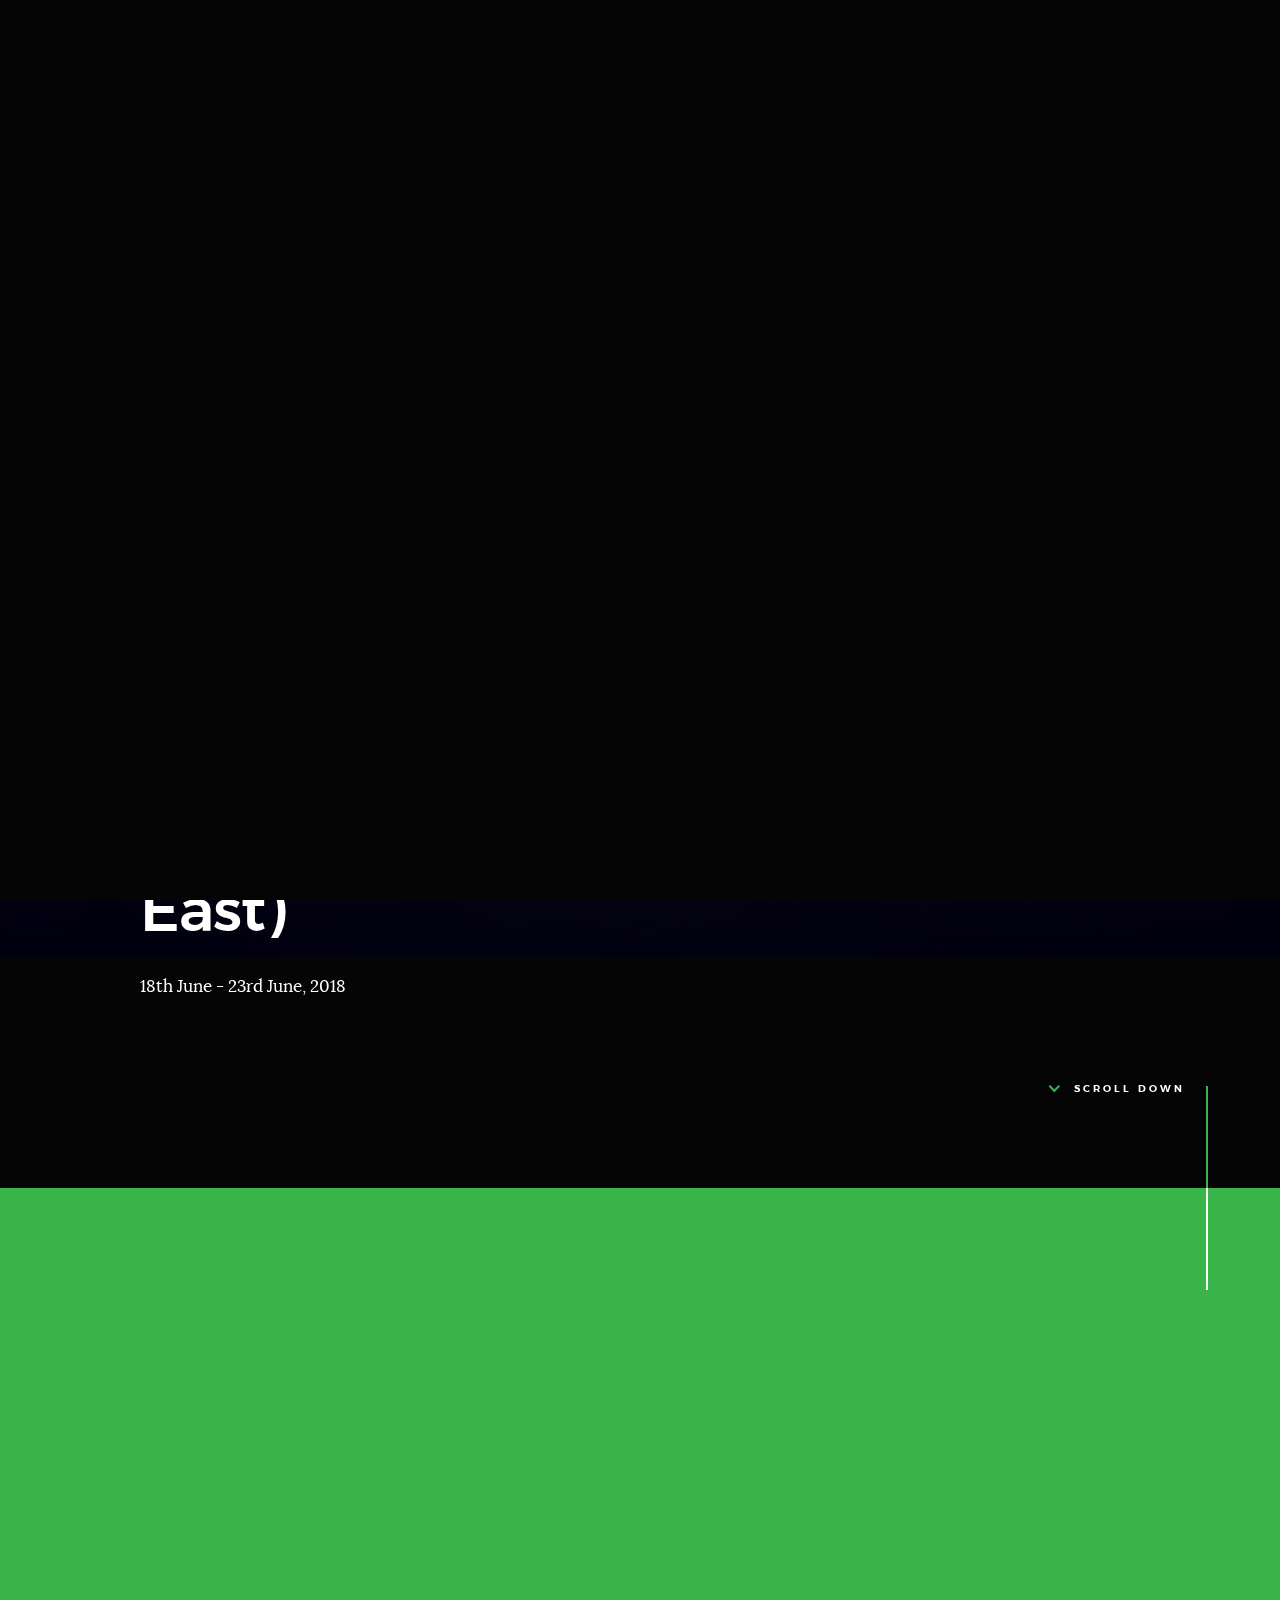
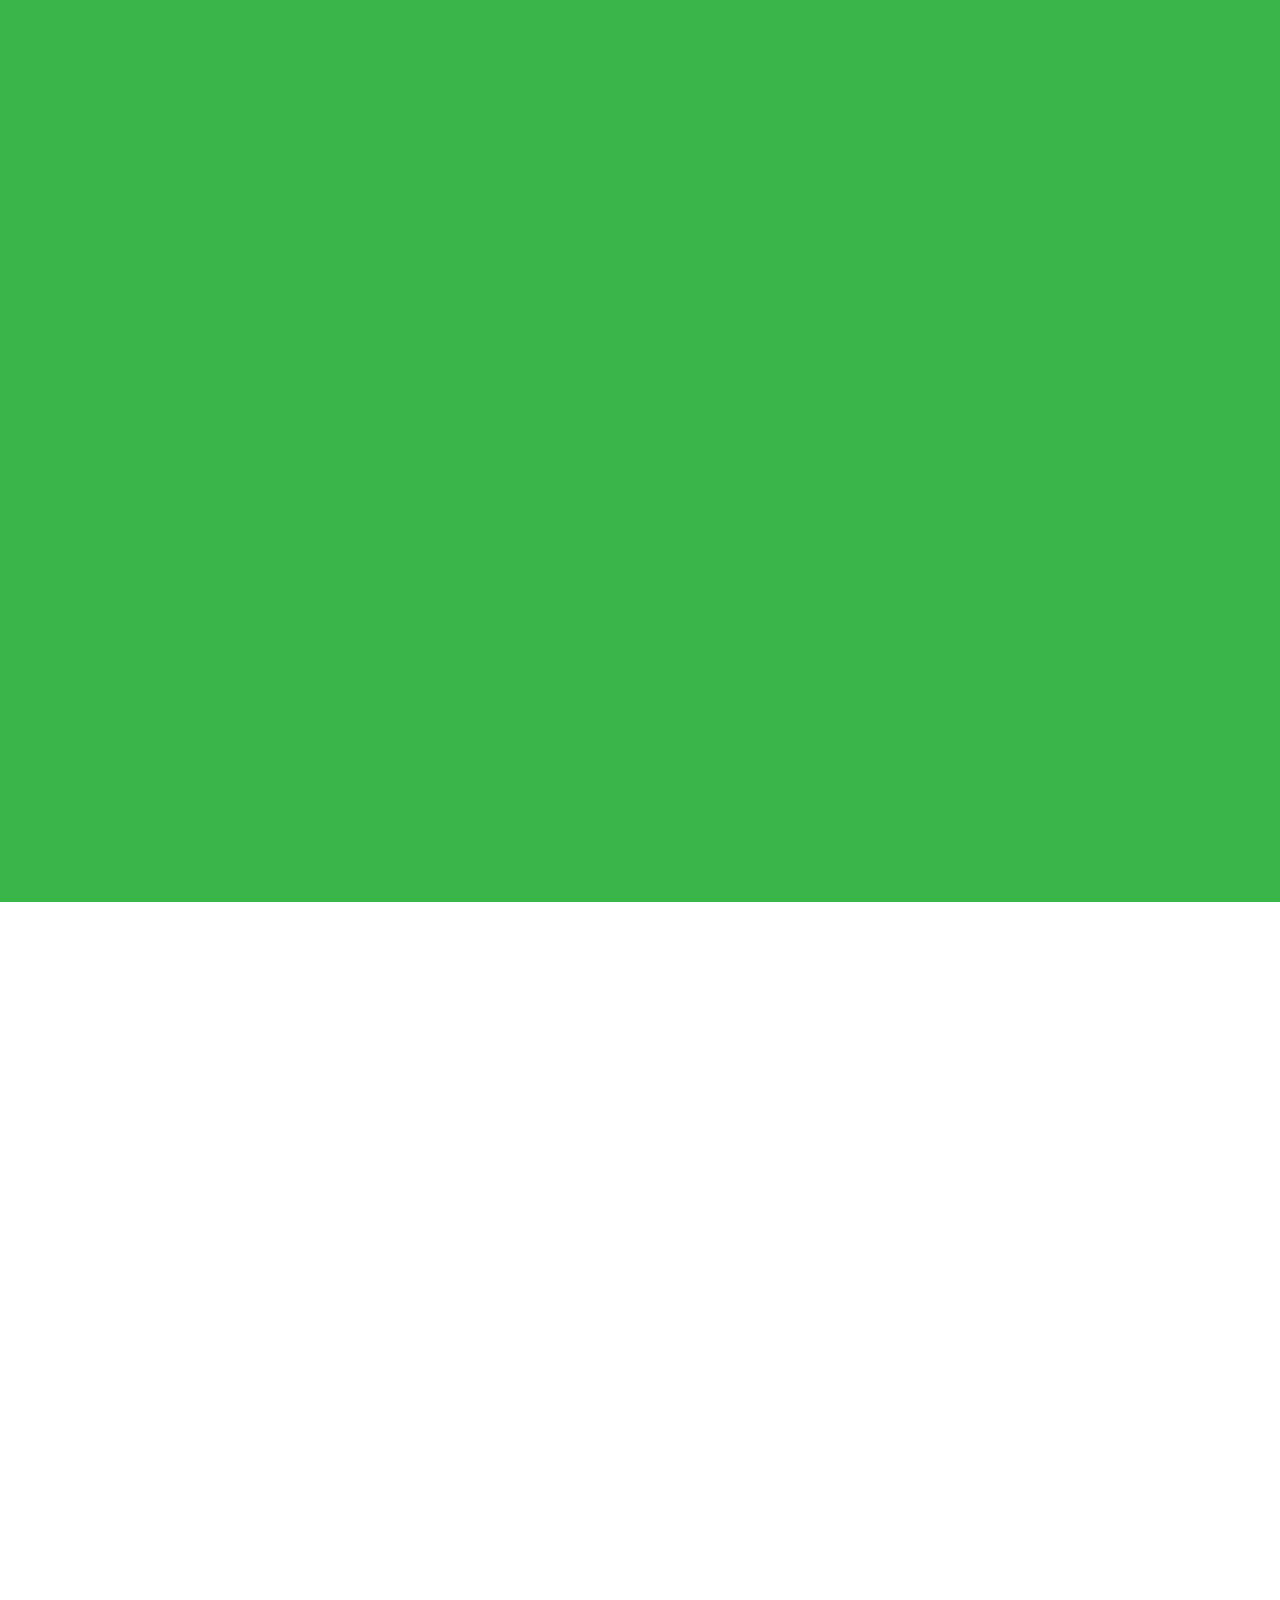
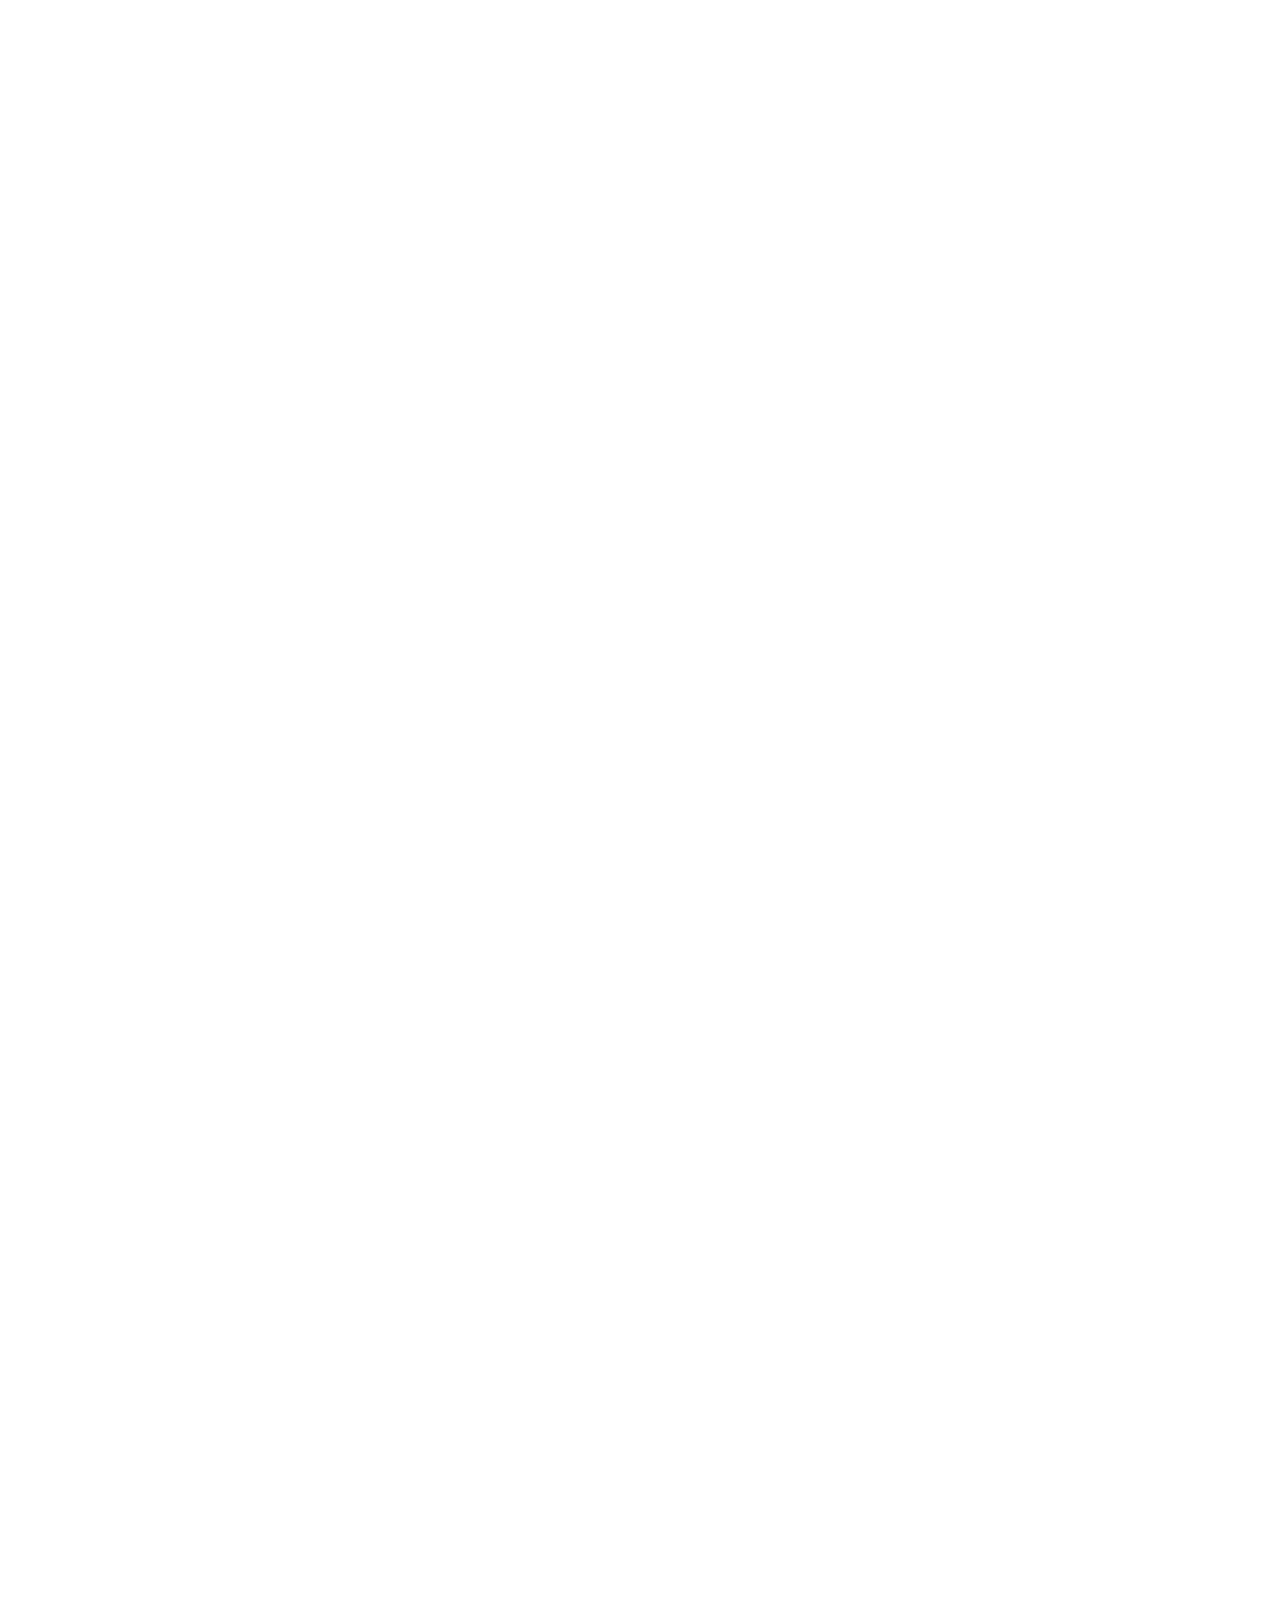
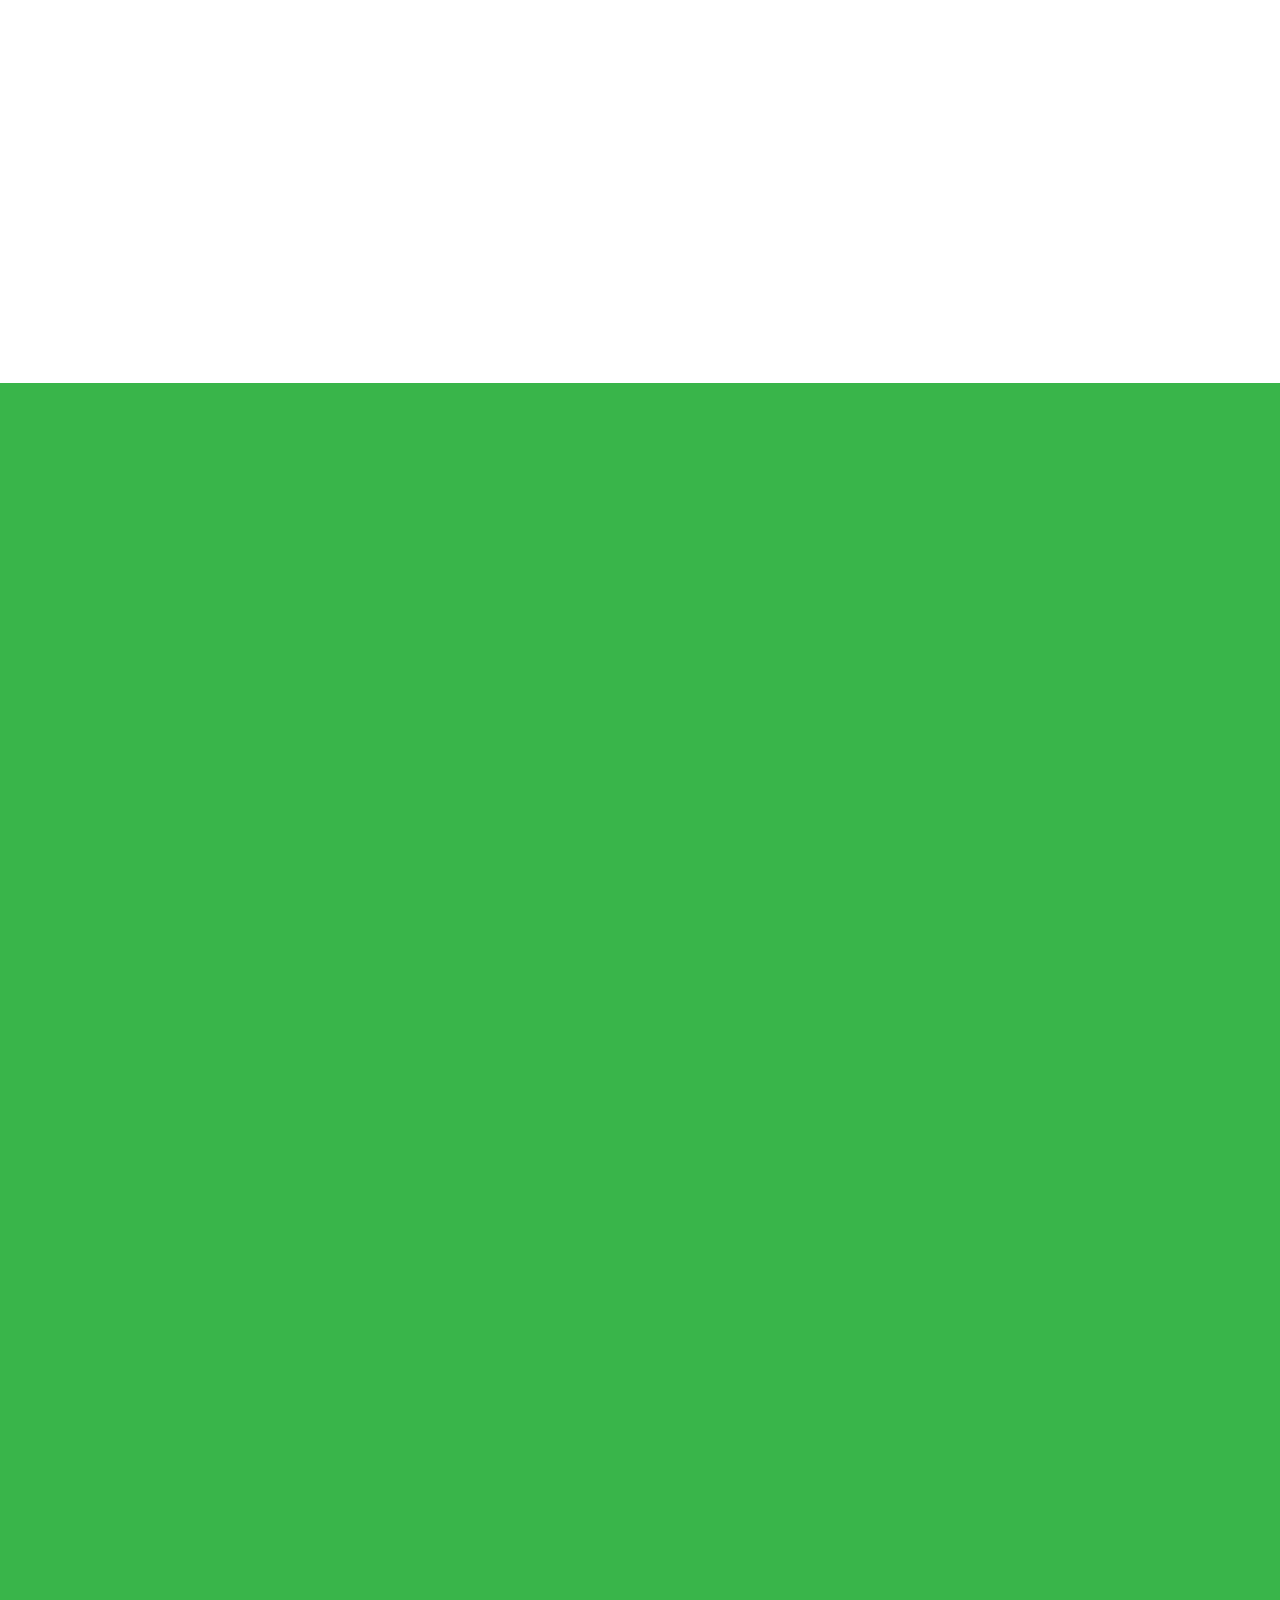
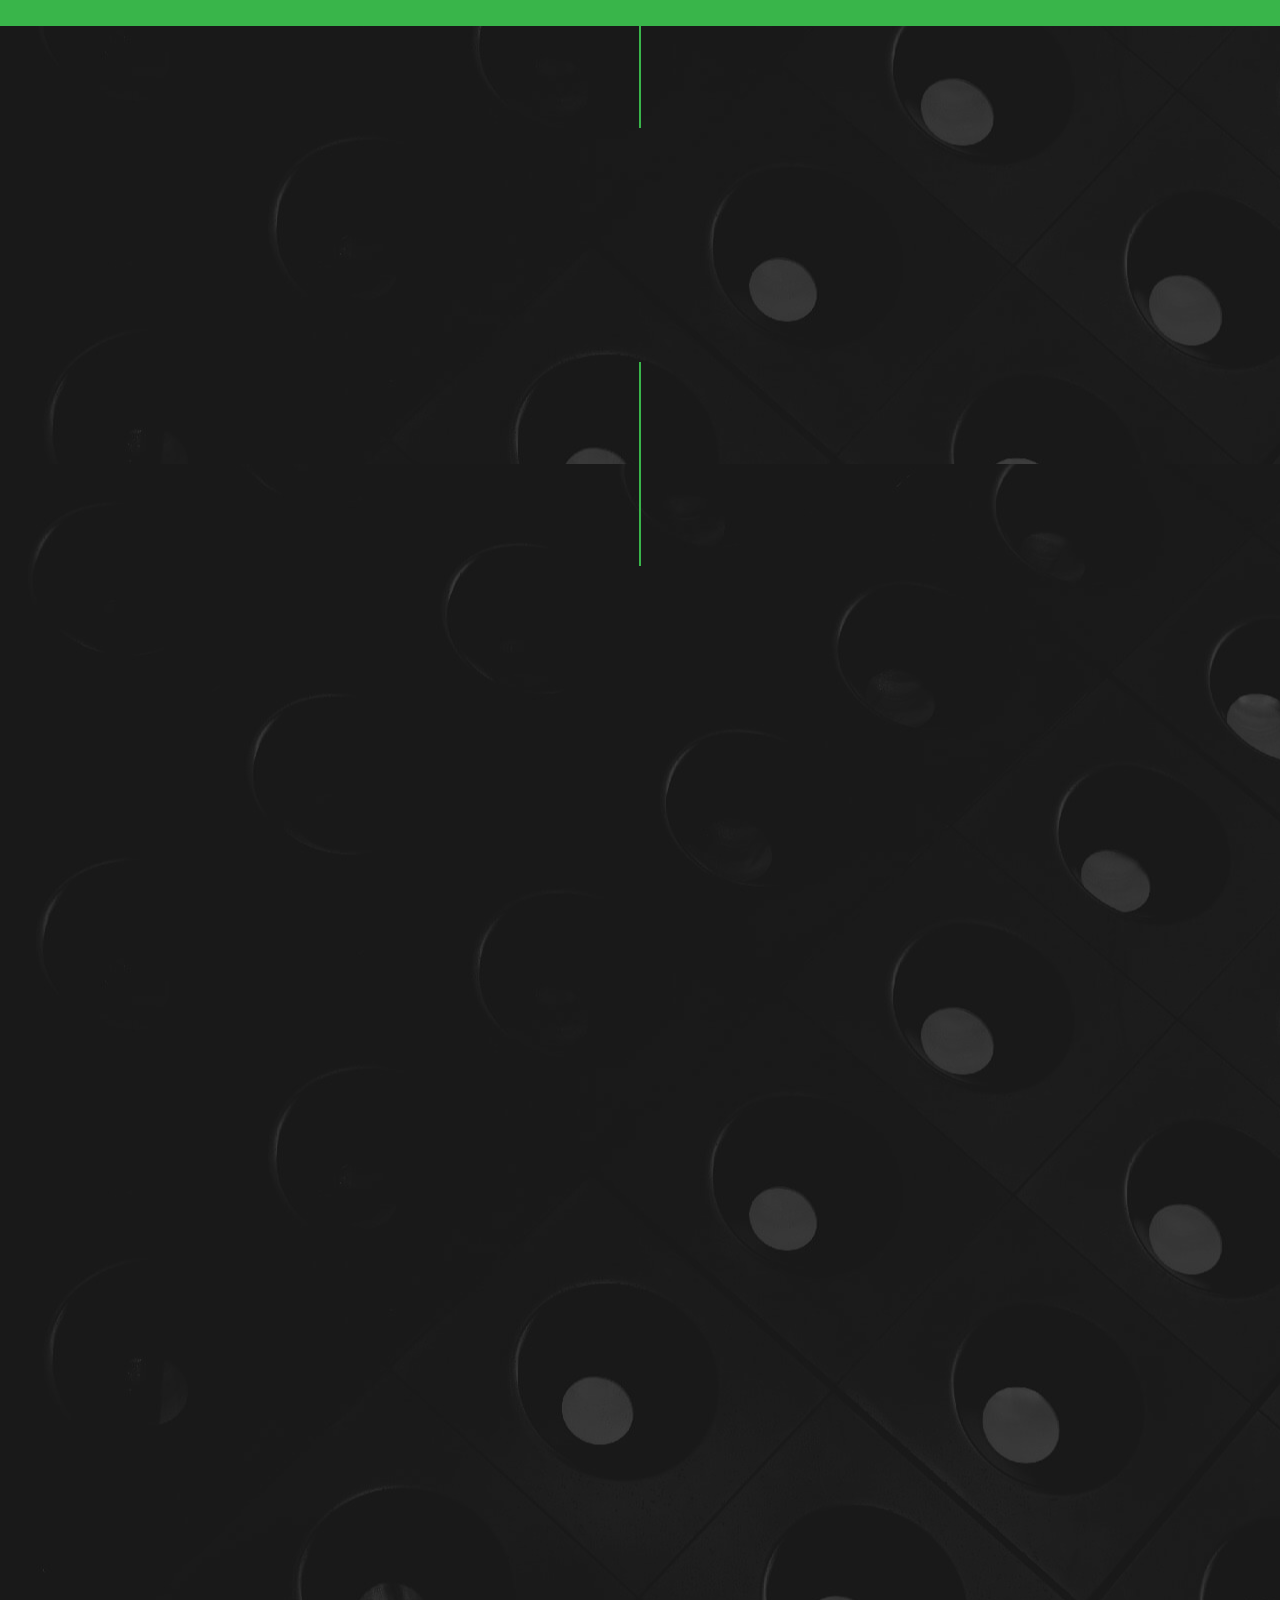
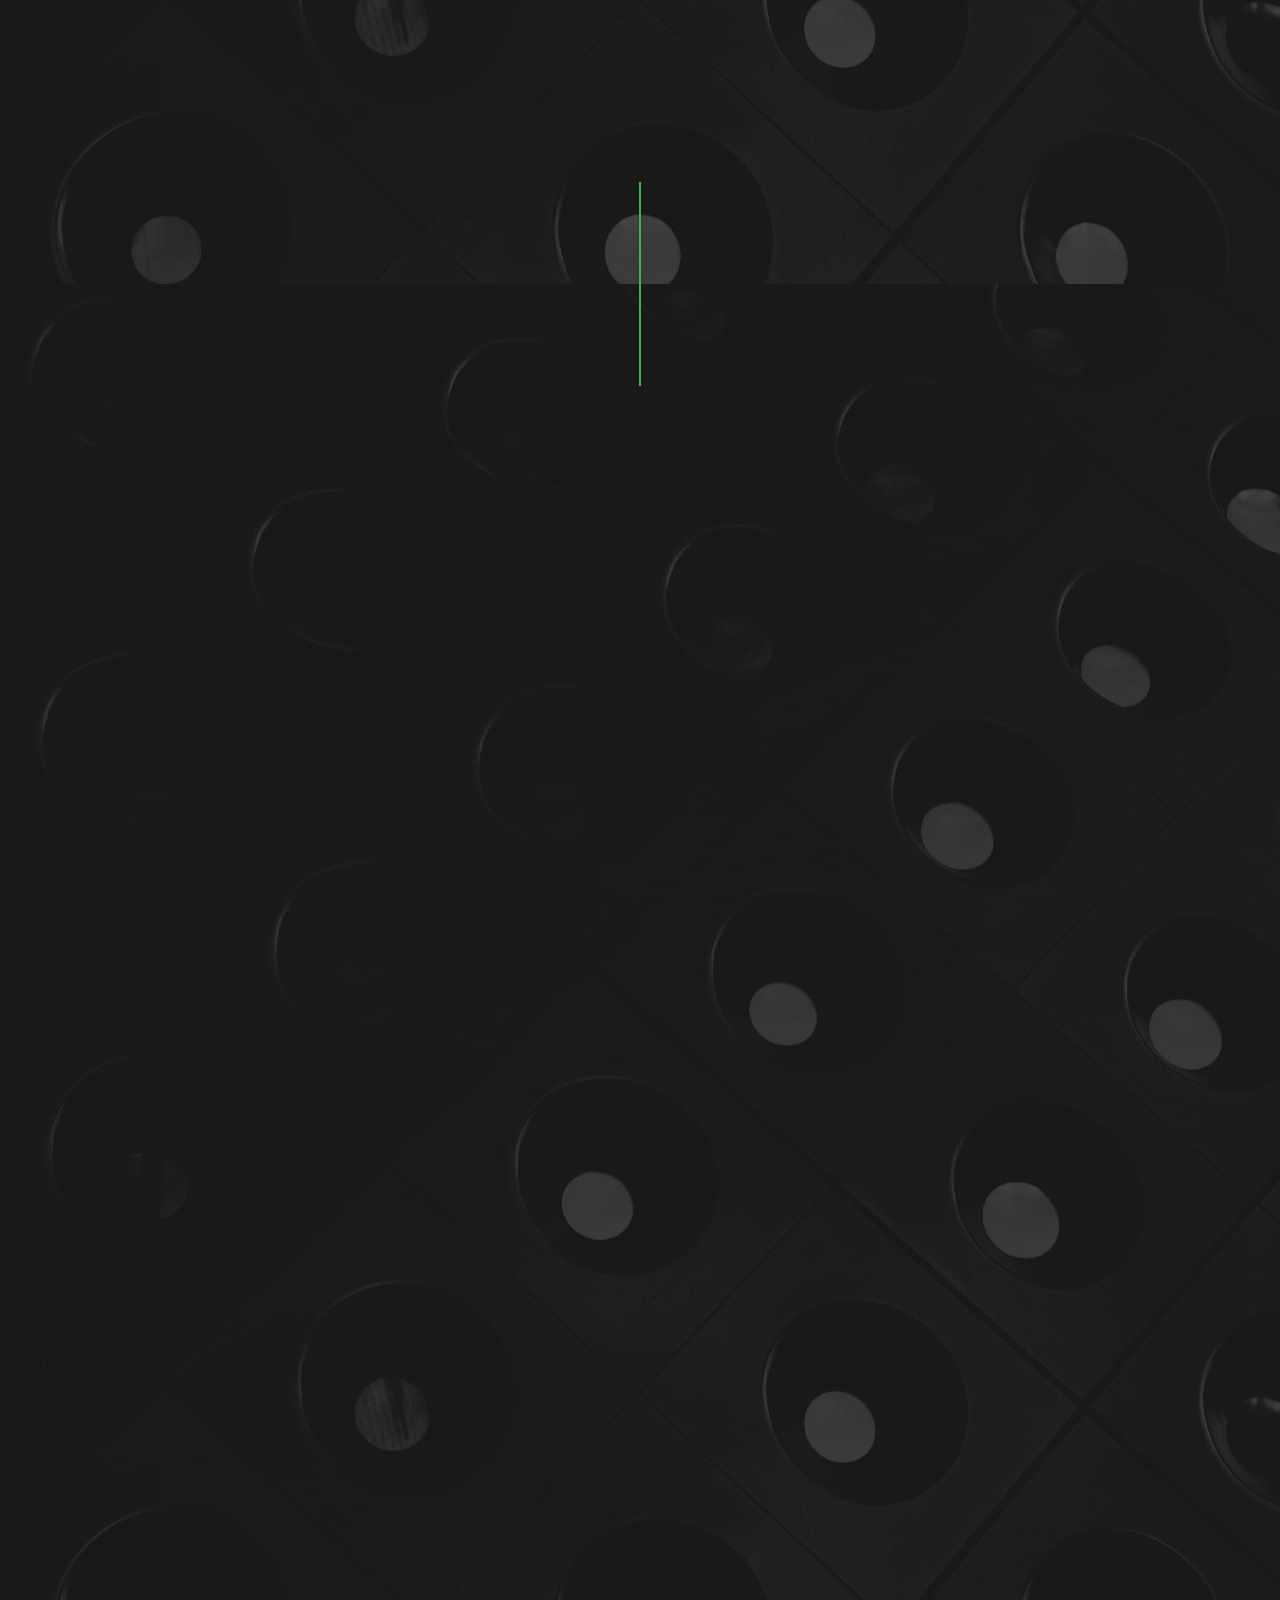
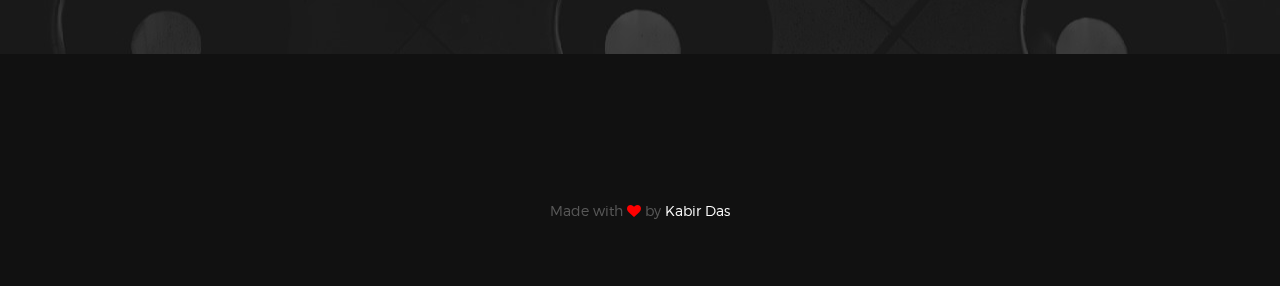
==== index.html @ 453ecef6 "date update #2" ====
<!DOCTYPE html>
<!--[if lt IE 9 ]><html class="no-js oldie" lang="en"> <![endif]-->
<!--[if IE 9 ]><html class="no-js oldie ie9" lang="en"> <![endif]-->
<!--[if (gte IE 9)|!(IE)]><!-->
<html class="no-js" lang="en">
<!--<![endif]-->

<head>

    <!--- basic page needs
    ================================================== -->
    <meta charset="utf-8">
    <title>FDP</title>
    <meta name="description" content="">
    <meta name="author" content="">

    <!-- mobile specific metas
    ================================================== -->
    <meta name="viewport" content="width=device-width, initial-scale=1">

    <!-- CSS
    ================================================== -->
    <link rel="stylesheet" href="css/base.css">
    <link rel="stylesheet" href="css/vendor.css">
    <link rel="stylesheet" href="css/main.css">

    <!-- script
    ================================================== -->
    <script src="js/modernizr.js"></script>
    <script src="js/pace.min.js"></script>

    <!-- favicons
    ================================================== -->
    <link rel="shortcut icon" href="favicon.ico" type="image/x-icon">
    <link rel="icon" href="favicon.ico" type="image/x-icon">

</head>

<body id="top">

    <!-- header
    ================================================== -->
    <header class="s-header">

        <div class="header-logo">
            <a class="site-logo" href="index.html">
                <!-- <img src="images/logo.png" alt="Homepage"> -->
            </a>
        </div>

        <nav class="header-nav">

            <a href="#0" class="header-nav__close" title="close"><span>Close</span></a>

            <div class="header-nav__content">
                <h3>Navigation</h3>
                
                <ul class="header-nav__list">
                    <li class="current"><a class="smoothscroll"  href="#home" title="home">Home</a></li>
                    <li><a class="smoothscroll"  href="#atp" title="about">About the programme</a></li>
                    <li><a class="smoothscroll"  href="#services" title="services"></a></li>
                    <li><a class="smoothscroll"  href="#progout" title="works">Programme Outcomes</a></li>
                    <li><a class="smoothscroll"  href="#download" title="download">Registration</a></li>
                    <li><a href="sched.pdf" target="_blank">Schedule</a></li>
                    <li><a class="smoothscroll"  href="#contact" title="contact">Contact</a></li>
                </ul>
    
                <p></p>
    
                <ul class="header-nav__social">
                    <li>
                        <a href="#"><i class="fa fa-facebook"></i></a>
                    </li>
                </ul>

            </div> <!-- end header-nav__content -->

        </nav>  <!-- end header-nav -->

        <a class="header-menu-toggle" href="#0">
            <span class="header-menu-text">Menu</span>
            <span class="header-menu-icon"></span>
        </a>

    </header> <!-- end s-header -->


    <!-- home
    ================================================== -->
    <section id="home" class="s-home target-section" data-parallax="scroll" data-image-src="images/hero.jpg" data-natural-width=3000 data-natural-height=2000 data-position-y=center>

        <div class="overlay"></div>
        <div class="shadow-overlay"></div>

        <div class="home-content">

            <div class="row home-content__main">

                <!-- <div class="row section-header" data-aos="fade-up">
                    <div class="col-full">
                        <h3 class="subhead">Our Sponsors</h3>
                        <h1 class="display-2"></h1>
                    </div>
                </div>  --><!-- end section-header -->

                <!-- <div class="row clients-outer" data-aos="fade-up"> -->
                    <!-- <div class="col-full"> -->
                         <!-- end clients -->
                    <!-- </div>  -->
                    <!-- end col-full -->
                <!-- </div> -->

                <div class="test">

                            <a href="#0" title="" class="clients__slide"><img src="images/sponsors/s1.png" width="200" /></a>
                            <a href="#0" title="" class="clients__slide"><img src="images/sponsors/s2.png" width="200" /></a>
                             
                </div>

                <div class="test">
                     <h2 style="color: #BDBDBD">AICTE - ISTE Sponsored</h2>
                </div>

                <h2 style="color: grey">Faculty Development Programme</h2>
                <h1>
                    Recent Trends in Energy Sector <br> (with special emphasis on North-East)
                </h1>

                <p style="color: white"> 
                    18th June - 23rd June, 2018
                </p>

                <!-- <div class="home-content__buttons">
                    <a href="#" class="smoothscroll btn btn--stroke">
                        18th June - 23rd June, 2018
                    </a>
                </div> -->

            </div>

            <div class="home-content__scroll">
                <a href="#about" class="scroll-link smoothscroll">
                    <span>Scroll Down</span>
                </a>
            </div>

            <div class="home-content__line"></div>

        </div> <!-- end home-content -->


        <ul class="home-social">
            <li>
                <a href="#0"><i class="fa fa-facebook" aria-hidden="true"></i><span>Facebook</span></a>
            </li>
        </ul> 
        <!-- end home-social -->

    </section> <!-- end s-home -->


    <!-- about
    ================================================== -->
    <section id='about' class="s-about">

        <div class="row section-header has-bottom-sep" data-aos="fade-up">
            <div class="col-full">
                <h3 class="subhead subhead--dark">Hello There</h3>
                <h1 class="display-1 display-1--light">Introduction</h1>
            </div>
        </div> <!-- end section-header -->

        <div class="row about-desc" data-aos="fade-up">
            <div class="col-full">
                <p>
                    India is an emerging economy. It is already an IT hub and is striving to become the manufacturing hub of the world as well. Besides, it is also
                    rapidly improving its infrastructure by building up a lot of new roads,
                    bridges, hospitals etc. All these activities are making India an energy
                    hungry nation. For long, the country has relied on Conventional
                    Sources of energy but those sources are drying up fast. To
                    address all these issues, India needs to nurture a new breed of
                    engineers, technologists who would be able to develop new
                    technologies to reduce dependency on Conventional Sources of
                    Energy and utilize the vast reserve of Non Conventional Sources which
                    have not yet been successfully tapped in plenty. To nurture the
                    engineers of tomorrow, the teachers of today need to be fully aware of
                    such activities that are happening all around the world. Hence, a
                    Faculty Development Programme (FDP), has to be conducted to
                    acquaint the teachers with the latest in the field of energy so that they
                    can carry the same to the students. The knowledge thus transferred
                    will render the world of education richer and wiser.
                </p>
            </div>
        </div> <!-- end about-desc -->

        <div class="row about-stats stats block-1-4 block-m-1-2 block-mob-full" data-aos="fade-up">
                
            <div class="col-block stats__col ">
                <div class="stats__count">6</div>
                <h5>Days of Event</h5>
            </div>

        </div> <!-- end about-stats -->

        <div class="about__line"></div>

    </section> <!-- end s-about -->


    <!-- services
    ================================================== -->
    <section id='services' class="s-services">

        <div class="row section-header has-bottom-sep" data-aos="fade-up">
            <div class="col-full">
                <h3 class="subhead">What Is It ?</h3>
               <!--  <h1 class="display-2">We’ve got everything you need to launch and grow your business</h1> -->
            </div>
        </div> <!-- end section-header -->

        <div class="row services-list block-1-2 block-tab-full">

            <div class="col-block service-item" data-aos="fade-up">
                <div class="service-icon">
                    <i class="icon-paint-brush"></i>
                </div>
                <div class="service-text" id="atp">
                    <h3 class="h2">About AICTE and ISTE Refresher Programme</h3>
                    <p>The Induction/Refresher Programmes of AICTE-ISTE are for profes-
                        sional reﬁnement of the teachers of technical institutes.
                        Other aims for the conduct of these Programmes are:

                        <ul>
                            <li>Updating knowledge and improving organizational and pedagogical
                        skills of teachers through opportunities for interaction and mutual
                        exchange of ideas among teachers interested and/or working in
                        particular areas of specialization
                            </li>
                            <li>
                        Providing the teachers enough scopes to familiarize themselves with modern engineering practices, including the latest technological
                        advances adopted by industry keeping in view the national needs,
                        priorities and relevant technologies.
                            </li>
                        </ul>
                    </p>
                </div>
            </div>

            <div class="col-block service-item" data-aos="fade-up">
                <div class="service-icon">
                    <i class="icon-paint-brush"></i>
                </div>
                <div class="service-text">
                    <h3 class="h2">About RGU</h3>
                    <p>Royal Global University stands high with its virtues of excellence and a humble contribution to the society at large. The campus has more than 27 acres of land and about 12 lakh square feet built-up centrally air-conditioned area. RGU offers a unique educational experience that prepares the next generation of global citizens to lead and make a difference in the world. It is a leading educational hub in the North-East that maintains a particular commitment to exceptional under-graduate and post-graduate instructions.
                    </p>
                </div>
            </div>

            <div class="col-block service-item" data-aos="fade-up">
                <div class="service-icon">
                    <i class="icon-group"></i>
                </div>
                <div class="service-text">
                    <h3 class="h2">About RSET</h3>
                    <p>Engineers have forged most of the great developments in modern society. Royal Global University is a leader in engineering education, attracting outstanding academicians and featuring innovative research facilities. At RSET, we are dedicated to pursuing new ideas and pushing them to levels as high as we can.
                    </p>
                </div>
            </div>

            <div class="col-block service-item" data-aos="fade-up">
                <div class="service-icon">
                    <i class="icon-megaphone"></i>
                </div>  
                <div class="service-text">
                    <h3 class="h2">Objectives</h3>
                    <p>
                        <ul>
                            <li>
                                To nurture the engineers of tomorrow, the teachers of today need to be fully aware of such activities that are happening all around the globe.
                            </li>
                            <li>
                                The goal of this FDP is to acquaint the teachers with the latest in the ﬁeld of energy so that they can carry the same to the students.
                            </li>
                            <li>
                                The knowledge. thus transferred, will render the world of education richer and wiser.
                            </li>
                        </ul>
                    </p>
                </div>
            </div>

            <div class="col-block service-item" data-aos="fade-up">
                <div class="service-icon">
                    <i class="icon-earth"></i>
                </div>
                <div class="service-text" id="progout">
                    <h3 class="h2">Programme Outcomes</h3>
                    <p>
                        <ul>
                            <li>
                                With an aim to meet the never-ending demands of the current world in an eco-friendly manner, this faculty development programme will provide a forum for exchange of views, ideas and the latest innova- tions in the field of energy between the industrial and academic sector.
                            </li>
                            <li>
                                It will also provide a platform for the participants to learn about the emerging trends and challenges in the field of renewable energy from some of the experts of the country and thus, expose the faculty members to the concepts of Recent Advances in Energy Technology with special reference to North-East India.
                            </li>
                        </ul>
                    </p>
                </div>
            </div>

            <div class="col-block service-item" data-aos="fade-up">
                <div class="service-icon">
                    <i class="icon-cube"></i>
                </div>
                <div class="service-text">
                    <h3 class="h2">Course Content</h3>
                    <p>
                        Smart Grid Technologies; Renewable Energy Technologies; Gas Turbine
                        and Power Generation; Microgrid; Grid Integration Issues; Solar Photo-
                        voltaics in India; Wind Energy; Energy Storage; Bio-Energy; Distributed
                        Generation; Intelligent Techniques in Control of Energy; Protection Issues
                        and Relay Coordinaton Problems; Electro-chemomechanical Energy
                        Conversion; Global Energy Perspective; Future of Energy in Assam; High
                        Voltage DC Power Evacuation; CDM Project Development.
                    </p>
                </div>
            </div>

            <div class="col-block service-item" data-aos="fade-up">
                <div class="service-icon">
                    <i class="icon-cube"></i>
                </div>
                <div class="service-text">
                    <h3 class="h2">Who Can Register</h3>
                    <p>
                        The program is open to all the faculties of Engineering colleges, Polytechnics, Science colleges and Universities approved by UGC/ AICTE. The selection of the participants will be on first come basis. Limited number of seats are available.
                        <br>
                        <h5>Attendance in all the sessions is mandatory to receive the participation certificate.</h5>
                    </p>
                </div>
            </div>
    
            <div class="col-block service-item" data-aos="fade-up">
                <div class="service-icon"><i class="icon-lego-block"></i></div>
                <div class="service-text">
                    <h3 class="h2">Registration</h3>
                    <p>
                        Duly signed and scanned copy of the registration form should be sent to
                        <a href="mailto:fdp@rgu.ac"> fdp@rgu.ac</a>
                        on or before 30th May, 2018.

                        <h5>NOTE : No Registration FEE for the participants</h5>


                    </p>
                </div>
            </div>

            <div class="col-block service-item" data-aos="fade-up">
                <div class="service-icon"><i class="icon-lego-block"></i></div>
                <div class="service-text">
                    <h3 class="h2">Accomodation</h3>
                    <p>Free accomodation shall be provided for the registered outstation participants on twin sharing basis in the RGU hostels.</p>
                </div>
            </div>

            <div class="col-block service-item" data-aos="fade-up">
                <div class="service-icon"><i class="icon-lego-block"></i></div>
                <div class="service-text">
                    <h3 class="h2">Contact Details</h3>
                    <p>
                        Mrs. Vanita Agrawal, +91-9435100009
                        <br>
                        <a href="mailto:vanita.agrawal@rgi.edu.in">
                        vanita.agrawal@rgi.edu.in</a>

                        <br>
                        <br>

                        Mr. Soumyabrata Bhattacharjee, +91-8876296441
                        <br>
                        <a href="mailto:s.bhattacharjee@rgi.edu.in">
                        s.bhattacharjee@rgi.edu.in
                        </a>

                    </p>
                </div>
            </div>

            <div class="col-block service-item" data-aos="fade-up">
                <div class="service-icon"><i class="icon-lego-block"></i></div>
                <div class="service-text">
                    <h3 class="h2">Important Dates</h3>
                    <p>
                        Dates of the FDP : 18th - 23rd June, 2018
                       <br>
                       Last date of uploading the registration form : 30th May, 2018
                       <br>


                       List of selected participants will be uploaded on : 5th June, 2018<br>
                       <a href="#">List of selected participants</a>
                    </p>
                </div>
            </div>

        </div> <!-- end services-list -->

    </section> <!-- end s-services -->

    <section id='about' class="s-about">

        <div class="row section-header has-bottom-sep" data-aos="fade-up">
            <div class="col-full">
                <h3 class="subhead subhead--dark">Invited Speakers</h3>
            </div>
        </div> <!-- end section-header -->

        <div class="row about-desc" data-aos="fade-up">
            <div class="col-full">
                <p>
                    <br> Mr. B. P. Das, Former General Manager, IOCL

                    <br> Mr. Barun Barpujari, Former Executive Director, IOCL

                    <br> Prof. Biswajit Banerjee, Royal Global University

                    <br> Prof. DamodarAgarwal, Assam Engineering College

                    <br> Prof. Debendra C. Baruah,Tezpur University

                    <br> Prof. Debopriya Das, IIT Kharagpur

                    <br> Prof. Dimbendra Kumar Mahanta, Assam Engineering College
                    <br> Prof. Kalyan Das, Assam Engineering College

                    <br> Mr. Kaustoov Gopal Goswami, Founder, Firolite Company

                    <br> Mr. Manash Jyoti Baishya, Senior Engineer, Power Grid Corporation Ltd.
                    <br> Prof. Nidul Sinha, NIT Silchar

                    <br> Dr. Pankaj Kalita, IIT Guwahati

                    <br> Prof. Pradyut Kumar Goswami, Royal Global University

                    <br> Dr. Pranab Kumar Mondal, IIT Guwahati

                    <br> Prof. Sarita Zele, IIT Bombay

                    <br> Prof. Sashindra Kumar Kakoty, IIT Guwahati

                    <br> Prof. Shreevandan A. Soman, IIT Bombay

                    <br> Mr. S.P. Baruah, Chief General Manager, IOCL

                    <br> Prof. Sukumar Mishra, IIT Delhi

                    <br> Mr. Tridip K. Goswami, Head of Compliance, C Quest Capital Company
                </p>
            </div>
        </div> <!-- end about-desc -->

    </section> 

    <section id="download" class="s-contact">

        <div class="overlay"></div>
        <div class="contact__line"></div>

        <div class="row section-header" data-aos="fade-up">
            <div class="col-full">
                <div class="form-field">
                        <a href="broc.pdf" download="brochure.pdf"><button class="full-width btn--primary">Download Brochure</button></a>
                        <div class="submit-loader">
                            <div class="text-loader">Sending...</div>
                            <div class="s-loader">
                                <div class="bounce1"></div>
                                <div class="bounce2"></div>
                                <div class="bounce3"></div>
                            </div>
                        </div>
                    </div>
            </div>

            <div class="col-full">
                <div class="form-field">
                        <a href="form.pdf" download="form.pdf"><button class="full-width btn--primary">Download Form</button></a>
                        <div class="submit-loader">
                            <div class="text-loader">Sending...</div>
                            <div class="s-loader">
                                <div class="bounce1"></div>
                                <div class="bounce2"></div>
                                <div class="bounce3"></div>
                            </div>
                        </div>
                    </div>
            </div>
        </div>

    </section>

    <section id="download" class="s-contact">

        <div class="overlay"></div>
        <div class="contact__line"></div>

        <div class="row section-header" data-aos="fade-up">
            <div class="col-full">
                <h2 style="color: #31ab39">Organising Committee</h2>
                <p>
                    <br>
                    <br>
                    <b>Chief Patron:</b> Prof. (Dr.) S.P. Singh, Vice-Chancellor, RGU
                    <br>
                    <br>
                    <b>Patron:</b> Mr. Ankur Pansari (Executive Vice President, RGU)
                    <br>
                    Ms. Angira Mimani, Registrar, RGU
                    <br>
                    Prof. (Dr.) B. Banerjee, Principal, RSET
                    <br>
                    <br>
                    <b>Advisory Committee :</b>
                    <br>
                    Prof. (Dr.) P.K. Goswami, EE
                    <br>
                    Prof. (Dr.) P.H. Talukdar, CSE
                    <br>
                    Mr. Zunaid Ahmed, HOD, ME
                    <br>
                    Mr. Ananya R. Pathak, HOD, ECE
                    <br>
                    Mr. Aniruddha Deka, HOD, CSE
                    <br>
                    <br>
                    <b>Co-ordinator:</b> Prof. (Dr.) Bibha Das Saikia, Advisor, CE
                    <br>
                    <br>
                    <b>Co-Coordinators:</b> Prof. (Dr.) Arnab Sarma, HOD, CE
                    <br>
                    Dr. Israﬁl Hussain, HOD, EE
                    <br>
                    <br>
                    <b>Conveners :</b>
                    <br>
                    Ms. Vanita Agrawal, Assistant Professor; Advisor, EE
                    <br>
                    Mr. Soumyabrata Bhattacharjee, Assistant Professor, ME
                    <br>
                    <br>
                    <b>Co-Conveners:</b>
                    <br>
                    Mr. Debashis Dev Misra, Assistant Professor, CSE
                    <br>
                    Mr. Abhijit Deka, Assistant Professor, ME
                    <br>
                    Mr. Sivaramakrishnan N. , Assistant Professor, ME
                    <br>
                    Mr. Nayan Jyoti Pathak, Assistant Professor, EE
                    <br>
                    Ms. Nilakshi Deka, Assistant Professor, EE
                    <br>
                    Ms. Jury Sonowal , Assistant Professor, ME
                    <br>
                    Ms. Silpa Hazarika , Assistant Professor, CE
                </p>
            </div>
        </div>

    </section>


    <!-- contact
    ================================================== -->
    <section id="contact" class="s-contact">

        <div class="overlay"></div>
        <div class="contact__line"></div>

        <div class="row section-header" data-aos="fade-up">
            <div class="col-full">
                <h3 class="subhead">Contact Us</h3>
                <h1 class="display-2 display-2--light">Reach out if you have any queries</h1>
            </div>
        </div>

        <div class="row contact-content" data-aos="fade-up">
            
            <div class="contact-primary">
                

                <!-- contact-warning -->
                <div class="message-warning">
                    Something went wrong. Please try again.
                </div> 
            
                <!-- contact-success -->
                <div class="message-success">
                    Your message was sent, thank you!<br>
                </div>

            </div> <!-- end contact-primary -->

            <div class="contact-secondary">
                <div class="contact-info">

                    <h3 class="h6 hide-on-fullwidth">Contact Info</h3>

                    <div class="cinfo">
                        <h5>Where to Find Us</h5>
                        <p>Royal Global University
                            <br>Betkuchi Opp. Tirupati Balaji Temple 
                            <br>NH 37 Guwahati 781035
                        </p>

                        <p>
                            From ISBT, GUWAHATI
                            <br>Via NH 37 : 8 minutes
                            <br>
                            <br>
                            FROM LGB INTERNATIONAL AIRPORT
                            <br>Via NH 37 : 40 MINUTES
                        </p>
                    </div>

                    <div class="cinfo">
                        <h5>Contact Us :</h5>
                        <p>
                            
                        Mrs. Vanita Agrawal
                        <br> +91-9435100009
                        <a href="mailto:vanita.agrawal@rgi.edu.in">
                        vanita.agrawal@rgi.edu.in</a>
                        <br>
                        <br>

                        Mr. Soumyabrata Bhattacharjee +91-8876296441
                        <br>
                        <a href="mailto:s.bhattacharjee@rgi.edu.in">
                        s.bhattacharjee@rgi.edu.in
                        </a>
                        </p>
                    </div>

                    <!-- <div class="cinfo">
                        <h5>Call Us At</h5>
                        <p>
                            Phone: 9435100009<br>
                        </p>
                    </div> -->

                    <ul class="contact-social">
                        <li>
                            <a href="#"><i class="fa fa-facebook" aria-hidden="true"></i></a>
                        </li>
                    </ul> <!-- end contact-social -->

                </div> <!-- end contact-info -->
            </div> <!-- end contact-secondary -->

        </div> <!-- end contact-content -->

    </section> <!-- end s-contact -->


    <!-- footer
    ================================================== -->
    <footer>

        <!-- <div class="row footer-main">

            <div class="col-six tab-full left footer-desc">

                <div class="footer-logo"></div>
                Proin eget tortor risus. Mauris blandit aliquet elit, eget tincidunt nibh pulvinar a. Praesent sapien massa, convallis a pellentesque nec, egestas non nisi. Mauris blandit aliquet elit, eget tincidunt nibh pulvinar a. Nulla porttitor accumsan tincidunt. Nulla porttitor accumsan tincidunt. Quaerat voluptas autem necessitatibus vitae aut.

            </div>

            <div class="col-six tab-full right footer-subscribe">

                <h4>Get Notified</h4>
                <p>Quia quo qui sed odit. Quaerat voluptas autem necessitatibus vitae aut non alias sed quia. Ut itaque enim optio ut excepturi deserunt iusto porro.</p>

                <div class="subscribe-form">
                    <form id="mc-form" class="group" novalidate="true">
                        <input type="email" value="" name="EMAIL" class="email" id="mc-email" placeholder="Email Address" required="">
                        <input type="submit" name="subscribe" value="Subscribe">
                        <label for="mc-email" class="subscribe-message"></label>
                    </form>
                </div>

            </div>

        </div> --> <!-- end footer-main -->

        <div class="row footer-bottom">

            <div class="col-twelve">
                <div class="copyright">
                    <span>Made with <i class="fa fa-heart" style="color: red"></i> by <a href="http://www.kabirdas.xyz">Kabir Das</a> </span> 
                </div>

                <div class="go-top">
                    <a class="smoothscroll" title="Back to Top" href="#top"><i class="icon-arrow-up" aria-hidden="true"></i></a>
                </div>
            </div>

        </div> <!-- end footer-bottom -->

    </footer> <!-- end footer -->


    <!-- photoswipe background
    ================================================== -->
    <div aria-hidden="true" class="pswp" role="dialog" tabindex="-1">

        <div class="pswp__bg"></div>
        <div class="pswp__scroll-wrap">

            <div class="pswp__container">
                <div class="pswp__item"></div>
                <div class="pswp__item"></div>
                <div class="pswp__item"></div>
            </div>

            <div class="pswp__ui pswp__ui--hidden">
                <div class="pswp__top-bar">
                    <div class="pswp__counter"></div><button class="pswp__button pswp__button--close" title="Close (Esc)"></button> <button class="pswp__button pswp__button--share" title=
                    "Share"></button> <button class="pswp__button pswp__button--fs" title="Toggle fullscreen"></button> <button class="pswp__button pswp__button--zoom" title=
                    "Zoom in/out"></button>
                    <div class="pswp__preloader">
                        <div class="pswp__preloader__icn">
                            <div class="pswp__preloader__cut">
                                <div class="pswp__preloader__donut"></div>
                            </div>
                        </div>
                    </div>
                </div>
                <div class="pswp__share-modal pswp__share-modal--hidden pswp__single-tap">
                    <div class="pswp__share-tooltip"></div>
                </div><button class="pswp__button pswp__button--arrow--left" title="Previous (arrow left)"></button> <button class="pswp__button pswp__button--arrow--right" title=
                "Next (arrow right)"></button>
                <div class="pswp__caption">
                    <div class="pswp__caption__center"></div>
                </div>
            </div>

        </div>

    </div> <!-- end photoSwipe background -->


    <!-- preloader
    ================================================== -->
    <div id="preloader">
        <div id="loader">
            <div class="line-scale-pulse-out">
                <div></div>
                <div></div>
                <div></div>
                <div></div>
                <div></div>
            </div>
        </div>
    </div>


    <!-- Java Script
    ================================================== -->
    <script src="js/jquery-3.2.1.min.js"></script>
    <script src="js/plugins.js"></script>
    <script src="js/main.js"></script>

</body>

</html>
---- css/base.css ----
/* =================================================================== 
 *
 *  Glint v1.0 Base Stylesheet
 *  11-20-2017
 *  ------------------------------------------------------------------
 *
 *  TOC:
 *  # imports 
 *  # normalize
 *  # basic/base setup styles
 *      ## Media
 *      ## Typography resets 
 *      ## links
 *      ## inputs
 *  # grid
 *      ## medium size devices
 *      ## tablets
 *      ## mobile devices
 *      ## small mobile devices
 *  # block grids
 *      ## medium size devices
 *      ## tablets
 *      ## mobile devices
 *      ## small mobile devices
 *  # MISC
 *
 * =================================================================== */


/* ===================================================================
 * # imports 
 *
 * ------------------------------------------------------------------- */
@import url("font-awesome/css/font-awesome.min.css");
@import url("micons/micons.css");
@import url("fonts.css");


/* ===================================================================
 * # normalize
 * normalize.css v5.0.0 | MIT License | 
 * github.com/necolas/normalize.css
 *
 * ------------------------------------------------------------------- */
html {
    font-family: sans-serif;
    line-height: 1.15;
    -ms-text-size-adjust: 100%;
    -webkit-text-size-adjust: 100%;
}

body {
    margin: 0;
}

article,
aside,
footer,
header,
nav,
section {
    display: block;
}

h1 {
    font-size: 2em;
    margin: 0.67em 0;
}

figcaption,
figure,
main {
    display: block;
}

figure {
    margin: 1em 40px;
}

hr {
    box-sizing: content-box;
    height: 0;
    overflow: visible;
}

pre {
    font-family: monospace, monospace;
    font-size: 1em;
}

a {
    background-color: transparent;
    -webkit-text-decoration-skip: objects;
}

a:active,
a:hover {
    outline-width: 0;
}

abbr[title] {
    border-bottom: none;
    text-decoration: underline;
    text-decoration: underline dotted;
}

b,
strong {
    font-weight: inherit;
}

b,
strong {
    font-weight: bolder;
}

code,
kbd,
samp {
    font-family: monospace, monospace;
    font-size: 1em;
}

dfn {
    font-style: italic;
}

mark {
    background-color: #ff0;
    color: #000;
}

small {
    font-size: 80%;
}

sub,
sup {
    font-size: 75%;
    line-height: 0;
    position: relative;
    vertical-align: baseline;
}

sub {
    bottom: -0.25em;
}

sup {
    top: -0.5em;
}

audio,
video {
    display: inline-block;
}

audio:not([controls]) {
    display: none;
    height: 0;
}

img {
    border-style: none;
}

svg:not(:root) {
    overflow: hidden;
}

button,
input,
optgroup,
select,
textarea {
    font-family: sans-serif;
    font-size: 100%;
    line-height: 1.15;
    margin: 0;
}

button,
input {
    overflow: visible;
}

button,
select {
    text-transform: none;
}

button,
html [type="button"],
[type="reset"],
[type="submit"] {
    -webkit-appearance: button;
}

button::-moz-focus-inner,
[type="button"]::-moz-focus-inner,
[type="reset"]::-moz-focus-inner,
[type="submit"]::-moz-focus-inner {
    border-style: none;
    padding: 0;
}

button:-moz-focusring,
[type="button"]:-moz-focusring,
[type="reset"]:-moz-focusring,
[type="submit"]:-moz-focusring {
    outline: 1px dotted ButtonText;
}

fieldset {
    border: 1px solid #c0c0c0;
    margin: 0 2px;
    padding: 0.35em 0.625em 0.75em;
}

legend {
    box-sizing: border-box;
    color: inherit;
    display: table;
    max-width: 100%;
    padding: 0;
    white-space: normal;
}

progress {
    display: inline-block;
    vertical-align: baseline;
}

textarea {
    overflow: auto;
}

[type="checkbox"],
[type="radio"] {
    box-sizing: border-box;
    padding: 0;
}

[type="number"]::-webkit-inner-spin-button,
[type="number"]::-webkit-outer-spin-button {
    height: auto;
}

[type="search"] {
    -webkit-appearance: textfield;
    outline-offset: -2px;
}

[type="search"]::-webkit-search-cancel-button,
[type="search"]::-webkit-search-decoration {
    -webkit-appearance: none;
}

::-webkit-file-upload-button {
    -webkit-appearance: button;
    font: inherit;
}

details,
menu {
    display: block;
}

summary {
    display: list-item;
}

canvas {
    display: inline-block;
}

template {
    display: none;
}

[hidden] {
    display: none;
}


/* ===================================================================
 * # basic/base setup styles
 *
 * ------------------------------------------------------------------- */
html {
    font-size: 62.5%;
    box-sizing: border-box;
}

*,
*::before,
*::after {
    box-sizing: inherit;
}

body {
    font-weight: normal;
    line-height: 1;
    word-wrap: break-word;
    text-rendering: optimizeLegibility;
    -webkit-overflow-scrolling: touch;
    -webkit-text-size-adjust: none;
}

body,
input,
button {
    -moz-osx-font-smoothing: grayscale;
    -webkit-font-smoothing: antialiased;
}


/* ------------------------------------------------------------------- 
 * ## Media
 * ------------------------------------------------------------------- */
img,
video {
    max-width: 100%;
    height: auto;
}


/* ------------------------------------------------------------------- 
 * ## Typography resets 
 * ------------------------------------------------------------------- */
div,
dl,
dt,
dd,
ul,
ol,
li,
h1,
h2,
h3,
h4,
h5,
h6,
pre,
form,
p,
blockquote,
th,
td {
    margin: 0;
    padding: 0;
}

h1,
h2,
h3,
h4,
h5,
h6 {
    -webkit-font-smoothing: auto;
    -webkit-font-smoothing: antialiased;
    -webkit-font-variant-ligatures: common-ligatures;
    -moz-font-variant-ligatures: common-ligatures;
    font-variant-ligatures: common-ligatures;
    text-rendering: optimizeLegibility;
}

em,
i {
    font-style: italic;
    line-height: inherit;
}

strong,
b {
    font-weight: bold;
    line-height: inherit;
}

small {
    font-size: 60%;
    line-height: inherit;
}

ol,
ul {
    list-style: none;
}

li {
    display: block;
}


/* ------------------------------------------------------------------- 
 * ## links 
 * ------------------------------------------------------------------- */
a {
    text-decoration: none;
    line-height: inherit;
}

a img {
    border: none;
}


/* ------------------------------------------------------------------- 
 * ## inputs 
 * ------------------------------------------------------------------- */
fieldset {
    margin: 0;
    padding: 0;
}

input[type="email"],
input[type="number"],
input[type="search"],
input[type="text"],
input[type="tel"],
input[type="url"],
input[type="password"],
textarea {
    -webkit-appearance: none;
    -moz-appearance: none;
    -ms-appearance: none;
    -o-appearance: none;
    appearance: none;
}


/* ===================================================================
 * # grid
 *
 * ------------------------------------------------------------------- */
.row {
    width: 94%;
    max-width: 1200px;
    margin: 0 auto;
}

.row:after {
    content: "";
    display: table;
    clear: both;
}

.row .row {
    width: auto;
    max-width: none;
    margin-left: -20px;
    margin-right: -20px;
}


/* column blocks
 * -------------------------------------- */
[class*="col-"] {
    float: left;
    padding: 0 20px;
}

[class*="col-"]+[class*="col-"].end {
    float: right;
}


/* column width classes 
 * -------------------------------------- */
.col-one {
    width: 8.33333%;
}

.col-two,
.col-1-6 {
    width: 16.66667%;
}

.col-three,
.col-1-4 {
    width: 25%;
}

.col-four,
.col-1-3 {
    width: 33.33333%;
}

.col-five {
    width: 41.66667%;
}

.col-six,
.col-1-2 {
    width: 50%;
}

.col-seven {
    width: 58.33333%;
}

.col-eight,
.col-2-3 {
    width: 66.66667%;
}

.col-nine,
.col-3-4 {
    width: 75%;
}

.col-ten,
.col-5-6 {
    width: 83.33333%;
}

.col-eleven {
    width: 91.66667%;
}

.col-twelve,
.col-full {
    width: 100%;
}


/* ------------------------------------------------------------------- 
 * ## medium size devices
 * ------------------------------------------------------------------- */
@media only screen and (max-width: 1200px) {
    .row .row {
        margin-left: -15px;
        margin-right: -15px;
    }
    [class*="col-"] {
        padding: 0 15px;
    }
    .md-two,
    .md-1-6 {
        width: 16.66667%;
    }
    .md-one {
        width: 8.33333%;
    }
    .md-three,
    .md-1-4 {
        width: 25%;
    }
    .md-four,
    .md-1-3 {
        width: 33.33333%;
    }
    .md-five {
        width: 41.66667%;
    }
    .md-six,
    .md-1-2 {
        width: 50%;
    }
    .md-seven {
        width: 58.33333%;
    }
    .md-eight,
    .md-2-3 {
        width: 66.66667%;
    }
    .md-nine,
    .md-3-4 {
        width: 75%;
    }
    .md-ten,
    .md-5-6 {
        width: 83.33333%;
    }
    .md-eleven {
        width: 91.66667%;
    }
    .md-twelve,
    .md-full {
        width: 100%;
    }
}


/* ------------------------------------------------------------------- 
 * ## tablets
 * ------------------------------------------------------------------- */
@media only screen and (max-width: 800px) {
    .row {
        width: 90%;
    }
    .tab-1-4 {
        width: 25%;
    }
    .tab-1-3 {
        width: 33.33333%;
    }
    .tab-1-2 {
        width: 50%;
    }
    .tab-2-3 {
        width: 66.66667%;
    }
    .tab-3-4 {
        width: 75%;
    }
    .tab-full {
        width: 100%;
    }
}


/* ------------------------------------------------------------------- 
 * ## mobile devices
 * ------------------------------------------------------------------- */
@media only screen and (max-width: 600px) {
    .row {
        width: auto;
        padding-left: 25px;
        padding-right: 25px;
    }
    .row .row {
        margin-left: -10px;
        margin-right: -10px;
    }
    [class*="col-"] {
        padding: 0 10px;
    }
    .mob-1-4 {
        width: 25%;
    }
    .mob-1-3 {
        width: 33.33333%;
    }
    .mob-1-2 {
        width: 50%;
    }
    .mob-2-3 {
        width: 66.66667%;
    }
    .mob-3-4 {
        width: 75%;
    }
    .mob-full {
        width: 100%;
    }
}


/* ------------------------------------------------------------------- 
 * ## small mobile devices
 * ------------------------------------------------------------------- */

/* stack columns on small mobile devices
 * ------------------------------------------------------------------- */

@media only screen and (max-width: 400px) {
    .row .row {
        padding-left: 0;
        padding-right: 0;
        margin-left: 0;
        margin-right: 0;
    }
    [class*="col-"] {
        width: 100% !important;
        float: none !important;
        clear: both !important;
        margin-left: 0;
        margin-right: 0;
        padding: 0;
    }
    [class*="col-"]+[class*="col-"].end {
        float: none;
    }
}


/* ===================================================================
 * # block grids
 * ------------------------------------------------------------------- */

/*   Equally-sized columns define at row level
 * ------------------------------------------------------------------- */
[class*="block-"]:after {
    content: "";
    display: table;
    clear: both;
}

.block-1-6 .col-block {
    width: 16.66667%;
}

.block-1-5 .col-block {
    width: 20%;
}

.block-1-4 .col-block {
    width: 25%;
}

.block-1-3 .col-block {
    width: 33.33333%;
}

.block-1-2 .col-block {
    width: 50%;
}


/**
 * Clearing for block grid columns. Allow columns with 
 * different heights to align properly.
 */

.block-1-6 .col-block:nth-child(6n+1),
.block-1-5 .col-block:nth-child(5n+1),
.block-1-4 .col-block:nth-child(4n+1),
.block-1-3 .col-block:nth-child(3n+1),
.block-1-2 .col-block:nth-child(2n+1) {
    clear: both;
}


/* ------------------------------------------------------------------- 
 * ## medium size devices
 * ------------------------------------------------------------------- */
@media only screen and (max-width: 1200px) {
    .block-m-1-6 .col-block {
        width: 16.66667%;
    }
    .block-m-1-5 .col-block {
        width: 20%;
    }
    .block-m-1-4 .col-block {
        width: 25%;
    }
    .block-m-1-3 .col-block {
        width: 33.33333%;
    }
    .block-m-1-2 .col-block {
        width: 50%;
    }
    .block-m-full .col-block {
        width: 100%;
        clear: both;
    }
    [class*="block-m-"] .col-block:nth-child(n) {
        clear: none;
    }
    .block-m-1-6 .col-block:nth-child(6n+1),
    .block-m-1-5 .col-block:nth-child(5n+1),
    .block-m-1-4 .col-block:nth-child(4n+1),
    .block-m-1-3 .col-block:nth-child(3n+1),
    .block-m-1-2 .col-block:nth-child(2n+1) {
        clear: both;
    }
}


/* ------------------------------------------------------------------- 
 * ## tablets
 * ------------------------------------------------------------------- */
@media only screen and (max-width: 800px) {
    .block-tab-1-6 .col-block {
        width: 16.66667%;
    }
    .block-tab-1-5 .col-block {
        width: 20%;
    }
    .block-tab-1-4 .col-block {
        width: 25%;
    }
    .block-tab-1-3 .col-block {
        width: 33.33333%;
    }
    .block-tab-1-2 .col-block {
        width: 50%;
    }
    .block-tab-full .col-block {
        width: 100%;
        clear: both;
    }
    [class*="block-tab-"] .col-block:nth-child(n) {
        clear: none;
    }
    .block-tab-1-6 .col-block:nth-child(6n+1),
    .block-tab-1-6 .col-block:nth-child(5n+1),
    .block-tab-1-4 .col-block:nth-child(4n+1),
    .block-tab-1-3 .col-block:nth-child(3n+1),
    .block-tab-1-2 .col-block:nth-child(2n+1) {
        clear: both;
    }
}


/* ------------------------------------------------------------------- 
 * ## mobile devices
 * ------------------------------------------------------------------- */
@media only screen and (max-width: 600px) {
    .block-mob-1-6 .col-block {
        width: 16.66667%;
    }
    .block-mob-1-5 .col-block {
        width: 20%;
    }
    .block-mob-1-4 .col-block {
        width: 25%;
    }
    .block-mob-1-3 .col-block {
        width: 33.33333%;
    }
    .block-mob-1-2 .col-block {
        width: 50%;
    }
    .block-mob-full .col-block {
        width: 100%;
        clear: both;
    }
    [class*="block-mob-"] .col-block:nth-child(n) {
        clear: none;
    }
    .block-mob-1-6 .col-block:nth-child(6n+1),
    .block-mob-1-5 .col-block:nth-child(5n+1),
    .block-mob-1-4 .col-block:nth-child(4n+1),
    .block-mob-1-3 .col-block:nth-child(3n+1),
    .block-mob-1-2 .col-block:nth-child(2n+1) {
        clear: both;
    }
}


/* ------------------------------------------------------------------- 
 * ## small mobile devices
 * ------------------------------------------------------------------- */

/* stack columns on small mobile devices
 * ------------------------------------------------------------------- */

@media only screen and (max-width: 400px) {
    .stack .col-block {
        width: 100% !important;
        float: none !important;
        clear: both !important;
        margin-left: 0;
        margin-right: 0;
    }
}


/* ===================================================================
 * # MISC
 *
 * ------------------------------------------------------------------- */
.group:after {
    content: "";
    display: table;
    clear: both;
}


/* Misc Helper Styles
 * -------------------------------------- */
.is-hidden {
    display: none;
}

.is-invisible {
    visibility: hidden;
}

.antialiased {
    -webkit-font-smoothing: antialiased;
    -moz-osx-font-smoothing: grayscale;
}

.overflow-hidden {
    overflow: hidden;
}

.remove-bottom {
    margin-bottom: 0;
}

.half-bottom {
    margin-bottom: 1.5rem !important;
}

.add-bottom {
    margin-bottom: 3rem !important;
}

.no-border {
    border: none;
}

.full-width {
    width: 100%;
}

.text-center {
    text-align: center;
}

.text-left {
    text-align: left;
}

.text-right {
    text-align: right;
}

.pull-left {
    float: left;
}

.pull-right {
    float: right;
}

.align-center {
    margin-left: auto;
    margin-right: auto;
    text-align: center;
}


/*# sourceMappingURL=base.css.map */
---- css/vendor.css ----
/* =================================================================== 
 *
 *  Glint v1.0 Vendor/Third Party CSS 
 *  11-20-2017
 *  ------------------------------------------------------------------
 *
 *  TOC:
 *  # animate on scroll
 *  # slick slider
 *  # photoswipe
 *  # photoSwipe skin
 *
 * =================================================================== */


/* ===================================================================
 * # animate on scroll 
 * https://michalsnik.github.io/aos/
 *
 * ------------------------------------------------------------------- */
[data-aos][data-aos][data-aos-duration='50'], body[data-aos-duration='50'] [data-aos] {
    transition-duration: 50ms;
}

[data-aos][data-aos][data-aos-delay='50'], body[data-aos-delay='50'] [data-aos] {
    transition-delay: 0;
}

[data-aos][data-aos][data-aos-delay='50'].aos-animate, body[data-aos-delay='50'] [data-aos].aos-animate {
    transition-delay: 50ms;
}

[data-aos][data-aos][data-aos-duration='100'], body[data-aos-duration='100'] [data-aos] {
    transition-duration: .1s;
}

[data-aos][data-aos][data-aos-delay='100'], body[data-aos-delay='100'] [data-aos] {
    transition-delay: 0;
}

[data-aos][data-aos][data-aos-delay='100'].aos-animate, body[data-aos-delay='100'] [data-aos].aos-animate {
    transition-delay: .1s;
}

[data-aos][data-aos][data-aos-duration='150'], body[data-aos-duration='150'] [data-aos] {
    transition-duration: .15s;
}

[data-aos][data-aos][data-aos-delay='150'], body[data-aos-delay='150'] [data-aos] {
    transition-delay: 0;
}

[data-aos][data-aos][data-aos-delay='150'].aos-animate, body[data-aos-delay='150'] [data-aos].aos-animate {
    transition-delay: .15s;
}

[data-aos][data-aos][data-aos-duration='200'], body[data-aos-duration='200'] [data-aos] {
    transition-duration: .2s;
}

[data-aos][data-aos][data-aos-delay='200'], body[data-aos-delay='200'] [data-aos] {
    transition-delay: 0;
}

[data-aos][data-aos][data-aos-delay='200'].aos-animate, body[data-aos-delay='200'] [data-aos].aos-animate {
    transition-delay: .2s;
}

[data-aos][data-aos][data-aos-duration='250'], body[data-aos-duration='250'] [data-aos] {
    transition-duration: .25s;
}

[data-aos][data-aos][data-aos-delay='250'], body[data-aos-delay='250'] [data-aos] {
    transition-delay: 0;
}

[data-aos][data-aos][data-aos-delay='250'].aos-animate, body[data-aos-delay='250'] [data-aos].aos-animate {
    transition-delay: .25s;
}

[data-aos][data-aos][data-aos-duration='300'], body[data-aos-duration='300'] [data-aos] {
    transition-duration: .3s;
}

[data-aos][data-aos][data-aos-delay='300'], body[data-aos-delay='300'] [data-aos] {
    transition-delay: 0;
}

[data-aos][data-aos][data-aos-delay='300'].aos-animate, body[data-aos-delay='300'] [data-aos].aos-animate {
    transition-delay: .3s;
}

[data-aos][data-aos][data-aos-duration='350'], body[data-aos-duration='350'] [data-aos] {
    transition-duration: .35s;
}

[data-aos][data-aos][data-aos-delay='350'], body[data-aos-delay='350'] [data-aos] {
    transition-delay: 0;
}

[data-aos][data-aos][data-aos-delay='350'].aos-animate, body[data-aos-delay='350'] [data-aos].aos-animate {
    transition-delay: .35s;
}

[data-aos][data-aos][data-aos-duration='400'], body[data-aos-duration='400'] [data-aos] {
    transition-duration: .4s;
}

[data-aos][data-aos][data-aos-delay='400'], body[data-aos-delay='400'] [data-aos] {
    transition-delay: 0;
}

[data-aos][data-aos][data-aos-delay='400'].aos-animate, body[data-aos-delay='400'] [data-aos].aos-animate {
    transition-delay: .4s;
}

[data-aos][data-aos][data-aos-duration='450'], body[data-aos-duration='450'] [data-aos] {
    transition-duration: .45s;
}

[data-aos][data-aos][data-aos-delay='450'], body[data-aos-delay='450'] [data-aos] {
    transition-delay: 0;
}

[data-aos][data-aos][data-aos-delay='450'].aos-animate, body[data-aos-delay='450'] [data-aos].aos-animate {
    transition-delay: .45s;
}

[data-aos][data-aos][data-aos-duration='500'], body[data-aos-duration='500'] [data-aos] {
    transition-duration: .5s;
}

[data-aos][data-aos][data-aos-delay='500'], body[data-aos-delay='500'] [data-aos] {
    transition-delay: 0;
}

[data-aos][data-aos][data-aos-delay='500'].aos-animate, body[data-aos-delay='500'] [data-aos].aos-animate {
    transition-delay: .5s;
}

[data-aos][data-aos][data-aos-duration='550'], body[data-aos-duration='550'] [data-aos] {
    transition-duration: .55s;
}

[data-aos][data-aos][data-aos-delay='550'], body[data-aos-delay='550'] [data-aos] {
    transition-delay: 0;
}

[data-aos][data-aos][data-aos-delay='550'].aos-animate, body[data-aos-delay='550'] [data-aos].aos-animate {
    transition-delay: .55s;
}

[data-aos][data-aos][data-aos-duration='600'], body[data-aos-duration='600'] [data-aos] {
    transition-duration: .6s;
}

[data-aos][data-aos][data-aos-delay='600'], body[data-aos-delay='600'] [data-aos] {
    transition-delay: 0;
}

[data-aos][data-aos][data-aos-delay='600'].aos-animate, body[data-aos-delay='600'] [data-aos].aos-animate {
    transition-delay: .6s;
}

[data-aos][data-aos][data-aos-duration='650'], body[data-aos-duration='650'] [data-aos] {
    transition-duration: .65s;
}

[data-aos][data-aos][data-aos-delay='650'], body[data-aos-delay='650'] [data-aos] {
    transition-delay: 0;
}

[data-aos][data-aos][data-aos-delay='650'].aos-animate, body[data-aos-delay='650'] [data-aos].aos-animate {
    transition-delay: .65s;
}

[data-aos][data-aos][data-aos-duration='700'], body[data-aos-duration='700'] [data-aos] {
    transition-duration: .7s;
}

[data-aos][data-aos][data-aos-delay='700'], body[data-aos-delay='700'] [data-aos] {
    transition-delay: 0;
}

[data-aos][data-aos][data-aos-delay='700'].aos-animate, body[data-aos-delay='700'] [data-aos].aos-animate {
    transition-delay: .7s;
}

[data-aos][data-aos][data-aos-duration='750'], body[data-aos-duration='750'] [data-aos] {
    transition-duration: .75s;
}

[data-aos][data-aos][data-aos-delay='750'], body[data-aos-delay='750'] [data-aos] {
    transition-delay: 0;
}

[data-aos][data-aos][data-aos-delay='750'].aos-animate, body[data-aos-delay='750'] [data-aos].aos-animate {
    transition-delay: .75s;
}

[data-aos][data-aos][data-aos-duration='800'], body[data-aos-duration='800'] [data-aos] {
    transition-duration: .8s;
}

[data-aos][data-aos][data-aos-delay='800'], body[data-aos-delay='800'] [data-aos] {
    transition-delay: 0;
}

[data-aos][data-aos][data-aos-delay='800'].aos-animate, body[data-aos-delay='800'] [data-aos].aos-animate {
    transition-delay: .8s;
}

[data-aos][data-aos][data-aos-duration='850'], body[data-aos-duration='850'] [data-aos] {
    transition-duration: .85s;
}

[data-aos][data-aos][data-aos-delay='850'], body[data-aos-delay='850'] [data-aos] {
    transition-delay: 0;
}

[data-aos][data-aos][data-aos-delay='850'].aos-animate, body[data-aos-delay='850'] [data-aos].aos-animate {
    transition-delay: .85s;
}

[data-aos][data-aos][data-aos-duration='900'], body[data-aos-duration='900'] [data-aos] {
    transition-duration: .9s;
}

[data-aos][data-aos][data-aos-delay='900'], body[data-aos-delay='900'] [data-aos] {
    transition-delay: 0;
}

[data-aos][data-aos][data-aos-delay='900'].aos-animate, body[data-aos-delay='900'] [data-aos].aos-animate {
    transition-delay: .9s;
}

[data-aos][data-aos][data-aos-duration='950'], body[data-aos-duration='950'] [data-aos] {
    transition-duration: .95s;
}

[data-aos][data-aos][data-aos-delay='950'], body[data-aos-delay='950'] [data-aos] {
    transition-delay: 0;
}

[data-aos][data-aos][data-aos-delay='950'].aos-animate, body[data-aos-delay='950'] [data-aos].aos-animate {
    transition-delay: .95s;
}

[data-aos][data-aos][data-aos-duration='1000'], body[data-aos-duration='1000'] [data-aos] {
    transition-duration: 1s;
}

[data-aos][data-aos][data-aos-delay='1000'], body[data-aos-delay='1000'] [data-aos] {
    transition-delay: 0;
}

[data-aos][data-aos][data-aos-delay='1000'].aos-animate, body[data-aos-delay='1000'] [data-aos].aos-animate {
    transition-delay: 1s;
}

[data-aos][data-aos][data-aos-duration='1050'], body[data-aos-duration='1050'] [data-aos] {
    transition-duration: 1.05s;
}

[data-aos][data-aos][data-aos-delay='1050'], body[data-aos-delay='1050'] [data-aos] {
    transition-delay: 0;
}

[data-aos][data-aos][data-aos-delay='1050'].aos-animate, body[data-aos-delay='1050'] [data-aos].aos-animate {
    transition-delay: 1.05s;
}

[data-aos][data-aos][data-aos-duration='1100'], body[data-aos-duration='1100'] [data-aos] {
    transition-duration: 1.1s;
}

[data-aos][data-aos][data-aos-delay='1100'], body[data-aos-delay='1100'] [data-aos] {
    transition-delay: 0;
}

[data-aos][data-aos][data-aos-delay='1100'].aos-animate, body[data-aos-delay='1100'] [data-aos].aos-animate {
    transition-delay: 1.1s;
}

[data-aos][data-aos][data-aos-duration='1150'], body[data-aos-duration='1150'] [data-aos] {
    transition-duration: 1.15s;
}

[data-aos][data-aos][data-aos-delay='1150'], body[data-aos-delay='1150'] [data-aos] {
    transition-delay: 0;
}

[data-aos][data-aos][data-aos-delay='1150'].aos-animate, body[data-aos-delay='1150'] [data-aos].aos-animate {
    transition-delay: 1.15s;
}

[data-aos][data-aos][data-aos-duration='1200'], body[data-aos-duration='1200'] [data-aos] {
    transition-duration: 1.2s;
}

[data-aos][data-aos][data-aos-delay='1200'], body[data-aos-delay='1200'] [data-aos] {
    transition-delay: 0;
}

[data-aos][data-aos][data-aos-delay='1200'].aos-animate, body[data-aos-delay='1200'] [data-aos].aos-animate {
    transition-delay: 1.2s;
}

[data-aos][data-aos][data-aos-duration='1250'], body[data-aos-duration='1250'] [data-aos] {
    transition-duration: 1.25s;
}

[data-aos][data-aos][data-aos-delay='1250'], body[data-aos-delay='1250'] [data-aos] {
    transition-delay: 0;
}

[data-aos][data-aos][data-aos-delay='1250'].aos-animate, body[data-aos-delay='1250'] [data-aos].aos-animate {
    transition-delay: 1.25s;
}

[data-aos][data-aos][data-aos-duration='1300'], body[data-aos-duration='1300'] [data-aos] {
    transition-duration: 1.3s;
}

[data-aos][data-aos][data-aos-delay='1300'], body[data-aos-delay='1300'] [data-aos] {
    transition-delay: 0;
}

[data-aos][data-aos][data-aos-delay='1300'].aos-animate, body[data-aos-delay='1300'] [data-aos].aos-animate {
    transition-delay: 1.3s;
}

[data-aos][data-aos][data-aos-duration='1350'], body[data-aos-duration='1350'] [data-aos] {
    transition-duration: 1.35s;
}

[data-aos][data-aos][data-aos-delay='1350'], body[data-aos-delay='1350'] [data-aos] {
    transition-delay: 0;
}

[data-aos][data-aos][data-aos-delay='1350'].aos-animate, body[data-aos-delay='1350'] [data-aos].aos-animate {
    transition-delay: 1.35s;
}

[data-aos][data-aos][data-aos-duration='1400'], body[data-aos-duration='1400'] [data-aos] {
    transition-duration: 1.4s;
}

[data-aos][data-aos][data-aos-delay='1400'], body[data-aos-delay='1400'] [data-aos] {
    transition-delay: 0;
}

[data-aos][data-aos][data-aos-delay='1400'].aos-animate, body[data-aos-delay='1400'] [data-aos].aos-animate {
    transition-delay: 1.4s;
}

[data-aos][data-aos][data-aos-duration='1450'], body[data-aos-duration='1450'] [data-aos] {
    transition-duration: 1.45s;
}

[data-aos][data-aos][data-aos-delay='1450'], body[data-aos-delay='1450'] [data-aos] {
    transition-delay: 0;
}

[data-aos][data-aos][data-aos-delay='1450'].aos-animate, body[data-aos-delay='1450'] [data-aos].aos-animate {
    transition-delay: 1.45s;
}

[data-aos][data-aos][data-aos-duration='1500'], body[data-aos-duration='1500'] [data-aos] {
    transition-duration: 1.5s;
}

[data-aos][data-aos][data-aos-delay='1500'], body[data-aos-delay='1500'] [data-aos] {
    transition-delay: 0;
}

[data-aos][data-aos][data-aos-delay='1500'].aos-animate, body[data-aos-delay='1500'] [data-aos].aos-animate {
    transition-delay: 1.5s;
}

[data-aos][data-aos][data-aos-duration='1550'], body[data-aos-duration='1550'] [data-aos] {
    transition-duration: 1.55s;
}

[data-aos][data-aos][data-aos-delay='1550'], body[data-aos-delay='1550'] [data-aos] {
    transition-delay: 0;
}

[data-aos][data-aos][data-aos-delay='1550'].aos-animate, body[data-aos-delay='1550'] [data-aos].aos-animate {
    transition-delay: 1.55s;
}

[data-aos][data-aos][data-aos-duration='1600'], body[data-aos-duration='1600'] [data-aos] {
    transition-duration: 1.6s;
}

[data-aos][data-aos][data-aos-delay='1600'], body[data-aos-delay='1600'] [data-aos] {
    transition-delay: 0;
}

[data-aos][data-aos][data-aos-delay='1600'].aos-animate, body[data-aos-delay='1600'] [data-aos].aos-animate {
    transition-delay: 1.6s;
}

[data-aos][data-aos][data-aos-duration='1650'], body[data-aos-duration='1650'] [data-aos] {
    transition-duration: 1.65s;
}

[data-aos][data-aos][data-aos-delay='1650'], body[data-aos-delay='1650'] [data-aos] {
    transition-delay: 0;
}

[data-aos][data-aos][data-aos-delay='1650'].aos-animate, body[data-aos-delay='1650'] [data-aos].aos-animate {
    transition-delay: 1.65s;
}

[data-aos][data-aos][data-aos-duration='1700'], body[data-aos-duration='1700'] [data-aos] {
    transition-duration: 1.7s;
}

[data-aos][data-aos][data-aos-delay='1700'], body[data-aos-delay='1700'] [data-aos] {
    transition-delay: 0;
}

[data-aos][data-aos][data-aos-delay='1700'].aos-animate, body[data-aos-delay='1700'] [data-aos].aos-animate {
    transition-delay: 1.7s;
}

[data-aos][data-aos][data-aos-duration='1750'], body[data-aos-duration='1750'] [data-aos] {
    transition-duration: 1.75s;
}

[data-aos][data-aos][data-aos-delay='1750'], body[data-aos-delay='1750'] [data-aos] {
    transition-delay: 0;
}

[data-aos][data-aos][data-aos-delay='1750'].aos-animate, body[data-aos-delay='1750'] [data-aos].aos-animate {
    transition-delay: 1.75s;
}

[data-aos][data-aos][data-aos-duration='1800'], body[data-aos-duration='1800'] [data-aos] {
    transition-duration: 1.8s;
}

[data-aos][data-aos][data-aos-delay='1800'], body[data-aos-delay='1800'] [data-aos] {
    transition-delay: 0;
}

[data-aos][data-aos][data-aos-delay='1800'].aos-animate, body[data-aos-delay='1800'] [data-aos].aos-animate {
    transition-delay: 1.8s;
}

[data-aos][data-aos][data-aos-duration='1850'], body[data-aos-duration='1850'] [data-aos] {
    transition-duration: 1.85s;
}

[data-aos][data-aos][data-aos-delay='1850'], body[data-aos-delay='1850'] [data-aos] {
    transition-delay: 0;
}

[data-aos][data-aos][data-aos-delay='1850'].aos-animate, body[data-aos-delay='1850'] [data-aos].aos-animate {
    transition-delay: 1.85s;
}

[data-aos][data-aos][data-aos-duration='1900'], body[data-aos-duration='1900'] [data-aos] {
    transition-duration: 1.9s;
}

[data-aos][data-aos][data-aos-delay='1900'], body[data-aos-delay='1900'] [data-aos] {
    transition-delay: 0;
}

[data-aos][data-aos][data-aos-delay='1900'].aos-animate, body[data-aos-delay='1900'] [data-aos].aos-animate {
    transition-delay: 1.9s;
}

[data-aos][data-aos][data-aos-duration='1950'], body[data-aos-duration='1950'] [data-aos] {
    transition-duration: 1.95s;
}

[data-aos][data-aos][data-aos-delay='1950'], body[data-aos-delay='1950'] [data-aos] {
    transition-delay: 0;
}

[data-aos][data-aos][data-aos-delay='1950'].aos-animate, body[data-aos-delay='1950'] [data-aos].aos-animate {
    transition-delay: 1.95s;
}

[data-aos][data-aos][data-aos-duration='2000'], body[data-aos-duration='2000'] [data-aos] {
    transition-duration: 2s;
}

[data-aos][data-aos][data-aos-delay='2000'], body[data-aos-delay='2000'] [data-aos] {
    transition-delay: 0;
}

[data-aos][data-aos][data-aos-delay='2000'].aos-animate, body[data-aos-delay='2000'] [data-aos].aos-animate {
    transition-delay: 2s;
}

[data-aos][data-aos][data-aos-duration='2050'], body[data-aos-duration='2050'] [data-aos] {
    transition-duration: 2.05s;
}

[data-aos][data-aos][data-aos-delay='2050'], body[data-aos-delay='2050'] [data-aos] {
    transition-delay: 0;
}

[data-aos][data-aos][data-aos-delay='2050'].aos-animate, body[data-aos-delay='2050'] [data-aos].aos-animate {
    transition-delay: 2.05s;
}

[data-aos][data-aos][data-aos-duration='2100'], body[data-aos-duration='2100'] [data-aos] {
    transition-duration: 2.1s;
}

[data-aos][data-aos][data-aos-delay='2100'], body[data-aos-delay='2100'] [data-aos] {
    transition-delay: 0;
}

[data-aos][data-aos][data-aos-delay='2100'].aos-animate, body[data-aos-delay='2100'] [data-aos].aos-animate {
    transition-delay: 2.1s;
}

[data-aos][data-aos][data-aos-duration='2150'], body[data-aos-duration='2150'] [data-aos] {
    transition-duration: 2.15s;
}

[data-aos][data-aos][data-aos-delay='2150'], body[data-aos-delay='2150'] [data-aos] {
    transition-delay: 0;
}

[data-aos][data-aos][data-aos-delay='2150'].aos-animate, body[data-aos-delay='2150'] [data-aos].aos-animate {
    transition-delay: 2.15s;
}

[data-aos][data-aos][data-aos-duration='2200'], body[data-aos-duration='2200'] [data-aos] {
    transition-duration: 2.2s;
}

[data-aos][data-aos][data-aos-delay='2200'], body[data-aos-delay='2200'] [data-aos] {
    transition-delay: 0;
}

[data-aos][data-aos][data-aos-delay='2200'].aos-animate, body[data-aos-delay='2200'] [data-aos].aos-animate {
    transition-delay: 2.2s;
}

[data-aos][data-aos][data-aos-duration='2250'], body[data-aos-duration='2250'] [data-aos] {
    transition-duration: 2.25s;
}

[data-aos][data-aos][data-aos-delay='2250'], body[data-aos-delay='2250'] [data-aos] {
    transition-delay: 0;
}

[data-aos][data-aos][data-aos-delay='2250'].aos-animate, body[data-aos-delay='2250'] [data-aos].aos-animate {
    transition-delay: 2.25s;
}

[data-aos][data-aos][data-aos-duration='2300'], body[data-aos-duration='2300'] [data-aos] {
    transition-duration: 2.3s;
}

[data-aos][data-aos][data-aos-delay='2300'], body[data-aos-delay='2300'] [data-aos] {
    transition-delay: 0;
}

[data-aos][data-aos][data-aos-delay='2300'].aos-animate, body[data-aos-delay='2300'] [data-aos].aos-animate {
    transition-delay: 2.3s;
}

[data-aos][data-aos][data-aos-duration='2350'], body[data-aos-duration='2350'] [data-aos] {
    transition-duration: 2.35s;
}

[data-aos][data-aos][data-aos-delay='2350'], body[data-aos-delay='2350'] [data-aos] {
    transition-delay: 0;
}

[data-aos][data-aos][data-aos-delay='2350'].aos-animate, body[data-aos-delay='2350'] [data-aos].aos-animate {
    transition-delay: 2.35s;
}

[data-aos][data-aos][data-aos-duration='2400'], body[data-aos-duration='2400'] [data-aos] {
    transition-duration: 2.4s;
}

[data-aos][data-aos][data-aos-delay='2400'], body[data-aos-delay='2400'] [data-aos] {
    transition-delay: 0;
}

[data-aos][data-aos][data-aos-delay='2400'].aos-animate, body[data-aos-delay='2400'] [data-aos].aos-animate {
    transition-delay: 2.4s;
}

[data-aos][data-aos][data-aos-duration='2450'], body[data-aos-duration='2450'] [data-aos] {
    transition-duration: 2.45s;
}

[data-aos][data-aos][data-aos-delay='2450'], body[data-aos-delay='2450'] [data-aos] {
    transition-delay: 0;
}

[data-aos][data-aos][data-aos-delay='2450'].aos-animate, body[data-aos-delay='2450'] [data-aos].aos-animate {
    transition-delay: 2.45s;
}

[data-aos][data-aos][data-aos-duration='2500'], body[data-aos-duration='2500'] [data-aos] {
    transition-duration: 2.5s;
}

[data-aos][data-aos][data-aos-delay='2500'], body[data-aos-delay='2500'] [data-aos] {
    transition-delay: 0;
}

[data-aos][data-aos][data-aos-delay='2500'].aos-animate, body[data-aos-delay='2500'] [data-aos].aos-animate {
    transition-delay: 2.5s;
}

[data-aos][data-aos][data-aos-duration='2550'], body[data-aos-duration='2550'] [data-aos] {
    transition-duration: 2.55s;
}

[data-aos][data-aos][data-aos-delay='2550'], body[data-aos-delay='2550'] [data-aos] {
    transition-delay: 0;
}

[data-aos][data-aos][data-aos-delay='2550'].aos-animate, body[data-aos-delay='2550'] [data-aos].aos-animate {
    transition-delay: 2.55s;
}

[data-aos][data-aos][data-aos-duration='2600'], body[data-aos-duration='2600'] [data-aos] {
    transition-duration: 2.6s;
}

[data-aos][data-aos][data-aos-delay='2600'], body[data-aos-delay='2600'] [data-aos] {
    transition-delay: 0;
}

[data-aos][data-aos][data-aos-delay='2600'].aos-animate, body[data-aos-delay='2600'] [data-aos].aos-animate {
    transition-delay: 2.6s;
}

[data-aos][data-aos][data-aos-duration='2650'], body[data-aos-duration='2650'] [data-aos] {
    transition-duration: 2.65s;
}

[data-aos][data-aos][data-aos-delay='2650'], body[data-aos-delay='2650'] [data-aos] {
    transition-delay: 0;
}

[data-aos][data-aos][data-aos-delay='2650'].aos-animate, body[data-aos-delay='2650'] [data-aos].aos-animate {
    transition-delay: 2.65s;
}

[data-aos][data-aos][data-aos-duration='2700'], body[data-aos-duration='2700'] [data-aos] {
    transition-duration: 2.7s;
}

[data-aos][data-aos][data-aos-delay='2700'], body[data-aos-delay='2700'] [data-aos] {
    transition-delay: 0;
}

[data-aos][data-aos][data-aos-delay='2700'].aos-animate, body[data-aos-delay='2700'] [data-aos].aos-animate {
    transition-delay: 2.7s;
}

[data-aos][data-aos][data-aos-duration='2750'], body[data-aos-duration='2750'] [data-aos] {
    transition-duration: 2.75s;
}

[data-aos][data-aos][data-aos-delay='2750'], body[data-aos-delay='2750'] [data-aos] {
    transition-delay: 0;
}

[data-aos][data-aos][data-aos-delay='2750'].aos-animate, body[data-aos-delay='2750'] [data-aos].aos-animate {
    transition-delay: 2.75s;
}

[data-aos][data-aos][data-aos-duration='2800'], body[data-aos-duration='2800'] [data-aos] {
    transition-duration: 2.8s;
}

[data-aos][data-aos][data-aos-delay='2800'], body[data-aos-delay='2800'] [data-aos] {
    transition-delay: 0;
}

[data-aos][data-aos][data-aos-delay='2800'].aos-animate, body[data-aos-delay='2800'] [data-aos].aos-animate {
    transition-delay: 2.8s;
}

[data-aos][data-aos][data-aos-duration='2850'], body[data-aos-duration='2850'] [data-aos] {
    transition-duration: 2.85s;
}

[data-aos][data-aos][data-aos-delay='2850'], body[data-aos-delay='2850'] [data-aos] {
    transition-delay: 0;
}

[data-aos][data-aos][data-aos-delay='2850'].aos-animate, body[data-aos-delay='2850'] [data-aos].aos-animate {
    transition-delay: 2.85s;
}

[data-aos][data-aos][data-aos-duration='2900'], body[data-aos-duration='2900'] [data-aos] {
    transition-duration: 2.9s;
}

[data-aos][data-aos][data-aos-delay='2900'], body[data-aos-delay='2900'] [data-aos] {
    transition-delay: 0;
}

[data-aos][data-aos][data-aos-delay='2900'].aos-animate, body[data-aos-delay='2900'] [data-aos].aos-animate {
    transition-delay: 2.9s;
}

[data-aos][data-aos][data-aos-duration='2950'], body[data-aos-duration='2950'] [data-aos] {
    transition-duration: 2.95s;
}

[data-aos][data-aos][data-aos-delay='2950'], body[data-aos-delay='2950'] [data-aos] {
    transition-delay: 0;
}

[data-aos][data-aos][data-aos-delay='2950'].aos-animate, body[data-aos-delay='2950'] [data-aos].aos-animate {
    transition-delay: 2.95s;
}

[data-aos][data-aos][data-aos-duration='3000'], body[data-aos-duration='3000'] [data-aos] {
    transition-duration: 3s;
}

[data-aos][data-aos][data-aos-delay='3000'], body[data-aos-delay='3000'] [data-aos] {
    transition-delay: 0;
}

[data-aos][data-aos][data-aos-delay='3000'].aos-animate, body[data-aos-delay='3000'] [data-aos].aos-animate {
    transition-delay: 3s;
}

[data-aos][data-aos][data-aos-easing=linear], body[data-aos-easing=linear] [data-aos] {
    transition-timing-function: cubic-bezier(0.25, 0.25, 0.75, 0.75);
}

[data-aos][data-aos][data-aos-easing=ease], body[data-aos-easing=ease] [data-aos] {
    transition-timing-function: ease;
}

[data-aos][data-aos][data-aos-easing=ease-in], body[data-aos-easing=ease-in] [data-aos] {
    transition-timing-function: ease-in;
}

[data-aos][data-aos][data-aos-easing=ease-out], body[data-aos-easing=ease-out] [data-aos] {
    transition-timing-function: ease-out;
}

[data-aos][data-aos][data-aos-easing=ease-in-out], body[data-aos-easing=ease-in-out] [data-aos] {
    transition-timing-function: ease-in-out;
}

[data-aos][data-aos][data-aos-easing=ease-in-back], body[data-aos-easing=ease-in-back] [data-aos] {
    transition-timing-function: cubic-bezier(0.6, -0.28, 0.735, 0.045);
}

[data-aos][data-aos][data-aos-easing=ease-out-back], body[data-aos-easing=ease-out-back] [data-aos] {
    transition-timing-function: cubic-bezier(0.175, 0.885, 0.32, 1.275);
}

[data-aos][data-aos][data-aos-easing=ease-in-out-back], body[data-aos-easing=ease-in-out-back] [data-aos] {
    transition-timing-function: cubic-bezier(0.68, -0.55, 0.265, 1.55);
}

[data-aos][data-aos][data-aos-easing=ease-in-sine], body[data-aos-easing=ease-in-sine] [data-aos] {
    transition-timing-function: cubic-bezier(0.47, 0, 0.745, 0.715);
}

[data-aos][data-aos][data-aos-easing=ease-out-sine], body[data-aos-easing=ease-out-sine] [data-aos] {
    transition-timing-function: cubic-bezier(0.39, 0.575, 0.565, 1);
}

[data-aos][data-aos][data-aos-easing=ease-in-out-sine], body[data-aos-easing=ease-in-out-sine] [data-aos] {
    transition-timing-function: cubic-bezier(0.445, 0.05, 0.55, 0.95);
}

[data-aos][data-aos][data-aos-easing=ease-in-quad], body[data-aos-easing=ease-in-quad] [data-aos] {
    transition-timing-function: cubic-bezier(0.55, 0.085, 0.68, 0.53);
}

[data-aos][data-aos][data-aos-easing=ease-out-quad], body[data-aos-easing=ease-out-quad] [data-aos] {
    transition-timing-function: cubic-bezier(0.25, 0.46, 0.45, 0.94);
}

[data-aos][data-aos][data-aos-easing=ease-in-out-quad], body[data-aos-easing=ease-in-out-quad] [data-aos] {
    transition-timing-function: cubic-bezier(0.455, 0.03, 0.515, 0.955);
}

[data-aos][data-aos][data-aos-easing=ease-in-cubic], body[data-aos-easing=ease-in-cubic] [data-aos] {
    transition-timing-function: cubic-bezier(0.55, 0.085, 0.68, 0.53);
}

[data-aos][data-aos][data-aos-easing=ease-out-cubic], body[data-aos-easing=ease-out-cubic] [data-aos] {
    transition-timing-function: cubic-bezier(0.25, 0.46, 0.45, 0.94);
}

[data-aos][data-aos][data-aos-easing=ease-in-out-cubic], body[data-aos-easing=ease-in-out-cubic] [data-aos] {
    transition-timing-function: cubic-bezier(0.455, 0.03, 0.515, 0.955);
}

[data-aos][data-aos][data-aos-easing=ease-in-quart], body[data-aos-easing=ease-in-quart] [data-aos] {
    transition-timing-function: cubic-bezier(0.55, 0.085, 0.68, 0.53);
}

[data-aos][data-aos][data-aos-easing=ease-out-quart], body[data-aos-easing=ease-out-quart] [data-aos] {
    transition-timing-function: cubic-bezier(0.25, 0.46, 0.45, 0.94);
}

[data-aos][data-aos][data-aos-easing=ease-in-out-quart], body[data-aos-easing=ease-in-out-quart] [data-aos] {
    transition-timing-function: cubic-bezier(0.455, 0.03, 0.515, 0.955);
}

[data-aos^=fade][data-aos^=fade] {
    opacity: 0;
    transition-property: opacity, transform;
}

[data-aos^=fade][data-aos^=fade].aos-animate {
    opacity: 1;
    transform: translate(0);
}

[data-aos=fade-up] {
    transform: translateY(100px);
}

[data-aos=fade-down] {
    transform: translateY(-100px);
}

[data-aos=fade-right] {
    transform: translate(-100px);
}

[data-aos=fade-left] {
    transform: translate(100px);
}

[data-aos=fade-up-right] {
    transform: translate(-100px, 100px);
}

[data-aos=fade-up-left] {
    transform: translate(100px, 100px);
}

[data-aos=fade-down-right] {
    transform: translate(-100px, -100px);
}

[data-aos=fade-down-left] {
    transform: translate(100px, -100px);
}

[data-aos^=zoom][data-aos^=zoom] {
    opacity: 0;
    transition-property: opacity, transform;
}

[data-aos^=zoom][data-aos^=zoom].aos-animate {
    opacity: 1;
    transform: translate(0) scale(1);
}

[data-aos=zoom-in] {
    transform: scale(0.6);
}

[data-aos=zoom-in-up] {
    transform: translateY(100px) scale(0.6);
}

[data-aos=zoom-in-down] {
    transform: translateY(-100px) scale(0.6);
}

[data-aos=zoom-in-right] {
    transform: translate(-100px) scale(0.6);
}

[data-aos=zoom-in-left] {
    transform: translate(100px) scale(0.6);
}

[data-aos=zoom-out] {
    transform: scale(1.2);
}

[data-aos=zoom-out-up] {
    transform: translateY(100px) scale(1.2);
}

[data-aos=zoom-out-down] {
    transform: translateY(-100px) scale(1.2);
}

[data-aos=zoom-out-right] {
    transform: translate(-100px) scale(1.2);
}

[data-aos=zoom-out-left] {
    transform: translate(100px) scale(1.2);
}

[data-aos^=slide][data-aos^=slide] {
    transition-property: transform;
}

[data-aos^=slide][data-aos^=slide].aos-animate {
    transform: translate(0);
}

[data-aos=slide-up] {
    transform: translateY(100%);
}

[data-aos=slide-down] {
    transform: translateY(-100%);
}

[data-aos=slide-right] {
    transform: translateX(-100%);
}

[data-aos=slide-left] {
    transform: translateX(100%);
}

[data-aos^=flip][data-aos^=flip] {
    backface-visibility: hidden;
    transition-property: transform;
}

[data-aos=flip-left] {
    transform: perspective(2500px) rotateY(-100deg);
}

[data-aos=flip-left].aos-animate {
    transform: perspective(2500px) rotateY(0);
}

[data-aos=flip-right] {
    transform: perspective(2500px) rotateY(100deg);
}

[data-aos=flip-right].aos-animate {
    transform: perspective(2500px) rotateY(0);
}

[data-aos=flip-up] {
    transform: perspective(2500px) rotateX(-100deg);
}

[data-aos=flip-up].aos-animate {
    transform: perspective(2500px) rotateX(0);
}

[data-aos=flip-down] {
    transform: perspective(2500px) rotateX(100deg);
}

[data-aos=flip-down].aos-animate {
    transform: perspective(2500px) rotateX(0);
}


/*# sourceMappingURL=aos.css.map*/



/* ===================================================================
 * # slick slider
 *
 * ------------------------------------------------------------------- */
.slick-slider {
    position: relative;
    display: block;
    box-sizing: border-box;
    -webkit-touch-callout: none;
    -webkit-user-select: none;
    -khtml-user-select: none;
    -moz-user-select: none;
    -ms-user-select: none;
    user-select: none;
    -ms-touch-action: pan-y;
    touch-action: pan-y;
    -webkit-tap-highlight-color: transparent;
}

.slick-list {
    position: relative;
    overflow: hidden;
    display: block;
    margin: 0;
    padding: 0;
}

.slick-list:focus {
    outline: none;
}

.slick-list.dragging {
    cursor: pointer;
    cursor: hand;
}

.slick-slider .slick-track, .slick-slider .slick-list {
    -webkit-transform: translate3d(0, 0, 0);
    -moz-transform: translate3d(0, 0, 0);
    -ms-transform: translate3d(0, 0, 0);
    -o-transform: translate3d(0, 0, 0);
    transform: translate3d(0, 0, 0);
}

.slick-track {
    position: relative;
    left: 0;
    top: 0;
    display: block;
}

.slick-track:before, .slick-track:after {
    content: "";
    display: table;
}

.slick-track:after {
    clear: both;
}

.slick-loading .slick-track {
    visibility: hidden;
}

.slick-slide {
    float: left;
    height: 100%;
    min-height: 1px;
    display: none;
}

[dir="rtl"] .slick-slide {
    float: right;
}

.slick-slide img {
    display: block;
}

.slick-slide.slick-loading img {
    display: none;
}

.slick-slide.dragging img {
    pointer-events: none;
}

.slick-initialized .slick-slide {
    display: block;
}

.slick-loading .slick-slide {
    visibility: hidden;
}

.slick-vertical .slick-slide {
    display: block;
    height: auto;
    border: 1px solid transparent;
}

.slick-arrow.slick-hidden {
    display: none;
}



/* ===================================================================
 * # photoswipe
 *   PhotoSwipe main CSS by Dmitry Semenov 
 *   photoswipe.com | MIT license
 *
 * ------------------------------------------------------------------- */
/*! 
  # photoswipe
  PhotoSwipe main CSS by Dmitry Semenov | photoswipe.com | MIT license */

/*
	Styles for basic PhotoSwipe functionality (sliding area, open/close transitions)
*/

/* pswp = photoswipe */

.pswp {
    display: none;
    position: absolute;
    width: 100%;
    height: 100%;
    left: 0;
    top: 0;
    overflow: hidden;
    -ms-touch-action: none;
    touch-action: none;
    z-index: 1500;
    -webkit-text-size-adjust: 100%;
    /* create separate layer, to avoid paint on window.onscroll in webkit/blink */
    -webkit-backface-visibility: hidden;
    outline: none;
}

.pswp * {
    -webkit-box-sizing: border-box;
    box-sizing: border-box;
}

.pswp img {
    max-width: none;
}


/* style is added when JS option showHideOpacity is set to true */

.pswp--animate_opacity {
    /* 0.001, because opacity:0 doesn't trigger Paint action, which causes lag at start of transition */
    opacity: 0.001;
    will-change: opacity;
    /* for open/close transition */
    -webkit-transition: opacity 333ms cubic-bezier(0.4, 0, 0.22, 1);
    transition: opacity 333ms cubic-bezier(0.4, 0, 0.22, 1);
}

.pswp--open {
    display: block;
}

.pswp--zoom-allowed .pswp__img {
    /* autoprefixer: off */
    cursor: -webkit-zoom-in;
    cursor: -moz-zoom-in;
    cursor: zoom-in;
}

.pswp--zoomed-in .pswp__img {
    /* autoprefixer: off */
    cursor: -webkit-grab;
    cursor: -moz-grab;
    cursor: grab;
}

.pswp--dragging .pswp__img {
    /* autoprefixer: off */
    cursor: -webkit-grabbing;
    cursor: -moz-grabbing;
    cursor: grabbing;
}


/*
	Background is added as a separate element.
	As animating opacity is much faster than animating rgba() background-color.
*/

.pswp__bg {
    position: absolute;
    left: 0;
    top: 0;
    width: 100%;
    height: 100%;
    background: #000;
    opacity: 0;
    -webkit-transform: translateZ(0);
    transform: translateZ(0);
    -webkit-backface-visibility: hidden;
    will-change: opacity;
}

.pswp__scroll-wrap {
    position: absolute;
    left: 0;
    top: 0;
    width: 100%;
    height: 100%;
    overflow: hidden;
}

.pswp__container, .pswp__zoom-wrap {
    -ms-touch-action: none;
    touch-action: none;
    position: absolute;
    left: 0;
    right: 0;
    top: 0;
    bottom: 0;
}


/* Prevent selection and tap highlights */

.pswp__container, .pswp__img {
    -webkit-user-select: none;
    -moz-user-select: none;
    -ms-user-select: none;
    user-select: none;
    -webkit-tap-highlight-color: transparent;
    -webkit-touch-callout: none;
}

.pswp__zoom-wrap {
    position: absolute;
    width: 100%;
    -webkit-transform-origin: left top;
    -ms-transform-origin: left top;
    transform-origin: left top;
    /* for open/close transition */
    -webkit-transition: -webkit-transform 333ms cubic-bezier(0.4, 0, 0.22, 1);
    transition: transform 333ms cubic-bezier(0.4, 0, 0.22, 1);
}

.pswp__bg {
    will-change: opacity;
    /* for open/close transition */
    -webkit-transition: opacity 333ms cubic-bezier(0.4, 0, 0.22, 1);
    transition: opacity 333ms cubic-bezier(0.4, 0, 0.22, 1);
}

.pswp--animated-in .pswp__bg, .pswp--animated-in .pswp__zoom-wrap {
    -webkit-transition: none;
    transition: none;
}

.pswp__container, .pswp__zoom-wrap {
    -webkit-backface-visibility: hidden;
}

.pswp__item {
    position: absolute;
    left: 0;
    right: 0;
    top: 0;
    bottom: 0;
    overflow: hidden;
}

.pswp__img {
    position: absolute;
    width: auto;
    height: auto;
    top: 0;
    left: 0;
}


/*
	stretched thumbnail or div placeholder element (see below)
	style is added to avoid flickering in webkit/blink when layers overlap
*/

.pswp__img--placeholder {
    -webkit-backface-visibility: hidden;
}


/*
	div element that matches size of large image
	large image loads on top of it
*/

.pswp__img--placeholder--blank {
    background: #222;
}

.pswp--ie .pswp__img {
    width: 100% !important;
    height: auto !important;
    left: 0;
    top: 0;
}


/*
	Error message appears when image is not loaded
	(JS option errorMsg controls markup)
*/

.pswp__error-msg {
    position: absolute;
    left: 0;
    top: 50%;
    width: 100%;
    text-align: center;
    font-size: 14px;
    line-height: 16px;
    margin-top: -8px;
    color: #CCC;
}

.pswp__error-msg a {
    color: #CCC;
    text-decoration: underline;
}


/* ===================================================================
 * # photoSwipe skin
 *
 * ------------------------------------------------------------------- */

/*
    Contents:

    1. Buttons
    2. Share modal and links
    3. Index indicator ("1 of X" counter)
    4. Caption
    5. Loading indicator
    6. Additional styles (root element, top bar, idle state, hidden state, etc.)
*/


/* -------------------------------------------------------------------
 * ## 1. buttons
 * ------------------------------------------------------------------- */


/* <button> css reset */

.pswp__button {
    width: 44px;
    height: 44px;
    line-height: 1;
    position: relative;
    background: none;
    cursor: pointer;
    overflow: visible;
    -webkit-appearance: none;
    display: block;
    border: 0;
    padding: 0;
    margin: 0;
    float: right;
    opacity: 0.6;
    -webkit-transition: opacity 0.2s;
    transition: opacity 0.2s;
    -webkit-box-shadow: none;
    box-shadow: none;
}

.pswp__button:focus, .pswp__button:hover {
    opacity: 1;
    background-color: transparent;
}

.pswp__button:active {
    outline: none;
    opacity: 0.9;
}

.pswp__button::-moz-focus-inner {
    padding: 0;
    border: 0;
}


/* 
pswp__ui--over-close class it added when mouse is 
over element that should close gallery 
*/

.pswp__ui--over-close .pswp__button--close {
    opacity: 1;
}

.pswp__button, .pswp__button--arrow--left:before, .pswp__button--arrow--right:before {
    background: url(../images/photoswipe/default-skin.png) 0 0 no-repeat;
    background-size: 264px 88px;
    width: 44px;
    height: 44px;
}

@media (-webkit-min-device-pixel-ratio: 1.1), (-webkit-min-device-pixel-ratio: 1.09375), (min-resolution: 105dpi), (min-resolution: 1.1dppx) {
    /* Serve SVG sprite if browser supports SVG and resolution is more than 105dpi */
    .pswp--svg .pswp__button, .pswp--svg .pswp__button--arrow--left:before, .pswp--svg .pswp__button--arrow--right:before {
        background-image: url(images/photoswipe/default-skin.svg);
    }
    .pswp--svg .pswp__button--arrow--left, .pswp--svg .pswp__button--arrow--right {
        background: none;
    }
}

.pswp__button--close {
    background-position: 0 -44px;
}

.pswp__button--share {
    background-position: -44px -44px;
}

.pswp__button--fs {
    display: none;
}

.pswp--supports-fs .pswp__button--fs {
    display: block;
}

.pswp--fs .pswp__button--fs {
    background-position: -44px 0;
}

.pswp__button--zoom {
    display: none;
    background-position: -88px 0;
}

.pswp--zoom-allowed .pswp__button--zoom {
    display: block;
}

.pswp--zoomed-in .pswp__button--zoom {
    background-position: -132px 0;
}


/* no arrows on touch screens */

.pswp--touch .pswp__button--arrow--left, .pswp--touch .pswp__button--arrow--right {
    visibility: hidden;
}


/*
Arrow buttons hit area
(icon is added to :before pseudo-element)
*/

.pswp__button--arrow--left, .pswp__button--arrow--right {
    background: none;
    top: 50%;
    margin-top: -22px;
    width: 30px;
    height: 32px;
    position: absolute;
}

.pswp__button--arrow--left {
    left: 12px;
}

.pswp__button--arrow--right {
    right: 12px;
}

.pswp__button--arrow--left:before, .pswp__button--arrow--right:before {
    content: '';
    top: 0;
    background-color: rgba(0, 0, 0, 0.3);
    height: 30px;
    width: 32px;
    position: absolute;
    border-radius: 3px;
}

.pswp__button--arrow--left:before {
    left: 6px;
    background-position: -138px -44px;
}

.pswp__button--arrow--right:before {
    right: 6px;
    background-position: -94px -44px;
}


/* -------------------------------------------------------------------
 * ## 2. Share modal/popup and links
 * ------------------------------------------------------------------- */

.pswp__counter, .pswp__share-modal {
    -webkit-user-select: none;
    -moz-user-select: none;
    -ms-user-select: none;
    user-select: none;
}

.pswp__share-modal {
    display: block;
    background: rgba(0, 0, 0, 0.5);
    width: 100%;
    height: 100%;
    top: 0;
    left: 0;
    padding: 10px;
    position: absolute;
    z-index: 1600;
    opacity: 0;
    -webkit-transition: opacity 0.25s ease-out;
    transition: opacity 0.25s ease-out;
    -webkit-backface-visibility: hidden;
    will-change: opacity;
}

.pswp__share-modal--hidden {
    display: none;
}

.pswp__share-tooltip {
    z-index: 1620;
    position: absolute;
    background: #FFF;
    top: 56px;
    border-radius: 3px;
    display: block;
    width: auto;
    right: 44px;
    -webkit-box-shadow: 0 2px 5px rgba(0, 0, 0, 0.25);
    box-shadow: 0 2px 5px rgba(0, 0, 0, 0.25);
    -webkit-transform: translateY(6px);
    -ms-transform: translateY(6px);
    transform: translateY(6px);
    -webkit-transition: -webkit-transform 0.25s;
    transition: transform 0.25s;
    -webkit-backface-visibility: hidden;
    will-change: transform;
}

.pswp__share-tooltip a {
    display: block;
    padding: 9px 15px;
    color: #000;
    text-decoration: none;
    font-size: 13px;
    line-height: 18px;
}

.pswp__share-tooltip a:hover {
    text-decoration: none;
    color: #000;
}

.pswp__share-tooltip a:first-child {
    /* round corners on the first/last list item */
    border-radius: 3px 3px 0 0;
}

.pswp__share-tooltip a:last-child {
    border-radius: 0 0 3px 3px;
}

.pswp__share-modal--fade-in {
    opacity: 1;
}

.pswp__share-modal--fade-in .pswp__share-tooltip {
    -webkit-transform: translateY(0);
    -ms-transform: translateY(0);
    transform: translateY(0);
}


/* increase size of share links on touch devices */

.pswp--touch .pswp__share-tooltip a {
    padding: 16px 12px;
}

a.pswp__share--facebook:before {
    content: '';
    display: block;
    width: 0;
    height: 0;
    position: absolute;
    top: -12px;
    right: 15px;
    border: 6px solid transparent;
    border-bottom-color: #FFF;
    -webkit-pointer-events: none;
    -moz-pointer-events: none;
    pointer-events: none;
}

a.pswp__share--facebook:hover {
    background: #3E5C9A;
    color: #FFF;
}

a.pswp__share--facebook:hover:before {
    border-bottom-color: #3E5C9A;
}

a.pswp__share--twitter:hover {
    background: #55ACEE;
    color: #FFF;
}

a.pswp__share--pinterest:hover {
    background: #CCC;
    color: #CE272D;
}

a.pswp__share--download:hover {
    background: #DDD;
}


/* -------------------------------------------------------------------
 * ## 3. Index indicator ("1 of X" counter)
 * ------------------------------------------------------------------- */

.pswp__counter {
    position: absolute;
    left: 6px;
    top: 0;
    height: 44px;
    font-size: 13px;
    line-height: 44px;
    color: #FFF;
    opacity: 0.75;
    padding: 0 10px;
}


/* -------------------------------------------------------------------
 * ## 4. Caption
 * ------------------------------------------------------------------- */

.pswp__caption {
    position: absolute;
    left: 0;
    bottom: 0;
    width: 100%;
    min-height: 45px;
}

.pswp__caption h4 {
    font-size: 1.8rem;
    line-height: 1.333;
    margin: 0 0 .6rem;
    color: #FFFFFF;
}

.pswp__caption small {
    font-size: 11px;
    color: rgba(255, 255, 255, 0.5);
}

.pswp__caption__center {
    text-align: center;
    max-width: 900px;
    margin: 0 auto;
    font-size: 13px;
    padding: 10px;
    line-height: 20px;
    color: rgba(255, 255, 255, 0.5);
}

.pswp__caption--empty {
    display: none;
}


/* Fake caption element, used to calculate height of next/prev image */

.pswp__caption--fake {
    visibility: hidden;
}


/* -------------------------------------------------------------------
 * ## 5. Loading indicator (preloader)
 * You can play with it here - http://codepen.io/dimsemenov/pen/yyBWoR
 * ------------------------------------------------------------------- */

.pswp__preloader {
    width: 44px;
    height: 44px;
    position: absolute;
    top: 0;
    left: 50%;
    margin-left: -22px;
    opacity: 0;
    -webkit-transition: opacity 0.25s ease-out;
    transition: opacity 0.25s ease-out;
    will-change: opacity;
    direction: ltr;
}

.pswp__preloader__icn {
    width: 20px;
    height: 20px;
    margin: 12px;
}

.pswp__preloader--active {
    opacity: 1;
}

.pswp__preloader--active .pswp__preloader__icn {
    /* We use .gif in browsers that don't support CSS animation */
    background: url(..images/photoswipe/preloader.gif) 0 0 no-repeat;
}

.pswp--css_animation .pswp__preloader--active {
    opacity: 1;
}

.pswp--css_animation .pswp__preloader--active .pswp__preloader__icn {
    -webkit-animation: clockwise 500ms linear infinite;
    animation: clockwise 500ms linear infinite;
}

.pswp--css_animation .pswp__preloader--active .pswp__preloader__donut {
    -webkit-animation: donut-rotate 1000ms cubic-bezier(0.4, 0, 0.22, 1) infinite;
    animation: donut-rotate 1000ms cubic-bezier(0.4, 0, 0.22, 1) infinite;
}

.pswp--css_animation .pswp__preloader__icn {
    background: none;
    opacity: 0.75;
    width: 14px;
    height: 14px;
    position: absolute;
    left: 15px;
    top: 15px;
    margin: 0;
}

.pswp--css_animation .pswp__preloader__cut {
    /* 
			The idea of animating inner circle is based on Polymer ("material") loading indicator 
			 by Keanu Lee https://blog.keanulee.com/2014/10/20/the-tale-of-three-spinners.html
		*/
    position: relative;
    width: 7px;
    height: 14px;
    overflow: hidden;
}

.pswp--css_animation .pswp__preloader__donut {
    -webkit-box-sizing: border-box;
    box-sizing: border-box;
    width: 14px;
    height: 14px;
    border: 2px solid #FFF;
    border-radius: 50%;
    border-left-color: transparent;
    border-bottom-color: transparent;
    position: absolute;
    top: 0;
    left: 0;
    background: none;
    margin: 0;
}

@media screen and (max-width: 1024px) {
    .pswp__preloader {
        position: relative;
        left: auto;
        top: auto;
        margin: 0;
        float: right;
    }
}

@-webkit-keyframes clockwise {
    0% {
        -webkit-transform: rotate(0deg);
        transform: rotate(0deg);
    }
    100% {
        -webkit-transform: rotate(360deg);
        transform: rotate(360deg);
    }
}

@keyframes clockwise {
    0% {
        -webkit-transform: rotate(0deg);
        transform: rotate(0deg);
    }
    100% {
        -webkit-transform: rotate(360deg);
        transform: rotate(360deg);
    }
}

@-webkit-keyframes donut-rotate {
    0% {
        -webkit-transform: rotate(0);
        transform: rotate(0);
    }
    50% {
        -webkit-transform: rotate(-140deg);
        transform: rotate(-140deg);
    }
    100% {
        -webkit-transform: rotate(0);
        transform: rotate(0);
    }
}

@keyframes donut-rotate {
    0% {
        -webkit-transform: rotate(0);
        transform: rotate(0);
    }
    50% {
        -webkit-transform: rotate(-140deg);
        transform: rotate(-140deg);
    }
    100% {
        -webkit-transform: rotate(0);
        transform: rotate(0);
    }
}


/* -------------------------------------------------------------------
 * ## 6. additional styles
 * ------------------------------------------------------------------- */


/* root element of UI */

.pswp {
    font-family: "montserrat-regular", sans-serif;
}

.pswp__ui {
    -webkit-font-smoothing: auto;
    visibility: visible;
    opacity: 1;
    z-index: 1550;
}


/* top black bar with buttons and "1 of X" indicator */

.pswp__top-bar {
    position: absolute;
    left: 0;
    top: 0;
    height: 44px;
    width: 100%;
    padding: 0 6px;
}

.pswp__caption, .pswp__top-bar, .pswp--has_mouse .pswp__button--arrow--left, .pswp--has_mouse .pswp__button--arrow--right {
    -webkit-backface-visibility: hidden;
    will-change: opacity;
    -webkit-transition: opacity 333ms cubic-bezier(0.4, 0, 0.22, 1);
    transition: opacity 333ms cubic-bezier(0.4, 0, 0.22, 1);
}


/* pswp--has_mouse class is added only when two subsequent mousemove events occur */

.pswp--has_mouse .pswp__button--arrow--left, .pswp--has_mouse .pswp__button--arrow--right {
    visibility: visible;
}

.pswp__top-bar, .pswp__caption {
    background-color: rgba(0, 0, 0, 0.5);
}


/* pswp__ui--fit class is added when main image "fits" between top bar and bottom bar (caption) */

.pswp__ui--fit .pswp__top-bar, .pswp__ui--fit .pswp__caption {
    background-color: rgba(0, 0, 0, 0.3);
}


/* pswp__ui--idle class is added when mouse isn't moving for several seconds (JS option timeToIdle) */

.pswp__ui--idle .pswp__top-bar {
    opacity: 0;
}

.pswp__ui--idle .pswp__button--arrow--left, .pswp__ui--idle .pswp__button--arrow--right {
    opacity: 0;
}


/*
	pswp__ui--hidden class is added when controls are hidden
	e.g. when user taps to toggle visibility of controls
*/

.pswp__ui--hidden .pswp__top-bar, .pswp__ui--hidden .pswp__caption, .pswp__ui--hidden .pswp__button--arrow--left, .pswp__ui--hidden .pswp__button--arrow--right {
    /* Force paint & create composition layer for controls. */
    opacity: 0.001;
}


/* pswp__ui--one-slide class is added when there is just one item in gallery */

.pswp__ui--one-slide .pswp__button--arrow--left, .pswp__ui--one-slide .pswp__button--arrow--right, .pswp__ui--one-slide .pswp__counter {
    display: none;
}

.pswp__element--disabled {
    display: none !important;
}

.pswp--minimal--dark .pswp__top-bar {
    background: none;
}


/*# sourceMappingURL=vendor.css.map */
---- css/main.css ----
/* =================================================================== 
 *
 *  Glint v1.0 Main Stylesheet
 *  11-20-2017
 *  ------------------------------------------------------------------
 *
 *  TOC:
 *  # base style overrides
 *      ## links
 *  # typography & general theme styles
 *      ## Lists
 *      ## responsive video container
 *      ## floated image
 *      ## tables
 *      ## Spacing
 *      ## pace.js styles - minimal
 *  # preloader
 *  # forms
 *      ## style placeholder text
 *      ## change autocomplete styles in chrome
 *  # buttons
 *  # additional components
 *      ## alert box
 *      ## additional typo styles
 *      ## skillbars 
 *  # reusable and common theme styles
 *      ## display headings
 *      ## section header
 *      ## slick slider
 *  # header styles
 *      ## header logo
 *      ## main navigation 
 *      ## mobile menu toggle 
 *  # home 
 *      ## home content
 *      ## home social 
 *      ## home animations
 *  # about
 *      ## about stats
 *  # services
 *      ## services list
 *  # works
 *      ## bricks/masonry
 *  # clients
 *      ## slider
 *      ## testimonials
 *  # contact
 *      ## loader animation
 *  # footer
 *      ## footer main
 *      ## footer bottom
 *      ## go to top
 *
 *
 * =================================================================== */


/* ===================================================================
 * # base style overrides
 *
 * ------------------------------------------------------------------- */
html {
    font-size: 10px;
}

@media only screen and (max-width: 400px) {
    html {
        font-size: 9.411764705882353px;
    }
}

html, body {
    height: 100%;
}

body {
    background: #111111;
    font-family: "lora-regular", serif;
    font-size: 1.7rem;
    font-style: normal;
    font-weight: normal;
    line-height: 1.765;
    color: #757575;
    margin: 0;
    padding: 0;
}


/* ------------------------------------------------------------------- 
 * ## links
 * ------------------------------------------------------------------- */
a {
    color: #0087cc;
    -webkit-transition: all 0.3s ease-in-out;
    transition: all 0.3s ease-in-out;
}

a:hover, a:focus, a:active {
    color: #39b54a;
}

a:hover, a:active {
    outline: 0;
}



/* ===================================================================
 * # typography & general theme styles
 * 
 * ------------------------------------------------------------------- */
h1, h2, h3, h4, h5, h6, 
.h1, .h2, .h3, .h4, .h5, .h6 {
    font-family: "montserrat-medium", sans-serif;
    color: #000000;
    font-style: normal;
    font-weight: normal;
    text-rendering: optimizeLegibility;
}

h1, .h1, h2, .h2, h3, .h3, h4, .h4 {
    margin-top: 6rem;
    margin-bottom: 1.8rem;
}

@media only screen and (max-width: 600px) {
    h1, .h1, h2, .h2, h3, .h3, h4, .h4 {
        margin-top: 5.1rem;
    }
}

h5, .h5, h6, .h6 {
    margin-top: 4.2rem;
    margin-bottom: 1.5rem;
}

@media only screen and (max-width: 600px) {
    h5, .h5, h6, .h6 {
        margin-top: 3.6rem;
        margin-bottom: 0.9rem;
    }
}

h1, .h1 {
    font-size: 3.6rem;
    line-height: 1.25;
    letter-spacing: -.1rem;
}

@media only screen and (max-width: 600px) {
    h1, .h1 {
        font-size: 3.3rem;
        letter-spacing: -.07rem;
    }
}

h2, .h2 {
    font-size: 3rem;
    line-height: 1.3;
}

h3, .h3 {
    font-size: 2.4rem;
    line-height: 1.25;
}

h4, .h4 {
    font-size: 2.1rem;
    line-height: 1.286;
}

h5, .h5 {
    font-size: 1.6rem;
    line-height: 1.313;
}

h6, .h6 {
    font-size: 1.3rem;
    line-height: 1.385;
    text-transform: uppercase;
    letter-spacing: .16rem;
}

p img {
    margin: 0;
}

p.lead {
    font-family: "montserrat-regular", sans-serif;
    font-size: 2rem;
    font-weight: 300;
    line-height: 1.8;
    margin-bottom: 3.6rem;
    color: #000000;
}

@media only screen and (max-width: 800px) {
    p.lead {
        font-size: 1.8rem;
    }
}

em, i, strong, b {
    font-size: inherit;
    line-height: inherit;
    font-style: normal;
    font-weight: normal;
}

em, i {
    font-family: "lora-italic", serif;
}

strong, b {
    font-family: "lora-bold", serif;
}

small {
    font-size: 1.2rem;
    line-height: inherit;
}

blockquote {
    margin: 3.9rem 0;
    padding-left: 4.5rem;
    position: relative;
}

blockquote:before {
    content: "\201C";
    font-size: 10rem;
    line-height: 0px;
    margin: 0;
    color: rgba(0, 0, 0, 0.25);
    font-family: arial, sans-serif;
    position: absolute;
    top: 3.6rem;
    left: 0;
}

blockquote p {
    font-family: "montserrat-regular", sans-serif;
    padding: 0;
    font-size: 2.1rem;
    line-height: 1.857;
    color: #111111;
}

blockquote cite {
    display: block;
    font-family: "montserrat-regular", sans-serif;
    font-size: 1.4rem;
    font-style: normal;
    line-height: 1.5;
}

blockquote cite:before {
    content: "\2014 \0020";
}

blockquote cite a, blockquote cite a:visited {
    color: #828282;
    border: none;
}

abbr {
    font-family: "lora-bold", serif;
    font-variant: small-caps;
    text-transform: lowercase;
    letter-spacing: .05rem;
    color: #828282;
}

var, kbd, samp, code, pre {
    font-family: Consolas, "Andale Mono", Courier, "Courier New", monospace;
}

pre {
    padding: 2.4rem 3rem 3rem;
    background: #F1F1F1;
    overflow-x: auto;
}

code {
    font-size: 1.4rem;
    margin: 0 .2rem;
    padding: .3rem .6rem;
    white-space: nowrap;
    background: #F1F1F1;
    border: 1px solid #E1E1E1;
    border-radius: 3px;
}

pre > code {
    display: block;
    white-space: pre;
    line-height: 2;
    padding: 0;
    margin: 0;
}

pre.prettyprint > code {
    border: none;
}

del {
    text-decoration: line-through;
}

abbr[title], dfn[title] {
    border-bottom: 1px dotted;
    cursor: help;
    text-decoration: none;
}

mark {
    background: #ffd900;
    color: #000000;
}

hr {
    border: solid rgba(0, 0, 0, 0.1);
    border-width: 1px 0 0;
    clear: both;
    margin: 2.4rem 0 1.5rem;
    height: 0;
}


/* ------------------------------------------------------------------- 
 * ## Lists
 * ------------------------------------------------------------------- */
ol {
    list-style: decimal;
}

ul {
    list-style: disc;
}

li {
    display: list-item;
}

ol, ul {
    margin-left: 1.7rem;
}

ul li {
    padding-left: .4rem;
}

ul ul, ul ol, ol ol, ol ul {
    margin: .6rem 0 .6rem 1.7rem;
}

ul.disc li {
    display: list-item;
    list-style: none;
    padding: 0 0 0 .8rem;
    position: relative;
}

ul.disc li::before {
    content: "";
    display: inline-block;
    width: 8px;
    height: 8px;
    border-radius: 50%;
    background: #39b54a;
    position: absolute;
    left: -17px;
    top: 11px;
    vertical-align: middle;
}

dt {
    margin: 0;
    color: #39b54a;
}

dd {
    margin: 0 0 0 2rem;
}


/* ------------------------------------------------------------------- 
 * ## responsive video container
 * ------------------------------------------------------------------- */
.video-container {
    position: relative;
    padding-bottom: 56.25%;
    height: 0;
    overflow: hidden;
}

.video-container iframe,
.video-container object,
.video-container embed,
.video-container video {
    position: absolute;
    top: 0;
    left: 0;
    width: 100%;
    height: 100%;
}


/* ------------------------------------------------------------------- 
 * ## floated image
 * ------------------------------------------------------------------- */
img.pull-right {
    margin: 1.5rem 0 0 3rem;
}

img.pull-left {
    margin: 1.5rem 3rem 0 0;
}


/* ------------------------------------------------------------------- 
 * ## tables
 * ------------------------------------------------------------------- */
table {
    border-width: 0;
    width: 100%;
    max-width: 100%;
    font-family: "lora-regular", serif;
}

th, td {
    padding: 1.5rem 3rem;
    text-align: left;
    border-bottom: 1px solid #E8E8E8;
}

th {
    color: #000000;
    font-family: "montserrat-bold", sans-serif;
}

td {
    line-height: 1.5;
}

th:first-child, td:first-child {
    padding-left: 0;
}

th:last-child, td:last-child {
    padding-right: 0;
}

.table-responsive {
    overflow-x: auto;
    -webkit-overflow-scrolling: touch;
}


/* ------------------------------------------------------------------- 
 * ## Spacing 
 * ------------------------------------------------------------------- */
button, .btn {
    margin-bottom: 1.2rem;
}

fieldset {
    margin-bottom: 1.5rem;
}

input,
textarea,
select,
pre,
blockquote,
figure,
table,
p,
ul,
ol,
dl,
form,
.video-container,
.cl-custom-select {
    margin-bottom: 3rem;
}


/* ------------------------------------------------------------------- 
 * ## pace.js styles - minimal
 * ------------------------------------------------------------------- */
.pace {
    -webkit-pointer-events: none;
    pointer-events: none;
    -webkit-user-select: none;
    -moz-user-select: none;
    user-select: none;
}

.pace-inactive {
    display: none;
}

.pace .pace-progress {
    background: #39b54a;
    position: fixed;
    z-index: 900;
    top: 0;
    right: 100%;
    width: 100%;
    height: 4px;
}

.oldie .pace {
    display: none;
}



/* ===================================================================
 * # preloader
 *
 * ------------------------------------------------------------------- */
#preloader {
    position: fixed;
    top: 0;
    left: 0;
    right: 0;
    bottom: 0;
    background: #050505;
    z-index: 800;
    height: 100%;
    width: 100%;
    display: table;
}

.no-js #preloader, .oldie #preloader {
    display: none;
}

#loader {
    display: table-cell;
    text-align: center;
    vertical-align: middle;
}

.line-scale-pulse-out > div {
    background-color: #39b54a;
    width: 4px;
    height: 35px;
    border-radius: 2px;
    margin: 2px;
    -webkit-animation-fill-mode: both;
    animation-fill-mode: both;
    display: inline-block;
    -webkit-animation: line-scale-pulse-out 0.9s -0.6s infinite cubic-bezier(0.85, 0.25, 0.37, 0.85);
    animation: line-scale-pulse-out 0.9s -0.6s infinite cubic-bezier(0.85, 0.25, 0.37, 0.85);
}

.line-scale-pulse-out > div:nth-child(2), .line-scale-pulse-out > div:nth-child(4) {
    -webkit-animation-delay: -0.4s !important;
    animation-delay: -0.4s !important;
}

.line-scale-pulse-out > div:nth-child(1), .line-scale-pulse-out > div:nth-child(5) {
    -webkit-animation-delay: -0.2s !important;
    animation-delay: -0.2s !important;
}

@-webkit-keyframes line-scale-pulse-out {
    0% {
        -webkit-transform: scaley(1);
        transform: scaley(1);
    }
    50% {
        -webkit-transform: scaley(0.4);
        transform: scaley(0.4);
    }
    100% {
        -webkit-transform: scaley(1);
        transform: scaley(1);
    }
}

@keyframes line-scale-pulse-out {
    0% {
        -webkit-transform: scaley(1);
        transform: scaley(1);
    }
    50% {
        -webkit-transform: scaley(0.4);
        transform: scaley(0.4);
    }
    100% {
        -webkit-transform: scaley(1);
        transform: scaley(1);
    }
}



/* ===================================================================
 * # forms
 *
 * ------------------------------------------------------------------- */
fieldset {
    border: none;
}

input[type="email"],
input[type="number"],
input[type="search"],
input[type="text"],
input[type="tel"],
input[type="url"],
input[type="password"],
textarea,
select {
    display: block;
    height: 6rem;
    padding: 1.5rem 0;
    border: 0;
    outline: none;
    color: #333333;
    font-family: "montserrat-light", sans-serif;
    font-size: 1.4rem;
    line-height: 3rem;
    max-width: 100%;
    background: transparent;
    border-bottom: 2px solid rgba(0, 0, 0, 0.15);
    -webkit-transition: all 0.3s ease-in-out;
    transition: all 0.3s ease-in-out;
}

.cl-custom-select {
    position: relative;
    padding: 0;
}

.cl-custom-select select {
    -webkit-appearance: none;
    -moz-appearance: none;
    -ms-appearance: none;
    -o-appearance: none;
    appearance: none;
    text-indent: 0.01px;
    text-overflow: '';
    margin: 0;
    line-height: 3rem;
    vertical-align: middle;
}

.cl-custom-select select option {
    padding-left: 2rem;
    padding-right: 2rem;
}

.cl-custom-select select::-ms-expand {
    display: none;
}

.cl-custom-select::after {
    border-bottom: 2px solid rgba(0, 0, 0, 0.5);
    border-right: 2px solid rgba(0, 0, 0, 0.5);
    content: '';
    display: block;
    height: 8px;
    width: 8px;
    margin-top: -7px;
    pointer-events: none;
    position: absolute;
    right: 2.4rem;
    top: 50%;
    -webkit-transform-origin: 66% 66%;
    -ms-transform-origin: 66% 66%;
    transform-origin: 66% 66%;
    -webkit-transform: rotate(45deg);
    -ms-transform: rotate(45deg);
    transform: rotate(45deg);
    -webkit-transition: all 0.15s ease-in-out;
    transition: all 0.15s ease-in-out;
}


/* IE9 and below */

.oldie .cl-custom-select::after {
    display: none;
}

textarea {
    min-height: 25rem;
}

input[type="email"]:focus,
input[type="number"]:focus,
input[type="search"]:focus,
input[type="text"]:focus,
input[type="tel"]:focus,
input[type="url"]:focus,
input[type="password"]:focus,
textarea:focus,
select:focus {
    color: #000000;
    border-bottom: 2px solid black;
}

label, legend {
    font-family: "montserrat-regular", sans-serif;
    font-size: 1.4rem;
    font-weight: bold;
    margin-bottom: .9rem;
    line-height: 1.714;
    color: #000000;
    display: block;
}

input[type="checkbox"], input[type="radio"] {
    display: inline;
}

label > .label-text {
    display: inline-block;
    margin-left: 1rem;
    font-family: "montserrat-regular", sans-serif;
    font-weight: normal;
    line-height: inherit;
}

label > input[type="checkbox"], 
label > input[type="radio"] {
    margin: 0;
    position: relative;
    top: .15rem;
}


/* ------------------------------------------------------------------- 
 * ## style placeholder text
 * ------------------------------------------------------------------- */
::-webkit-input-placeholder {
    color: #828282;
}

:-moz-placeholder {
    color: #828282;
    /* Firefox 18- */
}

::-moz-placeholder {
    color: #828282;
    /* Firefox 19+ */
}

:-ms-input-placeholder {
    color: #828282;
}

.placeholder {
    color: #828282 !important;
}


/* ------------------------------------------------------------------- 
 * ## change autocomplete styles in chrome
 * ------------------------------------------------------------------- */
input:-webkit-autofill,
input:-webkit-autofill:hover,
input:-webkit-autofill:focus input:-webkit-autofill,
textarea:-webkit-autofill,
textarea:-webkit-autofill:hover textarea:-webkit-autofill:focus,
select:-webkit-autofill,
select:-webkit-autofill:hover,
select:-webkit-autofill:focus {
    -webkit-text-fill-color: #39b54a;
    transition: background-color 5000s ease-in-out 0s;
}



/* ===================================================================
 * # buttons
 *
 * ------------------------------------------------------------------- */
.btn,
button,
input[type="submit"],
input[type="reset"],
input[type="button"] {
    display: inline-block;
    font-family: "montserrat-medium", sans-serif;
    font-size: 1.2rem;
    text-transform: uppercase;
    letter-spacing: .3rem;
    height: 5.4rem;
    line-height: calc(5.4rem - .4rem);
    padding: 0 3rem;
    margin: 0 .3rem 1.2rem 0;
    color: #000000;
    text-decoration: none;
    text-align: center;
    white-space: nowrap;
    cursor: pointer;
    -webkit-transition: all 0.3s ease-in-out;
    transition: all 0.3s ease-in-out;
    background-color: #c5c5c5;
    border: .2rem solid #c5c5c5;
}

.btn:hover,
button:hover,
input[type="submit"]:hover,
input[type="reset"]:hover,
input[type="button"]:hover,
.btn:focus,
button:focus,
input[type="submit"]:focus,
input[type="reset"]:focus,
input[type="button"]:focus {
    background-color: #b8b8b8;
    border-color: #b8b8b8;
    color: #000000;
    outline: 0;
}


/* button primary
 * ------------------------------------------------- */

.btn.btn--primary,
button.btn--primary,
input[type="submit"].btn--primary,
input[type="reset"].btn--primary,
input[type="button"].btn--primary {
    background: #39b54a;
    border-color: #39b54a;
    color: #FFFFFF;
}

.btn.btn--primary:hover,
button.btn--primary:hover,
input[type="submit"].btn--primary:hover,
input[type="reset"].btn--primary:hover,
input[type="button"].btn--primary:hover,
.btn.btn--primary:focus,
button.btn--primary:focus,
input[type="submit"].btn--primary:focus,
input[type="reset"].btn--primary:focus,
input[type="button"].btn--primary:focus {
    background: #33a242;
    border-color: #33a242;
}


/* button modifiers
 * ------------------------------------------------- */

.btn.full-width, button.full-width {
    width: 100%;
    margin-right: 0;
}

.btn--medium, button.btn--medium {
    height: 5.7rem !important;
    line-height: calc(5.7rem - .4rem) !important;
}

.btn--large, button.btn--large {
    height: 6rem !important;
    line-height: calc(6rem - .4rem) !important;
}

.btn--stroke, button.btn--stroke {
    background: transparent !important;
    border: 0.2rem solid #39b54a;
    color: #39b54a;
}

.btn--stroke:hover, button.btn--stroke:hover {
    border: 0.2rem solid #000000;
    color: #000000;
}

.btn--pill, button.btn--pill {
    padding-left: 3rem !important;
    padding-right: 3rem !important;
    border-radius: 1000px !important;
}

button::-moz-focus-inner, input::-moz-focus-inner {
    border: 0;
    padding: 0;
}


/* =================================================================== 
 * # additional components
 *
 * ------------------------------------------------------------------- */


/* ------------------------------------------------------------------- 
 * ## alert box
 * ------------------------------------------------------------------- */
.alert-box {
    padding: 2.1rem 4rem 2.1rem 3rem;
    position: relative;
    margin-bottom: 3rem;
    border-radius: 3px;
    font-family: "montserrat-regular", sans-serif;
    font-size: 1.5rem;
    line-height: 1.6;
}

.alert-box__close {
    position: absolute;
    right: 1.8rem;
    top: 1.8rem;
    cursor: pointer;
}

.alert-box__close.fa {
    font-size: 12px;
}

.alert-box--error {
    background-color: #ffd1d2;
    color: #e65153;
}

.alert-box--success {
    background-color: #c8e675;
    color: #758c36;
}

.alert-box--info {
    background-color: #d7ecfb;
    color: #4a95cc;
}

.alert-box--notice {
    background-color: #fff099;
    color: #bba31b;
}


/* ------------------------------------------------------------------- 
 * ## additional typo styles 
 * ------------------------------------------------------------------- */


/* drop cap 
 * ----------------------------------------------- */
.drop-cap:first-letter {
    float: left;
    margin: 0;
    padding: 1.5rem .6rem 0 0;
    font-size: 8.4rem;
    font-family: "montserrat-regular", sans-serif;
    font-weight: bold;
    line-height: 6rem;
    text-indent: 0;
    background: transparent;
    color: #000000;
}


/* line definition style 
 * ----------------------------------------------- */
.lining dt, .lining dd {
    display: inline;
    margin: 0;
}

.lining dt + dt:before, .lining dd + dt:before {
    content: "\A";
    white-space: pre;
}

.lining dd + dd:before {
    content: ", ";
}

.lining dd + dd:before {
    content: ", ";
}

.lining dd:before {
    content: ": ";
    margin-left: -0.2em;
}


/* dictionary definition style 
 * ----------------------------------------------- */
.dictionary-style dt {
    display: inline;
    counter-reset: definitions;
}

.dictionary-style dt + dt:before {
    content: ", ";
    margin-left: -0.2em;
}

.dictionary-style dd {
    display: block;
    counter-increment: definitions;
}

.dictionary-style dd:before {
    content: counter(definitions, decimal) ". ";
}


/** 
 * Pull Quotes
 * -----------
 * markup:
 *
 * <aside class="pull-quote">
 *		<blockquote>
 *			<p></p>
 *		</blockquote>
 *	</aside>
 *
 * --------------------------------------------------------------------- */

.pull-quote {
    position: relative;
    padding: 2.1rem 3rem 2.1rem 0px;
}

.pull-quote:before, .pull-quote:after {
    height: 1em;
    position: absolute;
    font-size: 10rem;
    font-family: Arial, Sans-Serif;
    color: rgba(0, 0, 0, 0.25);
}

.pull-quote:before {
    content: "\201C";
    top: -3.6rem;
    left: 0;
}

.pull-quote:after {
    content: '\201D';
    bottom: 3.6rem;
    right: 0;
}

.pull-quote blockquote {
    margin: 0;
}

.pull-quote blockquote:before {
    content: none;
}


/** 
 * Stats Tab
 * ---------
 * markup:
 *
 * <ul class="stats-tabs">
 *		<li><a href="#">[value]<em>[name]</em></a></li>
 *	</ul>
 *
 * Extend this object into your markup.
 *
 * --------------------------------------------------------------------- */

.stats-tabs {
    padding: 0;
    margin: 3rem 0;
}

.stats-tabs li {
    display: inline-block;
    margin: 0 1.5rem 3rem 0;
    padding: 0 1.5rem 0 0;
    border-right: 1px solid rgba(0, 0, 0, 0.1);
}

.stats-tabs li:last-child {
    margin: 0;
    padding: 0;
    border: none;
}

.stats-tabs li a {
    display: inline-block;
    font-size: 2.5rem;
    font-family: "montserrat-regular", sans-serif;
    font-weight: bold;
    border: none;
    color: #000000;
}

.stats-tabs li a:hover {
    color: #39b54a;
}

.stats-tabs li a em {
    display: block;
    margin: .6rem 0 0 0;
    font-size: 1.4rem;
    font-family: "montserrat-regular", sans-serif;
    color: #828282;
}


/* ------------------------------------------------------------------- 
 * ## skillbars 
 * ------------------------------------------------------------------- */
.skill-bars {
    list-style: none;
    margin: 6rem 0 3rem;
}

.skill-bars li {
    height: .6rem;
    background: #c9c9c9;
    width: 100%;
    margin-bottom: 6.9rem;
    padding: 0;
    position: relative;
}

.skill-bars li strong {
    position: absolute;
    left: 0;
    top: -3rem;
    font-family: "montserrat-bold", sans-serif;
    color: #000000;
    text-transform: uppercase;
    letter-spacing: .2rem;
    font-size: 1.4rem;
    line-height: 2.4rem;
}

.skill-bars li .progress {
    background: #000000;
    position: relative;
    height: 100%;
}

.skill-bars li .progress span {
    position: absolute;
    right: 0;
    top: -3.6rem;
    display: block;
    font-family: "montserrat-regular", sans-serif;
    color: #FFFFFF;
    font-size: 1.1rem;
    line-height: 1;
    background: #000000;
    padding: .6rem .6rem;
    border-radius: 3px;
}

.skill-bars li .progress span::after {
    position: absolute;
    left: 50%;
    bottom: -5px;
    margin-left: -5px;
    border-right: 5px solid transparent;
    border-left: 5px solid transparent;
    border-top: 5px solid #000000;
    content: "";
}

.skill-bars li .percent5  { width: 5%; }
.skill-bars li .percent10 { width: 10%; }
.skill-bars li .percent15 { width: 15%; }
.skill-bars li .percent20 { width: 20%; }
.skill-bars li .percent25 { width: 25%; }
.skill-bars li .percent30 { width: 30%; }
.skill-bars li .percent35 { width: 35%; }
.skill-bars li .percent40 { width: 40%; }
.skill-bars li .percent45 { width: 45%; }
.skill-bars li .percent50 { width: 50%; }
.skill-bars li .percent55 { width: 55%; }
.skill-bars li .percent60 { width: 60%; }
.skill-bars li .percent65 { width: 65%; }
.skill-bars li .percent70 { width: 70%; }
.skill-bars li .percent75 { width: 75%; }
.skill-bars li .percent80 { width: 80%; }
.skill-bars li .percent85 { width: 85%; }
.skill-bars li .percent90 { width: 90%; }
.skill-bars li .percent95 { width: 95%; }
.skill-bars li .percent100 { width: 100%; }



/* ===================================================================
 * # reusable and common theme styles
 *
 * ------------------------------------------------------------------- */
.wide {
    max-width: 1400px;
}

.narrow {
    max-width: 800px;
}


/* ------------------------------------------------------------------- 
 * ## display headings
 * ------------------------------------------------------------------- */
.display-1 {
    font-family: "montserrat-medium", sans-serif;
    font-size: 7.8rem;
    line-height: 1.25;
    color: #000000;
    margin-top: 0;
}

.display-1--light {
    color: #FFFFFF;
}

.display-2 {
    font-family: "montserrat-medium", sans-serif;
    font-size: 5.2rem;
    line-height: 1.255;
    color: #000000;
    margin-top: 0;
}

.display-2--light {
    color: #FFFFFF;
}

.subhead + .display-2 {
    margin-top: .6rem;
}

.subhead {
    font-family: "montserrat-bold", sans-serif;
    font-size: 1.7rem;
    line-height: 1.333;
    text-transform: uppercase;
    letter-spacing: .25rem;
    color: #39b54a;
    margin-top: 0;
    margin-bottom: 0;
}

.subhead--dark {
    color: #000000;
}


/* ------------------------------------------------------------------- 
 * responsive:
 * display headings
 * ------------------------------------------------------------------- */
@media only screen and (max-width: 1200px) {
    .display-1 {
        font-size: 7.2rem;
    }
    .display-2 {
        font-size: 4.4rem;
    }
}

@media only screen and (max-width: 800px) {
    .display-1 {
        font-size: 6.5rem;
    }
    .display-2 {
        font-size: 4rem;
    }
}

@media only screen and (max-width: 600px) {
    .display-1 {
        font-size: 5rem;
    }
    .display-2 {
        font-size: 3.3rem;
    }
    .subhead {
        font-size: 1.5rem;
    }
}

@media only screen and (max-width: 400px) {
    .display-1 {
        font-size: 4.2rem;
    }
    .display-2 {
        font-size: 3rem;
    }
}


/* ------------------------------------------------------------------- 
 * ## section header
 * ------------------------------------------------------------------- */
.section-header {
    text-align: center;
    position: relative;
    margin-bottom: 3.6rem;
    max-width: 960px;
}

.section-header.has-bottom-sep {
    padding-bottom: 2.1rem;
    position: relative;
}

.section-header.has-bottom-sep::before {
    content: "";
    display: inline-block;
    height: 1px;
    width: 550px;
    background-color: rgba(0, 0, 0, 0.1);
    position: absolute;
    bottom: 0;
    left: 50%;
    -webkit-transform: translateX(-50%);
    -ms-transform: translateX(-50%);
    transform: translateX(-50%);
}

.section-header.has-bottom-sep.light-sep::before {
    background-color: rgba(255, 255, 255, 0.05);
}


/* ------------------------------------------------------------------- 
 * responsive:
 * section-header
 * ------------------------------------------------------------------- */
@media only screen and (max-width: 1200px) {
    .section-header {
        max-width: 800px;
    }
}

@media only screen and (max-width: 900px) {
    .section-header {
        max-width: 700px;
    }
}

@media only screen and (max-width: 800px) {
    .s-clients {
        padding-bottom: 17.4rem;
    }
    .section-header.has-bottom-sep::before {
        width: 400px;
    }
}

@media only screen and (max-width: 600px) {
    .section-header.has-bottom-sep {
        padding-bottom: 0;
    }
    .section-header.has-bottom-sep::before {
        width: 250px;
    }
}


/* ------------------------------------------------------------------- 
 * ## slick slider 
 * ------------------------------------------------------------------- */
.slick-slider .slick-slide {
    outline: none;
}

.slick-slider .slick-dots {
    display: block;
    list-style: none;
    width: 100%;
    padding: 0;
    margin: 3rem 0 0 0;
    text-align: center;
    position: absolute;
    top: 100%;
    left: 0;
}

.slick-slider .slick-dots li {
    display: inline-block;
    width: 27px;
    height: 27px;
    margin: 0;
    padding: 9px;
    cursor: pointer;
}

.slick-slider .slick-dots li button {
    display: block;
    width: 10px;
    height: 10px;
    border-radius: 50%;
    background: #959595;
    border: none;
    line-height: 10px;
    padding: 0;
    margin: 0;
    cursor: pointer;
    font: 0/0 a;
    text-shadow: none;
    color: transparent;
}

.slick-slider .slick-dots li button:hover,
.slick-slider .slick-dots li button:focus {
    outline: none;
}

.slick-slider .slick-dots li.slick-active button,
.slick-slider .slick-dots li:hover button {
    background: #39b54a;
}



/* ===================================================================
 * # header styles
 *
 * ------------------------------------------------------------------- */
.s-header {
    width: 100%;
    height: 96px;
    background-color: transparent;
    position: absolute;
    top: 0;
    z-index: 500;
}


/* -------------------------------------------------------------------
 * ## header logo
 * ------------------------------------------------------------------- */
.header-logo {
    display: inline-block;
    position: absolute;
    margin: 0;
    padding: 0;
    left: 40px;
    top: 50%;
    -webkit-transform: translateY(-50%);
    -ms-transform: translateY(-50%);
    transform: translateY(-50%);
    z-index: 501;
}

.header-logo a {
    display: block;
    margin: 9px 0 0 0;
    padding: 0;
    outline: 0;
    border: none;
    width: 80px;
    -webkit-transition: all 0.3s ease-in-out;
    transition: all 0.3s ease-in-out;
}


/* ------------------------------------------------------------------- 
 * ## main navigation 
 * ------------------------------------------------------------------- */
.header-nav {
    background: #0C0C0C;
    color: rgba(255, 255, 255, 0.25);
    font-family: "montserrat-light", sans-serif;
    font-size: 1.3rem;
    line-height: 1.846;
    padding: 3.6rem 3rem 3.6rem 3.6rem;
    height: 100%;
    width: 280px;
    position: fixed;
    right: 0;
    top: 0;
    z-index: 700;
    overflow-y: auto;
    overflow-x: hidden;
    -webkit-transition: all 0.5s ease;
    transition: all 0.5s ease;
    -webkit-transform: translateZ(0);
    -webkit-backface-visibility: hidden;
    -webkit-transform: translateX(100%);
    -ms-transform: translateX(100%);
    transform: translateX(100%);
    visibility: hidden;
}

.header-nav a, .header-nav a:visited {
    color: rgba(255, 255, 255, 0.5);
}

.header-nav a:hover,
.header-nav a:focus,
.header-nav a:active {
    color: white;
}

.header-nav h3 {
    font-family: "montserrat-semibold", sans-serif;
    font-size: 11px;
    line-height: 1.5;
    text-transform: uppercase;
    letter-spacing: .25rem;
    margin-bottom: 4.8rem;
    margin-top: .9rem;
    color: #39b54a;
}

.header-nav p {
    margin-bottom: 2.7rem;
}

.header-nav__content {
    position: relative;
    left: 50px;
    opacity: 0;
    visibility: hidden;
}

.header-nav__list {
    font-family: "montserrat-regular", sans-serif;
    font-size: 1.8rem;
    margin: 3.6rem 0 3rem 0;
    padding: 0 0 1.8rem 0;
    list-style: none;
}

.header-nav__list li {
    padding-left: 0;
    line-height: 4.5rem;
}

.header-nav__list a,
.header-nav__list a:visited {
    color: #FFFFFF;
}

.header-nav__social {
    list-style: none;
    display: inline-block;
    margin: 0;
    font-size: 1.8rem;
}

.header-nav__social li {
    margin-right: 12px;
    padding-left: 0;
    display: inline-block;
}

.header-nav__social li a {
    color: rgba(255, 255, 255, 0.15);
}

.header-nav__social li a:hover,
.header-nav__social li a:focus {
    color: white;
}

.header-nav__social li:last-child {
    margin: 0;
}

.header-nav__close {
    display: block;
    height: 30px;
    width: 30px;
    border-radius: 3px;
    background-color: rgba(0, 0, 0, 0.3);
    position: absolute;
    top: 36px;
    right: 30px;
    font: 0/0 a;
    text-shadow: none;
    color: transparent;
    z-index: 800;
}

.header-nav__close span::before, 
.header-nav__close span::after {
    content: "";
    display: block;
    height: 2px;
    width: 12px;
    background-color: #FFFFFF;
    position: absolute;
    top: 50%;
    left: 9px;
    margin-top: -1px;
}

.header-nav__close span::before {
    -webkit-transform: rotate(-45deg);
    -ms-transform: rotate(-45deg);
    transform: rotate(-45deg);
}

.header-nav__close span::after {
    -webkit-transform: rotate(45deg);
    -ms-transform: rotate(45deg);
    transform: rotate(45deg);
}


/* menu is open
 * ----------------------------------------------- */
.menu-is-open .header-nav {
    -webkit-transform: translateX(0);
    -ms-transform: translateX(0);
    transform: translateX(0);
    visibility: visible;
    -webkit-overflow-scrolling: touch;
}

.menu-is-open .header-nav .header-nav__content {
    opacity: 1;
    visibility: visible;
    -webkit-transition-property: all;
    transition-property: all;
    -webkit-transition-duration: 0.5s;
    transition-duration: 0.5s;
    -webkit-transition-timing-function: ease-in-out;
    transition-timing-function: ease-in-out;
    -webkit-transition-delay: 0.3s;
    transition-delay: 0.3s;
    left: 0;
}


/* ------------------------------------------------------------------- 
 * ## mobile menu toggle 
 * ------------------------------------------------------------------- */
.header-menu-toggle {
    position: fixed;
    right: 38px;
    top: 24px;
    height: 42px;
    width: 42px;
    line-height: 42px;
    font-family: "montserrat-medium", sans-serif;
    font-size: 1.3rem;
    text-transform: uppercase;
    letter-spacing: .3rem;
    color: #39b54a;
    -webkit-transition: all 0.5s ease-in-out;
    transition: all 0.5s ease-in-out;
}

.header-menu-toggle.opaque {
    background-color: #000000;
}

.header-menu-toggle.opaque .header-menu-text {
    background-color: #000000;
}

.header-menu-toggle:hover, .header-menu-toggle:focus {
    color: #FFFFFF;
}

.header-menu-text {
    display: block;
    position: absolute;
    top: 0;
    left: -70px;
    width: 70px;
    padding-left: 12px;
}

.header-menu-icon {
    display: block;
    width: 22px;
    height: 2px;
    margin-top: -1px;
    position: absolute;
    left: 10px;
    top: 50%;
    right: auto;
    bottom: auto;
    background-color: white;
    -webkit-transition: all 0.5s ease-in-out;
    transition: all 0.5s ease-in-out;
}

.header-menu-icon::before, .header-menu-icon::after {
    content: '';
    width: 100%;
    height: 100%;
    background-color: inherit;
    position: absolute;
    left: 0;
    -webkit-transition: all 0.5s ease-in-out;
    transition: all 0.5s ease-in-out;
}

.header-menu-icon::before {
    top: -9px;
}

.header-menu-icon::after {
    bottom: -9px;
}


/* ------------------------------------------------------------------- 
 * responsive:
 * header
 * ------------------------------------------------------------------- */
@media only screen and (max-width: 600px) {
    .s-header {
        height: 90px;
    }
    .header-logo {
        left: 30px;
    }
    .header-menu-toggle {
        right: 25px;
    }
}

@media only screen and (max-width: 400px) {
    .header-menu-text {
        display: none;
    }
}



/* ===================================================================
 * # home 
 *
 * ------------------------------------------------------------------- */
.s-home {
    width: 100%;
    height: 100%;
    min-height: 786px;
    background-color: transparent;
    position: relative;
    display: table;
}

.s-home .shadow-overlay {
    position: absolute;
    top: 0;
    left: 0;
    width: 100%;
    height: 100%;
    opacity: .4;
    background: -moz-linear-gradient(top, transparent 0%, rgba(0, 0, 0, 0.8) 100%);
    background: -webkit-linear-gradient(top, transparent 0%, rgba(0, 0, 0, 0.8) 100%);
    background: linear-gradient(to bottom, transparent 0%, rgba(0, 0, 0, 0.8) 100%);
    filter: progid: DXImageTransform.Microsoft.gradient( startColorstr='#00000000', endColorstr='#cc000000', GradientType=0);
}

.s-home .overlay {
    position: absolute;
    top: 0;
    left: 0;
    width: 100%;
    height: 100%;
    opacity: .6;
    background-color: #000000;
}

.no-js .s-home {
    background: #000000;
}


/* ------------------------------------------------------------------- 
 * ## home content
 * ------------------------------------------------------------------- */
.home-content {
    display: table-cell;
    width: 100%;
    height: 100%;
    vertical-align: middle;
    padding-bottom: 15.6rem;
    position: relative;
    overflow: hidden;
}

.home-content h3 {
    font-family: "montserrat-medium", sans-serif;
    font-size: 1.6rem;
    color: rgba(255, 255, 255, 0.5);
    text-transform: uppercase;
    letter-spacing: .3rem;
    position: relative;
    margin-top: 0;
    margin-bottom: 1.2rem;
    margin-left: 6px;
}

.home-content h1 {
    font-family: "montserrat-medium", sans-serif;
    font-size: 6.3rem;
    line-height: 1.333;
    margin-top: 0;
    color: #FFFFFF;
}

.home-content__main {
    padding-top: 24rem;
    position: relative;
}

.home-content__buttons {
    padding-top: 6rem;
    text-align: left;
}

.home-content__buttons .btn {
    width: 215px;
    border-color: #FFFFFF;
    color: #FFFFFF;
    margin: 1.5rem 1.5rem 0 0;
    letter-spacing: .25rem;
    -webkit-transition: all 0.5s ease-in-out;
    transition: all 0.5s ease-in-out;
}

.home-content__buttons .btn:last-child {
    margin-right: 0;
}

.home-content__buttons .btn:hover, 
.home-content__buttons .btn:focus {
    background: #FFFFFF !important;
    color: #000000;
}

.home-content__scroll {
    position: absolute;
    right: 9.5rem;
    bottom: 8.4rem;
}

.home-content__scroll a {
    font-family: "montserrat-semibold", sans-serif;
    font-size: 1rem;
    text-transform: uppercase;
    letter-spacing: .3rem;
    color: #FFFFFF;
    position: relative;
    display: inline-block;
    line-height: 3rem;
    padding-left: 2.5rem;
}

.home-content__scroll a::before {
    border-bottom: 2px solid #39b54a;
    border-right: 2px solid #39b54a;
    content: '';
    display: block;
    height: 8px;
    width: 8px;
    margin-top: -6px;
    pointer-events: none;
    position: absolute;
    left: 0;
    top: 50%;
    -webkit-transform-origin: 66% 66%;
    -ms-transform-origin: 66% 66%;
    transform-origin: 66% 66%;
    -webkit-transform: rotate(45deg);
    -ms-transform: rotate(45deg);
    transform: rotate(45deg);
    -webkit-transition: all 0.15s ease-in-out;
    transition: all 0.15s ease-in-out;
}

.home-content__line {
    display: block;
    width: 2px;
    height: 10.2rem;
    background-color: #39b54a;
    position: absolute;
    right: 7.2rem;
    bottom: 0;
}


/* ------------------------------------------------------------------- 
 * ## home social 
 * ------------------------------------------------------------------- */
.home-social {
    font-family: "montserrat-regular", sans-serif;
    list-style: none;
    margin: 0;
    position: absolute;
    top: 50%;
    right: 5.4rem;
    -webkit-transform: translate3d(0, -50%, 0);
    -ms-transform: translate3d(0, -50%, 0);
    transform: translate3d(0, -50%, 0);
}

.home-social a {
    color: white;
    -webkit-transition: all 0.5s ease-in-out;
    transition: all 0.5s ease-in-out;
}

.home-social li {
    position: relative;
    padding: .9rem 0;
}

.home-social li a {
    display: block;
    width: 33px;
    height: 33px;
}

.home-social i, .home-social span {
    position: absolute;
    top: 0;
    line-height: 33px;
    -webkit-transition: all 0.5s ease-in-out;
    transition: all 0.5s ease-in-out;
}

.home-social i {
    font-size: 14px;
    right: 0;
    text-align: center;
    display: inline-block;
    width: 33px;
    height: 33px;
    line-height: calc(33px - 4px);
    border: 2px solid #FFFFFF;
    border-radius: 50%;
}

.home-social span {
    color: #39b54a;
    right: 4.5rem;
    font-size: 1.3rem;
    opacity: 0;
    visibility: hidden;
    -webkit-transform: scale(0);
    -ms-transform: scale(0);
    transform: scale(0);
    -webkit-transform-origin: 100% 50%;
    -ms-transform-origin: 100% 50%;
    transform-origin: 100% 50%;
}

.home-social li:hover span {
    opacity: 1;
    visibility: visible;
    -webkit-transform: scale(1);
    -ms-transform: scale(1);
    transform: scale(1);
}


/* animate .home-content__main
 * ------------------------------------------------------------------- */
html.cl-preload .home-content__main {
    opacity: 0;
}

html.cl-loaded .home-content__main {
    animation-duration: 2s;
    -webkit-animation-name: fadeIn;
    animation-name: fadeIn;
}

html.no-csstransitions .home-content__main {
    opacity: 1;
}


/* ------------------------------------------------------------------- 
 * ## home animations
 * ------------------------------------------------------------------- */


/* fade in */

@-webkit-keyframes fadeIn {
    from {
        opacity: 0;
        -webkit-transform: translate3d(0, 150%, 0);
        -ms-transform: translate3d(0, 150%, 0);
        transform: translate3d(0, 150%, 0);
    }
    to {
        opacity: 1;
        -webkit-transform: translate3d(0, 0, 0);
        -ms-transform: translate3d(0, 0, 0);
        transform: translate3d(0, 0, 0);
    }
}

@keyframes fadeIn {
    from {
        opacity: 0;
        -webkit-transform: translate3d(0, 150%, 0);
        -ms-transform: translate3d(0, 150%, 0);
        transform: translate3d(0, 150%, 0);
    }
    to {
        opacity: 1;
        -webkit-transform: translate3d(0, 0, 0);
        -ms-transform: translate3d(0, 0, 0);
        transform: translate3d(0, 0, 0);
    }
}


/* fade out */

@-webkit-keyframes fadeOut {
    from {
        opacity: 1;
    }
    to {
        opacity: 0;
        -webkit-transform: translate3d(0, -150%, 0);
        -ms-transform: translate3d(0, -150%, 0);
        transform: translate3d(0, -150%, 0);
    }
}

@keyframes fadeOut {
    from {
        opacity: 1;
    }
    to {
        opacity: 0;
        -webkit-transform: translate3d(0, -150%, 0);
        -ms-transform: translate3d(0, -150%, 0);
        transform: translate3d(0, -150%, 0);
    }
}


/* ------------------------------------------------------------------- 
 * responsive:
 * home
 * ------------------------------------------------------------------- */
@media only screen and (max-width: 1500px) {
    .home-content h1 {
        font-size: 6rem;
    }
    .home-content__main {
        max-width: 1000px;
    }
}

@media only screen and (max-width: 1200px) {
    .home-content h1 {
        font-size: 5.5rem;
    }
    .home-content__main {
        max-width: 800px;
    }
}

@media only screen and (max-width: 1000px) {
    .home-content h1 {
        font-size: 4.6rem;
    }
    .home-content br {
        display: none;
    }
    .home-content__main {
        padding-top: 21rem;
        padding-right: 80px;
        max-width: 680px;
    }
}

@media only screen and (max-width: 800px) {
    .home-content h3 {
        font-size: 1.5rem;
    }
    .home-content h1 {
        font-size: 4rem;
    }
    .home-content__main {
        padding-right: 70px;
        max-width: 550px;
    }
}

@media only screen and (max-width: 700px) {
    .home-content__main {
        max-width: 490px;
    }
    .home-content__buttons {
        padding-top: 1.2rem;
        text-align: center;
    }
    .home-content__buttons .btn {
        display: block;
        width: 70%;
        margin: 1.5rem 0 0 0;
    }
    .home-social {
        right: 4rem;
    }
    .home-content__scroll {
        right: 7.5rem;
    }
    .home-content__line {
        right: 5.5rem;
    }
}

@media only screen and (max-width: 600px) {
    .home-content h1 {
        font-size: 3.8rem;
    }
    .home-social {
        right: 2rem;
    }
    .home-social li {
        padding: .6rem 0;
    }
    .home-social i {
        font-size: 17px;
        border: none;
    }
    .home-social span {
        display: none;
    }
    .home-content__scroll {
        bottom: 5.4rem;
    }
    .home-content__line {
        height: 7.2rem;
    }
}

@media only screen and (max-width: 500px) {
    .s-home {
        min-height: 642px;
    }
    .home-content h1 {
        font-size: 3.5rem;
    }
    .home-content__main {
        text-align: center;
        max-width: none;
        padding-top: 15rem;
        padding-right: 25px;
        width: 85%;
    }
    .home-content__buttons {
        padding-top: 1.2rem;
    }
    .home-content__buttons .btn {
        width: auto;
        margin: 1.5rem 0 0 0;
    }
    .home-social {
        display: none;
    }
}

@media only screen and (max-width: 450px) {
    .home-content h1 {
        font-size: 3.3rem;
    }
}

@media only screen and (max-width: 400px) {
    .s-home {
        min-height: 630px;
    }
    .home-content h1 {
        font-size: 3.2rem;
    }
    .home-content__main {
        padding-top: 16.2rem;
        width: auto;
    }
}



/* ===================================================================
 * # about
 *
 * ------------------------------------------------------------------- */
.s-about {
    padding-top: 16.2rem;
    padding-bottom: 9rem;
    background-color: #39b54a;
    color: #010507;
    position: relative;
}

.s-about .section-header.has-bottom-sep::before {
    background-color: rgba(255, 255, 255, 0.25);
}

.about-desc {
    font-size: 2.4rem;
    line-height: 1.75;
    text-align: center;
    max-width: 1024px;
}


/* ------------------------------------------------------------------- 
 * ## about stats
 * ------------------------------------------------------------------- */
.about-stats {
    text-align: center;
}

.stats__col {
    margin: 5.4rem 0;
    padding: 0 2rem;
    position: relative;
    overflow: hidden;
    white-space: nowrap;
    border-right: 1px solid rgba(255, 255, 255, 0.25);
}

.stats__col:last-child {
    border-right: none;
}

.stats__count {
    font-family: "montserrat-bold", sans-serif;
    font-size: 8.4rem;
    line-height: 1;
    color: #FFFFFF;
    position: relative;
    overflow: hidden;
    text-overflow: ellipsis;
    white-space: nowrap;
}

.stats h5 {
    font-family: "montserrat-semibold", sans-serif;
    margin-top: 1.8rem;
    color: #000000;
    font-size: 1.8rem;
    line-height: 1.333;
    position: relative;
}

.about__line {
    display: block;
    width: 2px;
    height: 10.2rem;
    background-color: #FFFFFF;
    position: absolute;
    right: 7.2rem;
    top: 0;
}


/* ------------------------------------------------------------------- 
 * responsive:
 * about
 * ------------------------------------------------------------------- */
@media only screen and (max-width: 1200px) {
    .about-desc {
        font-size: 2.2rem;
        max-width: 940px;
    }
    .about-stats {
        padding-top: 3rem;
        padding-bottom: 3.9rem;
    }
    .about-stats {
        max-width: 800px;
    }
    .stats__col {
        margin: 1.5rem 0;
    }
    .stats__col:nth-child(n) {
        border: none;
    }
    .stats__col:nth-child(2n+1) {
        border-right: 1px solid rgba(255, 255, 255, 0.25);
    }
}

@media only screen and (max-width: 800px) {
    .about-desc {
        font-size: 2rem;
        max-width: 600px;
    }
    .stats__count {
        font-size: 8rem;
    }
    .stats h5 {
        margin-top: 1.2rem;
    }
}

@media only screen and (max-width: 700px) {
    .about__line {
        right: 5.5rem;
    }
}

@media only screen and (max-width: 600px) {
    .s-about {
        padding-top: 12rem;
    }
    .about-desc {
        font-size: 1.9rem;
    }
    .about-stats {
        padding-top: 0;
    }
    .stats__col {
        margin: 0;
        padding-top: 3rem;
        padding-bottom: 3rem;
        position: relative;
    }
    .stats__col::after {
        content: "";
        display: block;
        height: 1px;
        width: 250px;
        background-color: rgba(255, 255, 255, 0.25);
        position: absolute;
        bottom: 0;
        left: 50%;
        margin-left: -125px;
    }
    .stats__col:last-child::after {
        display: none;
    }
    .stats__col:nth-child(n) {
        border: none;
    }
    .about__line {
        height: 7.2rem;
    }
}

@media only screen and (max-width: 400px) {
    .about-desc {
        font-size: 1.8rem;
    }
    .stats__count {
        font-size: 7.8rem;
    }
}



/* ===================================================================
 * # services
 *
 * ------------------------------------------------------------------- */
.s-services {
    padding-top: 16.2rem;
    padding-bottom: 13.2rem;
    background-color: #FFFFFF;
    color: #757575;
    position: relative;
}


/* ------------------------------------------------------------------- 
 * ## services list
 * ------------------------------------------------------------------- */
.services-list {
    margin-top: 6rem;
}

.services-list .service-item {
    margin-bottom: .9rem;
}

.services-list .service-item h3 {
    margin-top: 0;
}

.services-list .service-item:nth-child(2n+1) {
    padding-right: 50px;
}

.services-list .service-item:nth-child(2n+2) {
    padding-left: 50px;
}

.services-list .service-text {
    margin-left: 7.8rem;
}

.services-list .service-icon {
    float: left;
    color: #39b54a;
    font-size: 4.8rem;
    margin-top: -.6rem;
}


/* ------------------------------------------------------------------- 
 * responsive:
 * services
 * ------------------------------------------------------------------- */
@media only screen and (max-width: 1200px) {
    .services-list {
        max-width: 1000px;
    }
    .services-list .service-item:nth-child(2n+1) {
        padding-right: 30px;
    }
    .services-list .service-item:nth-child(2n+2) {
        padding-left: 30px;
    }
}

@media only screen and (max-width: 1000px) {
    .services-list h3 {
        font-size: 2.5rem;
    }
    .services-list .service-item:nth-child(2n+1) {
        padding-right: 20px;
    }
    .services-list .service-item:nth-child(2n+2) {
        padding-left: 20px;
    }
}

@media only screen and (max-width: 800px) {
    .services-list {
        margin-top: 4.2rem;
        max-width: 500px;
        text-align: center;
    }
    .services-list .service-item:nth-child(n) {
        padding-right: 15px;
        padding-left: 15px;
    }
    .services-list h3 {
        font-size: 3rem;
    }
    .services-list .service-text {
        margin-left: 0;
    }
    .services-list .service-icon {
        font-size: 4.5rem;
        float: none;
        margin-top: 0;
    }
}

@media only screen and (max-width: 600px) {
    .s-services {
        padding-top: 12rem;
    }
    .services-list .service-item:nth-child(n) {
        padding-right: 10px;
        padding-left: 10px;
    }
    .services-list h3 {
        font-size: 2.5rem;
    }
}

@media only screen and (max-width: 400px) {
    .services-list .service-item:nth-child(n) {
        padding-right: 0;
        padding-left: 0;
    }
    .services-list h3 {
        font-size: 2.5rem;
    }
}



/* ===================================================================
 * # works
 *
 * ------------------------------------------------------------------- */
.s-works {
    background: #FFFFFF;
    padding: 0 0 15rem 0;
    min-height: 800px;
    position: relative;
}

.s-works .intro-wrap {
    padding: 15rem 0 25.2rem;
    background: #111111;
}

.works-content {
    max-width: 1160px;
    margin-top: -23.4rem;
}


/* ------------------------------------------------------------------- 
 * ## bricks/masonry
 * ------------------------------------------------------------------- */
.masonry:after {
    content: "";
    display: table;
    clear: both;
}

.masonry .grid-sizer, .masonry__brick {
    width: 50%;
}

.masonry__brick {
    float: left;
    padding: 0;
}

.item-folio {
    position: relative;
    overflow: hidden;
}

.item-folio__thumb img {
    vertical-align: bottom;
    -webkit-transition: all 0.5s ease-in-out;
    transition: all 0.5s ease-in-out;
}

.item-folio__thumb a {
    display: block;
}

.item-folio__thumb a::before {
    display: block;
    background-color: rgba(0, 0, 0, 0.8);
    content: "";
    opacity: 0;
    visibility: hidden;
    position: absolute;
    top: 0;
    left: 0;
    width: 100%;
    height: 100%;
    -webkit-transition: all 0.5s ease-in-out;
    transition: all 0.5s ease-in-out;
    z-index: 1;
}

.item-folio__thumb a::after {
    content: "+";
    font-family: georgia, serif;
    font-size: 2.7rem;
    display: block;
    height: 30px;
    width: 30px;
    line-height: 30px;
    margin-left: -15px;
    margin-top: -15px;
    position: absolute;
    left: 50%;
    top: 50%;
    text-align: center;
    color: rgba(255, 255, 255, 0.8);
    opacity: 0;
    visibility: hidden;
    -webkit-transition: all 0.5s ease-in-out;
    transition: all 0.5s ease-in-out;
    -webkit-transform: scale(0.5);
    -ms-transform: scale(0.5);
    transform: scale(0.5);
    z-index: 1;
}

.item-folio__text {
    position: absolute;
    left: 0;
    bottom: 3.6rem;
    padding: 0 3.3rem;
    z-index: 2;
    opacity: 0;
    visibility: hidden;
    -webkit-transform: translate3d(0, 100%, 0);
    -ms-transform: translate3d(0, 100%, 0);
    transform: translate3d(0, 100%, 0);
    -webkit-transition: all 0.3s ease-in-out;
    transition: all 0.3s ease-in-out;
}

.item-folio__title {
    font-family: "montserrat-semibold", sans-serif;
    font-size: 1.4rem;
    line-height: 1.286;
    color: #FFFFFF;
    text-transform: uppercase;
    letter-spacing: .2rem;
    margin: 0 0 .3rem 0;
}

.item-folio__cat {
    color: rgba(255, 255, 255, 0.5);
    font-family: "montserrat-light", sans-serif;
    font-size: 1.4rem;
    line-height: 1.714;
    margin-bottom: 0;
}

.item-folio__caption {
    display: none;
}

.item-folio__project-link {
    display: block;
    color: #FFFFFF;
    box-shadow: 0 0 0 1px #FFFFFF;
    border-radius: 50%;
    height: 4.2rem;
    width: 4.2rem;
    text-align: center;
    z-index: 500;
    position: absolute;
    top: 3rem;
    left: 3rem;
    opacity: 0;
    visibility: hidden;
    -webkit-transform: translate3d(0, -100%, 0);
    -ms-transform: translate3d(0, -100%, 0);
    transform: translate3d(0, -100%, 0);
}

.item-folio__project-link i {
    font-size: 1.8rem;
    line-height: 4.2rem;
}

.item-folio__project-link::before {
    display: block;
    content: "";
    height: 3rem;
    width: 1px;
    background-color: rgba(255, 255, 255, 0.1);
    position: absolute;
    top: -3rem;
    left: 50%;
}

.item-folio__project-link:hover,
.item-folio__project-link:focus,
.item-folio__project-link:active {
    background-color: #FFFFFF;
    color: #000000;
}


/* on hover 
 * ----------------------------------------------- */
.item-folio:hover .item-folio__thumb a::before {
    opacity: 1;
    visibility: visible;
}

.item-folio:hover .item-folio__thumb a::after {
    opacity: 1;
    visibility: visible;
    -webkit-transform: scale(1);
    -ms-transform: scale(1);
    transform: scale(1);
}

.item-folio:hover .item-folio__thumb img {
    -webkit-transform: scale(1.05);
    -ms-transform: scale(1.05);
    transform: scale(1.05);
}

.item-folio:hover .item-folio__project-link,
.item-folio:hover .item-folio__text {
    opacity: 1;
    visibility: visible;
    -webkit-transform: translate3d(0, 0, 0);
    -ms-transform: translate3d(0, 0, 0);
    transform: translate3d(0, 0, 0);
}


/* ------------------------------------------------------------------- 
 * responsive:
 * works
 * ------------------------------------------------------------------- */
@media only screen and (max-width: 800px) {
    .item-folio__title, .item-folio__cat {
        font-size: 1.3rem;
    }
}

@media only screen and (max-width: 600px) {
    .s-works {
        padding-bottom: 12rem;
    }
    .s-works .intro-wrap {
        padding: 12rem 0 25.2rem;
    }
    .works-content {
        margin-top: -25.2rem;
    }
    .masonry__brick {
        float: none;
        width: 100%;
    }
    .item-folio__title, .item-folio__cat {
        font-size: 1.4rem;
    }
}



/* ===================================================================
 * # clients
 *
 * ------------------------------------------------------------------- */
.s-clients {
    padding-top: 16.2rem;
    padding-bottom: 16.8rem;
    background-color: #e6e6e6;
    text-align: center;
    color: #757575;
    position: relative;
}


/* ------------------------------------------------------------------- 
 * ## slider
 * ------------------------------------------------------------------- */
.clients-outer {
    margin-top: 3.6rem;
    padding-bottom: 9rem;
    text-align: center;
    position: relative;
}

.clients__slide {
    display: block;
    opacity: .55;
    padding: 1.5rem 2.8rem;
    -webkit-transition: opacity 0.5s ease-in-out;
    transition: opacity 0.5s ease-in-out;
}

.clients__slide:hover, .clients__slide:focus {
    opacity: 1;
}


/* ------------------------------------------------------------------- 
 * ## testimonials
 * ------------------------------------------------------------------- */
.clients-testimonials {
    margin-top: 4.2rem;
    padding-top: 7.2rem;
    text-align: center;
    position: relative;
}

.clients-testimonials::before {
    content: "";
    display: block;
    height: 1px;
    width: 550px;
    background-color: rgba(0, 0, 0, 0.1);
    text-align: center;
    position: absolute;
    top: 0;
    left: 50%;
    -webkit-transform: translateX(-50%);
    -ms-transform: translateX(-50%);
    transform: translateX(-50%);
}

.clients-testimonials .testimonials {
    margin: 0 10%;
}

.clients-testimonials .testimonials p {
    font-family: "lora-regular", serif;
    font-size: 3rem;
    line-height: 1.8;
    color: #555555;
    margin-bottom: 6rem;
}

.clients-testimonials .testimonials__slide {
    padding: 0 0 3rem 0;
}

.clients-testimonials .testimonials__avatar {
    height: 8.4rem;
    width: 8.4rem;
    border-radius: 50%;
    margin: 0 auto 1.2rem auto;
}

.test{
    display: flex;
    justify-content: center;
}

.clients-testimonials .testimonials__name, 
.clients-testimonials .testimonials__pos {
    display: block;
}

.clients-testimonials .testimonials__name {
    font-family: "montserrat-semibold", sans-serif;
    color: #000000;
}

.clients-testimonials .testimonials__pos {
    font-family: "montserrat-light", sans-serif;
    font-size: 1.4rem;
}

.clients-testimonials .testimonials .slick-arrow {
    position: absolute;
    top: 7.2rem;
    width: 66px;
    height: 66px;
    margin: 0;
    padding: 0;
    background-color: transparent;
    background-repeat: no-repeat;
    background-size: 22px 15px;
    background-position: center;
    border: none;
    cursor: pointer;
    -webkit-transition: all 0.3s ease-in-out;
    transition: all 0.3s ease-in-out;
    font: 0/0 a;
    text-shadow: none;
    color: transparent;
    z-index: 2;
}

.clients-testimonials .testimonials .slick-prev {
    left: -130px;
    background-image: url("../images/left-arrow.png");
}

.clients-testimonials .testimonials .slick-next {
    right: -130px;
    background-image: url("../images/right-arrow.png");
}

.clients-testimonials .testimonials .slick-dots {
    margin-top: -0.6px;
}


/* ------------------------------------------------------------------- 
 * responsive:
 * clients
 * ------------------------------------------------------------------- */
@media only screen and (max-width: 1200px) {
    .clients-testimonials .testimonials {
        margin: 0 12%;
    }
    .clients-testimonials .testimonials p {
        font-size: 2.6rem;
    }
    .clients-testimonials .testimonials .slick-prev {
        left: -100px;
    }
    .clients-testimonials .testimonials .slick-next {
        right: -100px;
    }
}

@media only screen and (max-width: 1000px) {
    .clients-testimonials .testimonials p {
        font-size: 2.2rem;
    }
}

@media only screen and (max-width: 800px) {
    .clients-testimonials::before {
        width: 400px;
    }
    .clients-testimonials .testimonials {
        margin: 0 2rem;
    }
    .clients-testimonials .testimonials .slick-arrow {
        top: auto;
        bottom: 3rem;
    }
    .clients-testimonials .testimonials .slick-prev {
        left: 0;
    }
    .clients-testimonials .testimonials .slick-next {
        right: 0;
    }
}

@media only screen and (max-width: 600px) {
    .s-clients {
        padding-top: 12rem;
    }
    .clients-testimonials::before {
        width: 250px;
    }
    .clients-testimonials .testimonials {
        margin: 0;
    }
    .clients-testimonials .testimonials p {
        font-size: 2rem;
    }
}

@media only screen and (max-width: 400px) {
    .clients-testimonials .testimonials p {
        font-size: 1.9rem;
    }
}



/* ===================================================================
 * # contact 
 *
 * ------------------------------------------------------------------- */
.s-contact {
    background-color: #151515;
    background-image: url("../images/contact-bg.jpg");
    background-repeat: no-repeat;
    background-position: center, center;
    padding-top: 15rem;
    padding-bottom: 12rem;
    color: rgba(255, 255, 255, 0.5);
    position: relative;
}

.s-contact .overlay {
    position: absolute;
    top: 0;
    left: 0;
    width: 100%;
    height: 100%;
    opacity: .8;
    background-color: #151515;
}

.s-contact .form-field {
    position: relative;
}

.s-contact .form-field:after {
    content: "";
    display: table;
    clear: both;
}

.s-contact .form-field label {
    font-family: "montserrat-light", sans-serif;
    font-size: 1rem;
    line-height: 2.4rem;
    position: absolute;
    bottom: -0.3rem;
    right: .6rem;
    text-transform: uppercase;
    letter-spacing: .1rem;
    padding: 0 2rem;
    margin: 0;
    color: #FFFFFF;
    background: #39b54a;
}

.s-contact .form-field label::after {
    content: "";
    position: absolute;
    left: -5px;
    top: 50%;
    margin-top: -6px;
    border-top: 5px solid transparent;
    border-bottom: 5px solid transparent;
    border-right: 5px solid #39b54a;
}

.contact__line {
    display: block;
    width: 2px;
    height: 20.4rem;
    background-color: #39b54a;
    position: absolute;
    left: 50%;
    top: -10.2rem;
    margin-left: -1px;
}

.contact-content {
    max-width: 1000px;
    background-color: rgba(0, 0, 0, 0.2);
    color: rgba(255, 255, 255, 0.4);
    padding-top: 6rem;
    padding-bottom: 6rem;
    font-family: "montserrat-light", sans-serif;
    font-size: 1.5rem;
    line-height: 2;
    position: relative;
}

.contact-content h3 {
    margin-top: 0;
    margin-bottom: 6.6rem;
    color: #FFFFFF;
}

.contact-content h5 {
    margin-top: 0;
    color: #39b54a;
}

.contact-content input[type="email"],
.contact-content input[type="number"],
.contact-content input[type="search"],
.contact-content input[type="text"],
.contact-content input[type="tel"],
.contact-content input[type="url"],
.contact-content input[type="password"],
.contact-content textarea,
.contact-content select {
    color: rgba(255, 255, 255, 0.6);
    border-bottom: 1px solid rgba(255, 255, 255, 0.07);
    margin-bottom: .9rem;
}

.contact-content input[type="email"]:focus,
.contact-content input[type="number"]:focus,
.contact-content input[type="search"]:focus,
.contact-content input[type="text"]:focus,
.contact-content input[type="tel"]:focus,
.contact-content input[type="url"]:focus,
.contact-content input[type="password"]:focus,
.contact-content textarea:focus,
.contact-content select:focus {
    color: #FFFFFF;
    border-bottom: 1px solid #39b54a;
}

.contact-content button,
.contact-content .btn {
    margin-top: 3.6rem;
}
.contact-content input::-webkit-input-placeholder,
.contact-content select::-webkit-input-placeholder,
.contact-content textarea::-webkit-input-placeholder {
    color: #4f4f4f;
}

.contact-content input:-moz-placeholder,
.contact-content select:-moz-placeholder,
.contact-content textarea:-moz-placeholder {
    color: #4f4f4f;    /* Firefox 18- */
}

.contact-content input::-moz-placeholder,
.contact-content select::-moz-placeholder,
.contact-content textarea::-moz-placeholder {
    color: #4f4f4f;    /* Firefox 19+ */
}

.contact-content input:-ms-input-placeholder,
.contact-content select:-ms-input-placeholder,
.contact-content textarea:-ms-input-placeholder {
    color: #4f4f4f;
}

.contact-content input.placeholder,
.contact-content select.placeholder,
.contact-content textarea.placeholder {
    color: #4f4f4f !important;
}
.contact-primary, .contact-secondary {
    float: left;
    padding: 0 5rem;
}

.contact-primary {
    width: 65%;
}

.contact-primary #contactForm {
    margin-top: -1.5rem;
}

.contact-secondary {
    width: 35%;
}

.contact-secondary::before {
    content: "";
    display: block;
    width: 35%;
    position: absolute;
    top: 0;
    bottom: 0;
    right: 0;
    background-color: #121212;
}

.contact-secondary .contact-info {
    position: relative;
}

.contact-secondary .cinfo {
    margin-bottom: 4.8rem;
}

.contact-social {
    list-style: none;
    display: inline-block;
    margin: 0;
    font-size: 2rem;
}

.contact-social li {
    margin-right: 15px;
    padding-left: 0;
    display: inline-block;
}

.contact-social li a {
    color: white;
}

.contact-social li a:hover, 
.contact-social li a:focus {
    color: #39b54a;
}

.contact-social li:last-child {
    margin: 0;
}

.message-warning, 
.message-success {
    display: none;
    background: #111111;
    font-size: 1.5rem;
    line-height: 2;
    padding: 3rem;
    margin-bottom: 3.6rem;
    width: 100%;
}

.message-warning {
    color: #ff6163;
}

.message-success {
    color: #39b54a;
}

.message-warning i, .message-success i {
    margin-right: 10px;
    font-size: 1.2rem;
}


/* form loader
 * ----------------------------------------------- */
.submit-loader {
    display: none;
    position: relative;
    left: 0;
    top: 1.8rem;
    width: 100%;
    text-align: center;
    margin-bottom: 3rem;
}

.submit-loader .text-loader {
    display: none;
    font-family: "montserrat-regular", sans-serif;
    font-size: 1.3rem;
    font-weight: bold;
    line-height: 1.846;
    color: #FFFFFF;
    letter-spacing: .2rem;
    text-transform: uppercase;
}

.oldie .submit-loader .s-loader {
    display: none;
}

.oldie .submit-loader .text-loader {
    display: block;
}


/* --------------------------------------------------------------- 
 * ## loader animation 
 * --------------------------------------------------------------- */
.s-loader {
    margin: 1.2rem auto 3rem;
    width: 70px;
    text-align: center;
    -webkit-transform: translateX(0.45rem);
    -ms-transform: translateX(0.45rem);
    transform: translateX(0.45rem);
}

.s-loader > div {
    width: 9px;
    height: 9px;
    background-color: #FFFFFF;
    border-radius: 100%;
    display: inline-block;
    margin-right: .9rem;
    -webkit-animation: bouncedelay 1.4s infinite ease-in-out both;
    animation: bouncedelay 1.4s infinite ease-in-out both;
}

.s-loader .bounce1 {
    -webkit-animation-delay: -0.32s;
    animation-delay: -0.32s;
}

.s-loader .bounce2 {
    -webkit-animation-delay: -0.16s;
    animation-delay: -0.16s;
}

@-webkit-keyframes bouncedelay {
    0%, 80%, 100% {
        -webkit-transform: scale(0);
        -ms-transform: scale(0);
        transform: scale(0);
    }
    40% {
        -webkit-transform: scale(1);
        -ms-transform: scale(1);
        transform: scale(1);
    }
}

@keyframes bouncedelay {
    0%, 80%, 100% {
        -webkit-transform: scale(0);
        -ms-transform: scale(0);
        transform: scale(0);
    }
    40% {
        -webkit-transform: scale(1);
        -ms-transform: scale(1);
        transform: scale(1);
    }
}


/* ------------------------------------------------------------------- 
 * responsive:
 * contact
 * ------------------------------------------------------------------- */
@media only screen and (max-width: 1200px) {
    .contact-content {
        max-width: 900px;
    }
}

@media only screen and (max-width: 1000px) {
    .contact-content {
        max-width: 700px;
    }
    .contact-primary, .contact-secondary {
        float: none;
        width: 100%;
    }
    .contact-primary #contactForm {
        margin-top: -1.5rem;
        margin-bottom: 7.2rem;
    }
    .contact-secondary .hide-on-fullwidth {
        display: none;
    }
    .contact-secondary::before {
        display: none;
    }
    .message-warning, .message-success {
        margin-bottom: 6rem;
    }
}

@media only screen and (max-width: 800px) {
    .contact-content h3 {
        text-align: center;
    }
}

@media only screen and (max-width: 600px) {
    .s-contact {
        padding-top: 12rem;
        padding-bottom: 0;
    }
    .contact__line {
        height: 14.4rem;
        top: -7.2rem;
    }
    .contact-content {
        padding-bottom: 12rem;
        text-align: center;
    }
    .contact-primary, .contact-secondary {
        padding: 0 20px;
    }
}

@media only screen and (max-width: 400px) {
    .contact-primary, .contact-secondary {
        padding: 0 5px;
    }
}



/* ===================================================================
 * # footer
 *
 * ------------------------------------------------------------------- */
footer {
    padding: 9rem 0 6rem;
    font-family: "montserrat-light", sans-serif;
    font-size: 15px;
    line-height: 2;
    text-align: center;
    color: rgba(255, 255, 255, 0.3);
}

footer h4 {
    color: #FFFFFF;
    font-size: 1.6rem;
    line-height: 1.313;
    margin-top: 0;
    margin-bottom: 3.6rem;
}

footer a {
    color: #FFFFFF;
}

footer a:hover, footer a:focus, footer a:active {
    color: #39b54a;
}

footer .row {
    max-width: 980px;
}


/* --------------------------------------------------------------- 
 * ## footer main
 * --------------------------------------------------------------- */
.footer-main {
    text-align: left;
}

.footer-main .left {
    padding-right: 40px;
}

.footer-main .right {
    padding-left: 40px;
}

.footer-logo {
    display: block;
    margin: -.6rem 0 3.6rem 0;
    padding: 0;
    outline: 0;
    border: none;
    width: 85px;
    height: 28px;
    background: url("../images/logo-footer.png") no-repeat center;
    background-size: 85px 28px;
    font: 0/0 a;
    text-shadow: none;
    color: transparent;
    -webkit-transition: all 0.3s ease-in-out;
    transition: all 0.3s ease-in-out;
}

.footer-subscribe .subscribe-form {
    margin: 0;
    padding: 0;
    position: relative;
}

.footer-subscribe #mc-form {
    width: 100%;
}

.footer-subscribe #mc-form input[type="email"] {
    width: 100%;
    height: 5.4rem;
    padding: 1.2rem 160px 1.2rem 60px;
    background: url(../images/email-icon.png) 20px center no-repeat, rgba(0, 0, 0, 0.1);
    background-size: 24px 16px, auto;
    border: none;
    margin-bottom: 1.8rem;
    color: rgba(255, 255, 255, 0.5);
}

.footer-subscribe #mc-form input[type="email"]:focus {
    color: #FFFFFF;
}

.footer-subscribe #mc-form input[type="email"]::-webkit-input-placeholder {
    color: rgba(255, 255, 255, 0.2);
}

.footer-subscribe #mc-form input[type="email"]:-moz-placeholder {
    color: rgba(255, 255, 255, 0.2);
    /* Firefox 18- */
}

.footer-subscribe #mc-form input[type="email"]::-moz-placeholder {
    color: rgba(255, 255, 255, 0.2);
    /* Firefox 19+ */
}

.footer-subscribe #mc-form input[type="email"]:-ms-input-placeholder {
    color: rgba(255, 255, 255, 0.2);
}

.footer-subscribe #mc-form input[type="email"].placeholder {
    color: rgba(255, 255, 255, 0.2) !important;
}

.footer-subscribe #mc-form input[type=submit] {
    position: absolute;
    top: 0;
    right: 0;
    color: #FFFFFF;
    background: #39b54a;
    border-color: #39b54a;
    padding: 0 20px;
}

.footer-subscribe #mc-form label {
    color: #FFFFFF;
    font-family: "montserrat-regular", sans-serif;
    font-size: 1.3rem;
    padding: 0 2rem;
}

.footer-subscribe #mc-form label i {
    padding-right: 6px;
}


/* ---------------------------------------------------------------
 * ## footer bottom
 * --------------------------------------------------------------- */
.footer-bottom {
    margin-top: 5.4rem;
    text-align: center;
    font-size: 14px;
}

.footer-bottom .copyright span {
    display: inline-block;
}

.footer-bottom .copyright span::after {
    content: "|";
    display: inline-block;
    padding: 0 1rem 0 1.2rem;
    color: rgba(255, 255, 255, 0.05);
}

.footer-bottom .copyright span:last-child::after {
    display: none;
}


/* ------------------------------------------------------------------- 
 * ## go to top
 * ------------------------------------------------------------------- */
.go-top {
    position: fixed;
    bottom: 30px;
    right: 30px;
    z-index: 600;
    display: none;
}

.go-top a, .go-top a:visited {
    text-decoration: none;
    border: 0 none;
    display: block;
    height: 60px;
    width: 60px;
    line-height: 60px;
    text-align: center;
    background: black;
    color: rgba(255, 255, 255, 0.5);
    text-align: center;
    text-transform: uppercase;
    -webkit-transition: all 0.3s ease-in-out;
    transition: all 0.3s ease-in-out;
}

.go-top a i, .go-top a:visited i {
    font-size: 18px;
    line-height: inherit;
}

.go-top a:hover, .go-top a:focus {
    color: #FFFFFF;
}


/* ------------------------------------------------------------------- 
 * responsive:
 * footer
 * ------------------------------------------------------------------- */
@media only screen and (max-width: 900px) {
    .footer-main .left {
        padding-right: 20px;
    }
    .footer-main .right {
        padding-left: 20px;
    }
}

@media only screen and (max-width: 800px) {
    footer .row {
        max-width: 600px;
    }
    .footer-main .left {
        padding-right: 15px;
        margin-bottom: 4.2rem;
    }
    .footer-main .right {
        padding-left: 15px;
    }
}

@media only screen and (max-width: 600px) {
    .footer-main .left {
        padding-right: 10px;
    }
    .footer-main .right {
        padding-left: 10px;
    }
    .footer-logo {
        margin: -.6rem auto 3.6rem;
    }
    .footer-bottom {
        padding-bottom: .6rem;
    }
    .footer-bottom .copyright span {
        display: block;
    }
    .footer-bottom .copyright span::after {
        display: none;
    }
    .go-top {
        right: 0;
        bottom: 0;
    }
}

@media only screen and (max-width: 500px) {
    .footer-subscribe #mc-form input[type="email"] {
        padding: 1.2rem 20px 1.2rem;
        background: rgba(0, 0, 0, 0.1);
        text-align: center;
    }
    .footer-subscribe #mc-form input[type=submit] {
        position: static;
        width: 100%;
        margin-bottom: 1.8rem;
    }
    .footer-subscribe #mc-form label {
        text-align: center;
    }
}

@media only screen and (max-width: 400px) {
    .footer-main .left {
        padding-right: 0;
    }
    .footer-main .right {
        padding-left: 0;
    }
}


/*# sourceMappingURL=main.css.map */
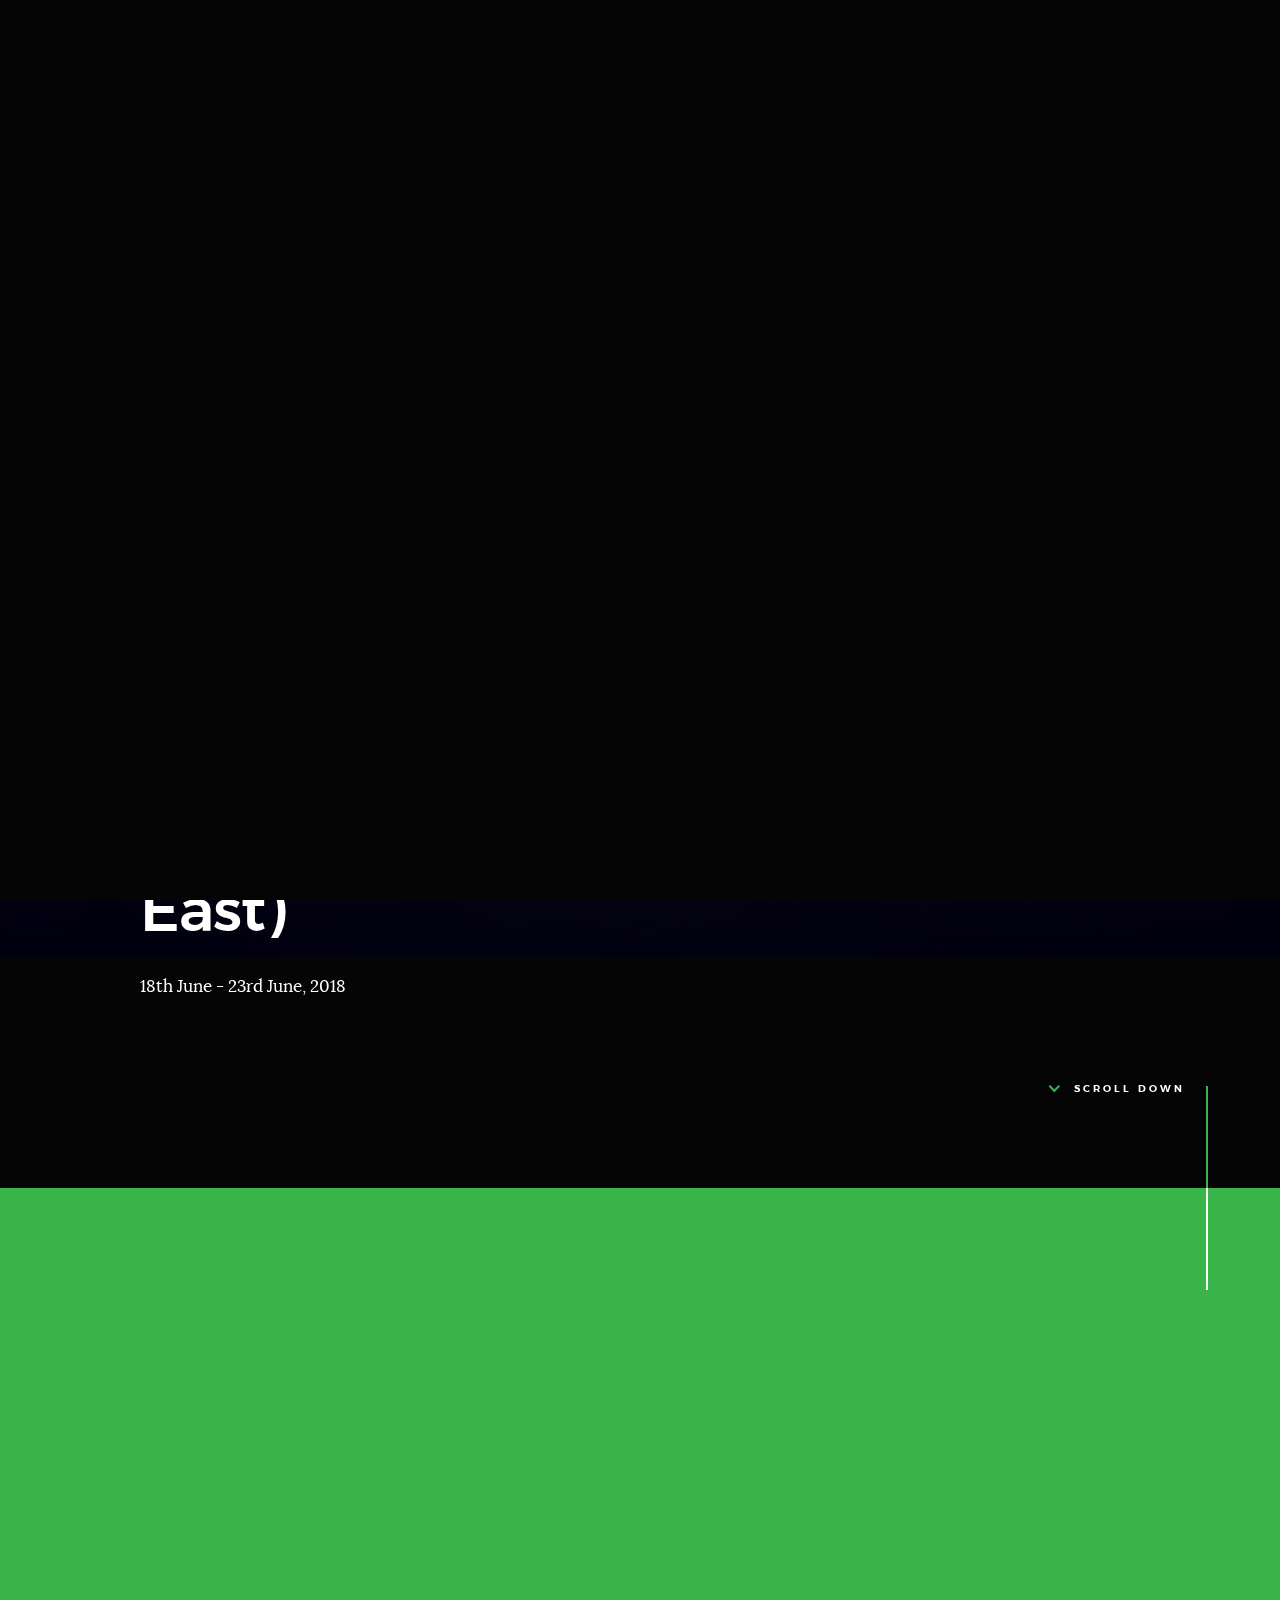
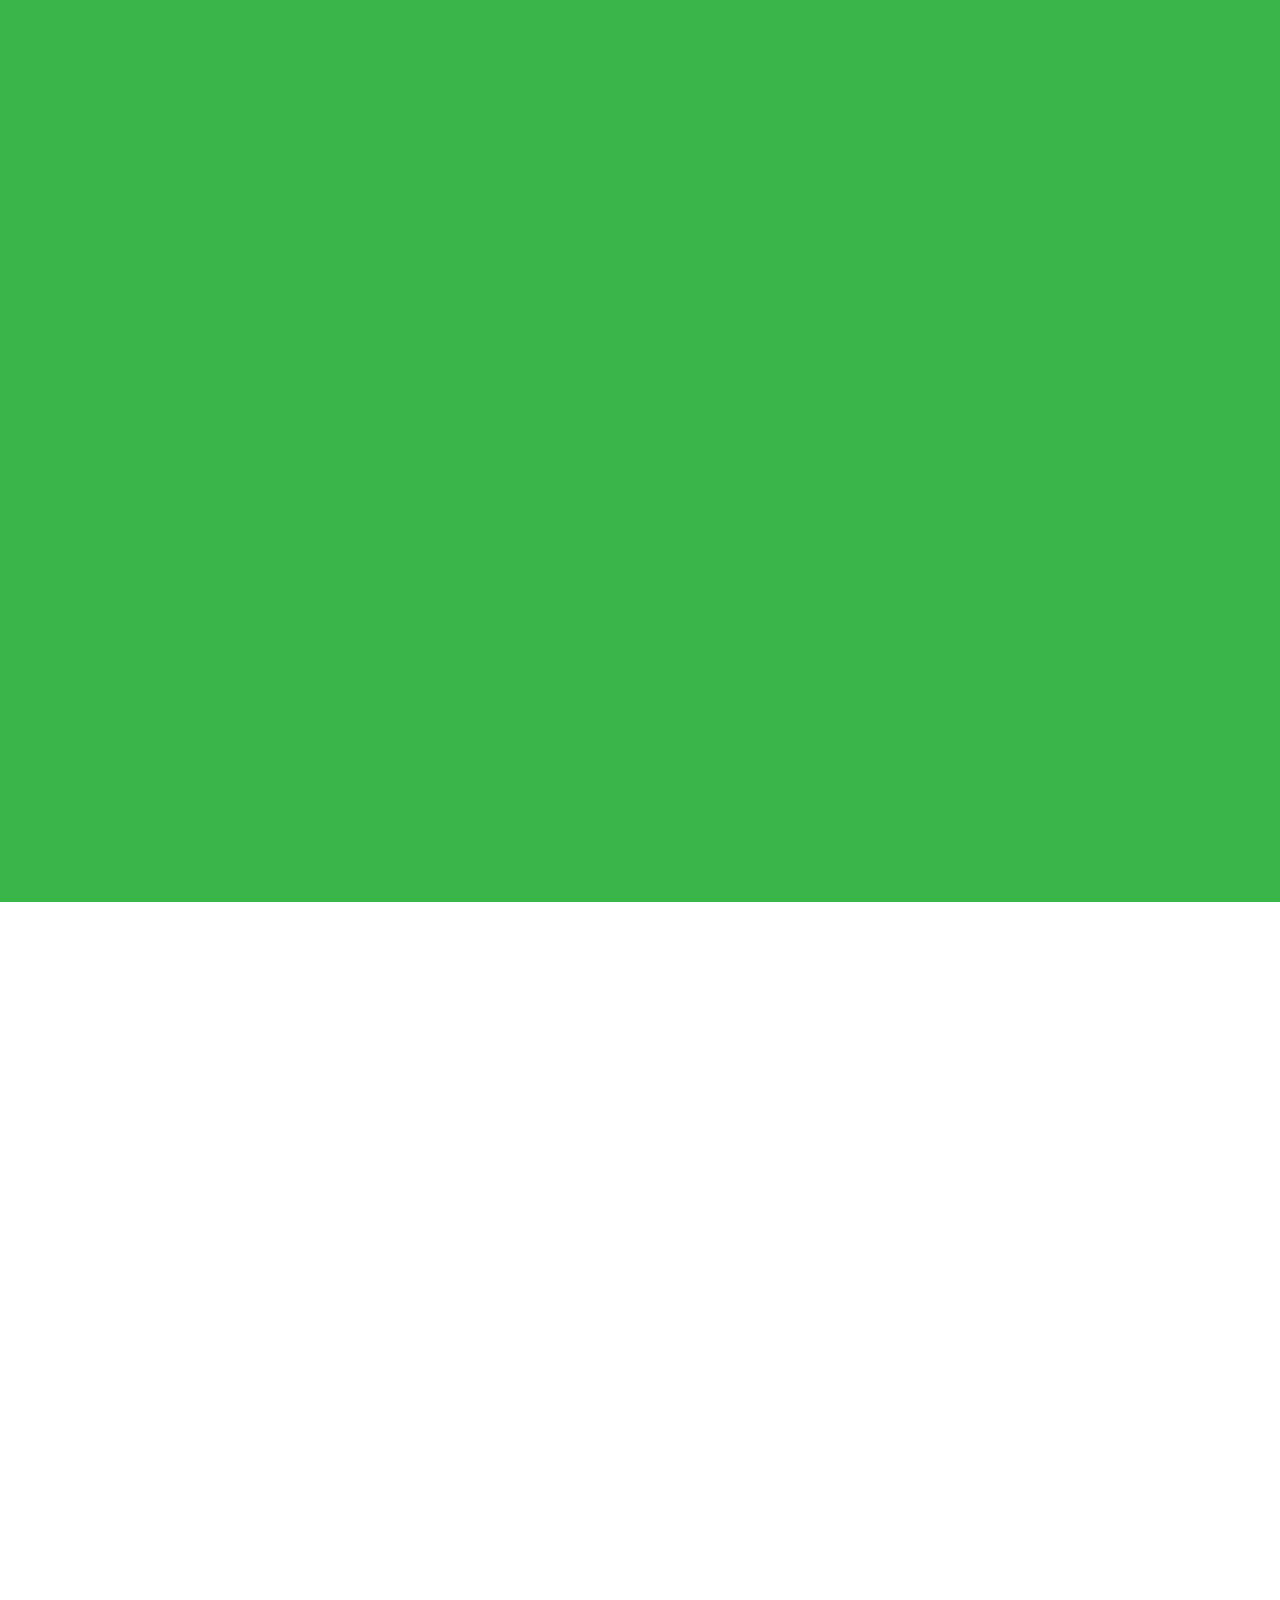
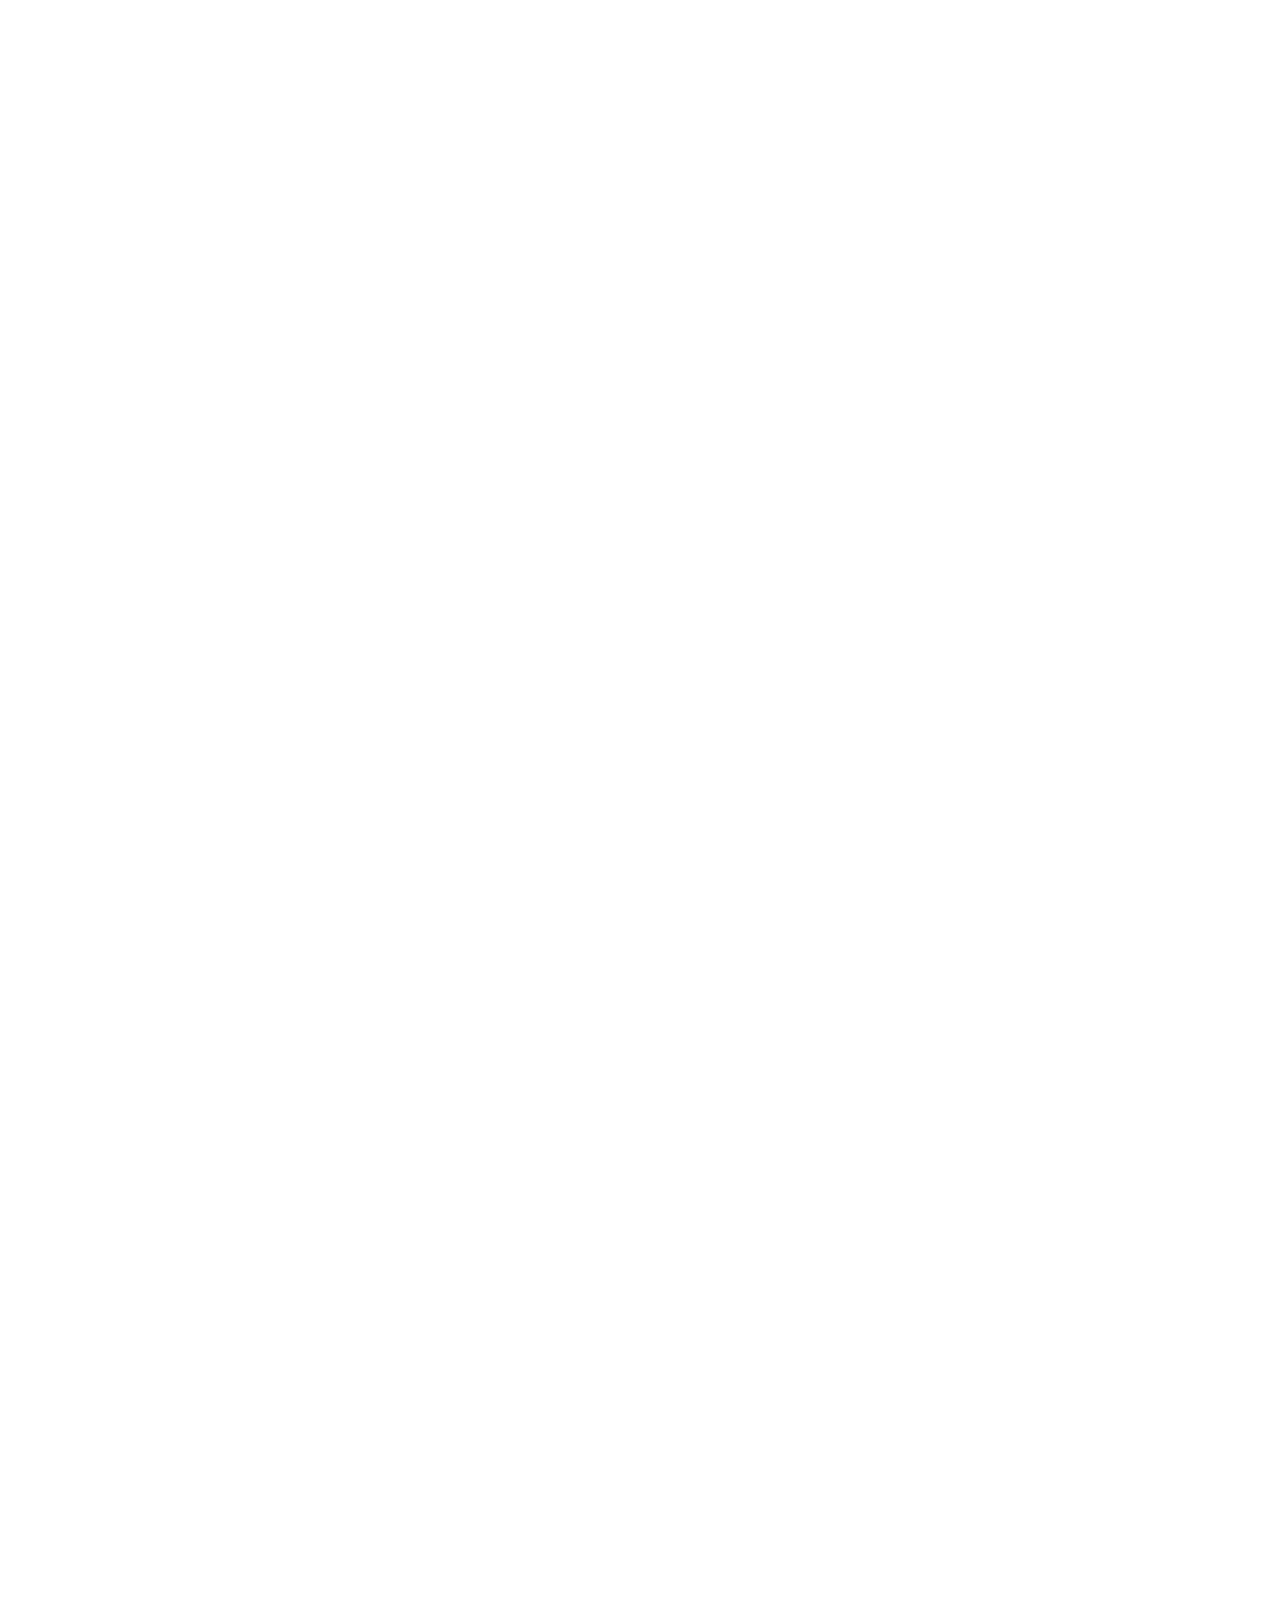
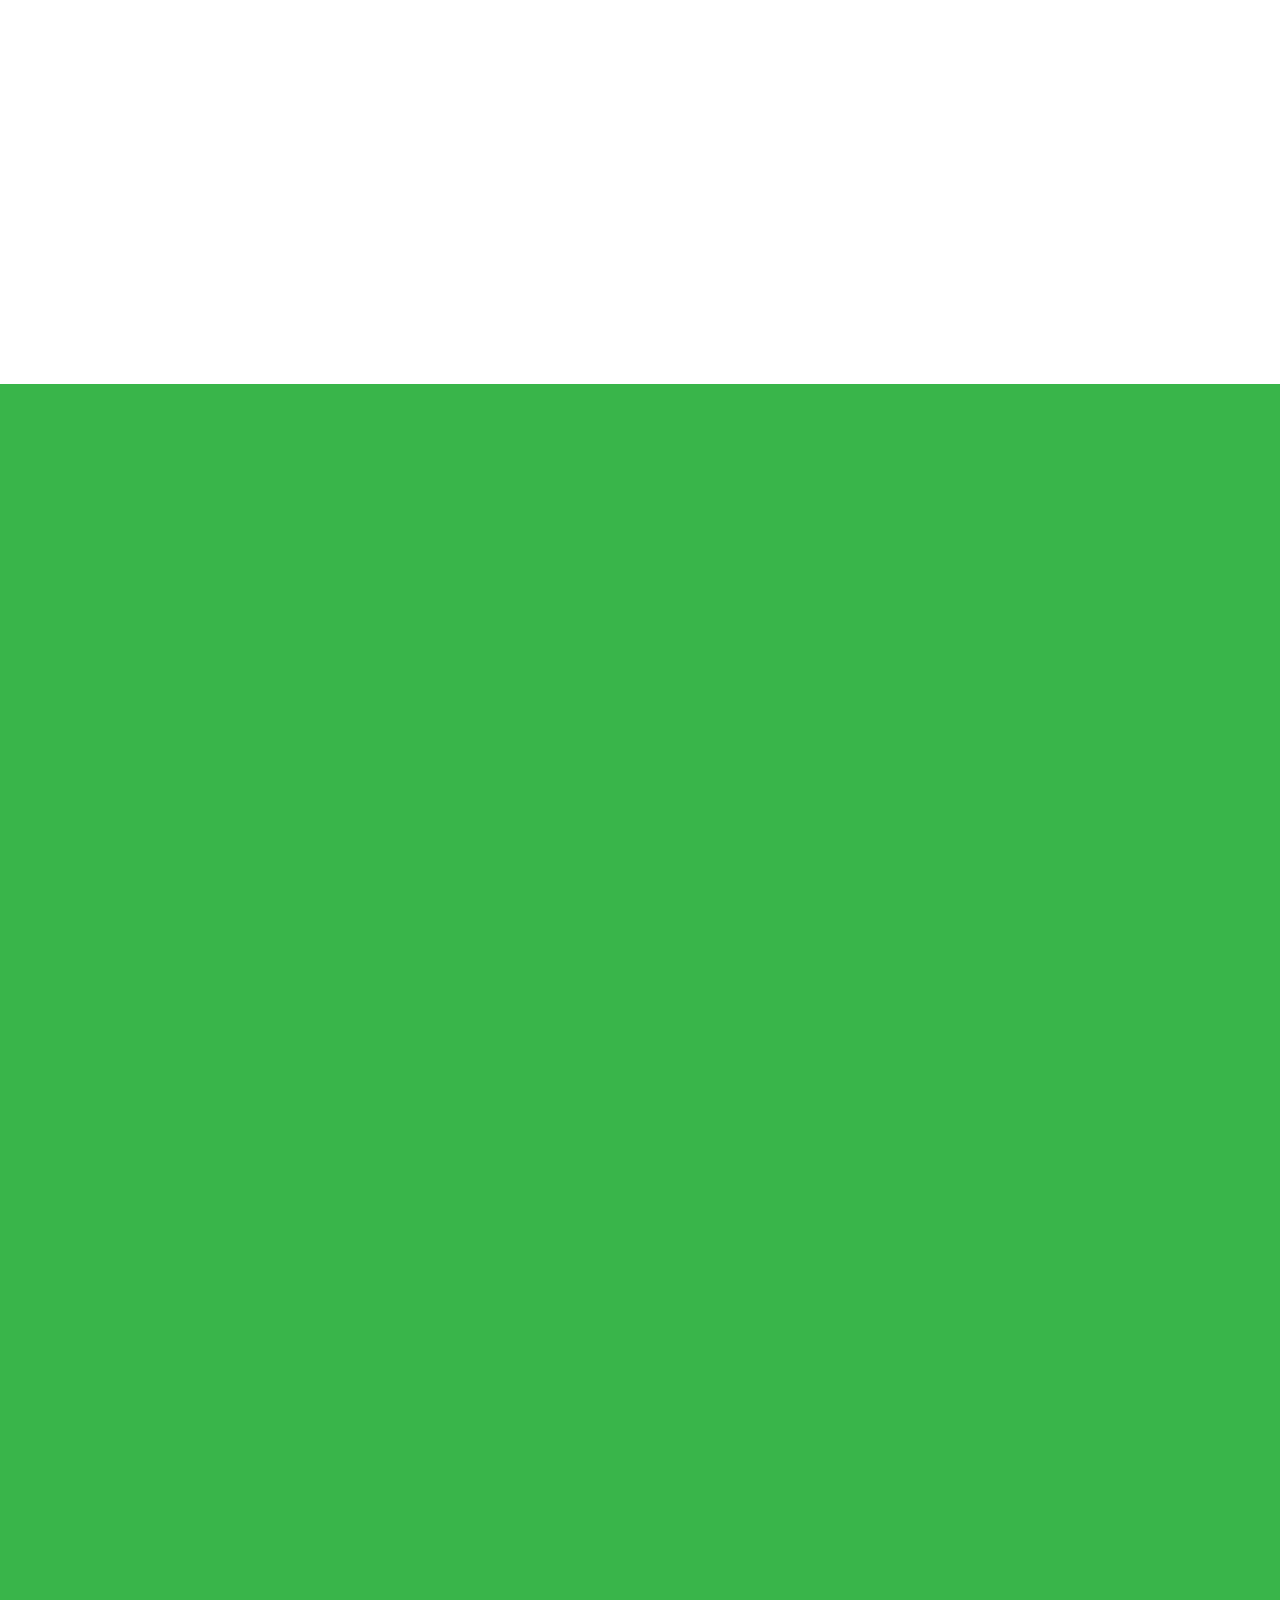
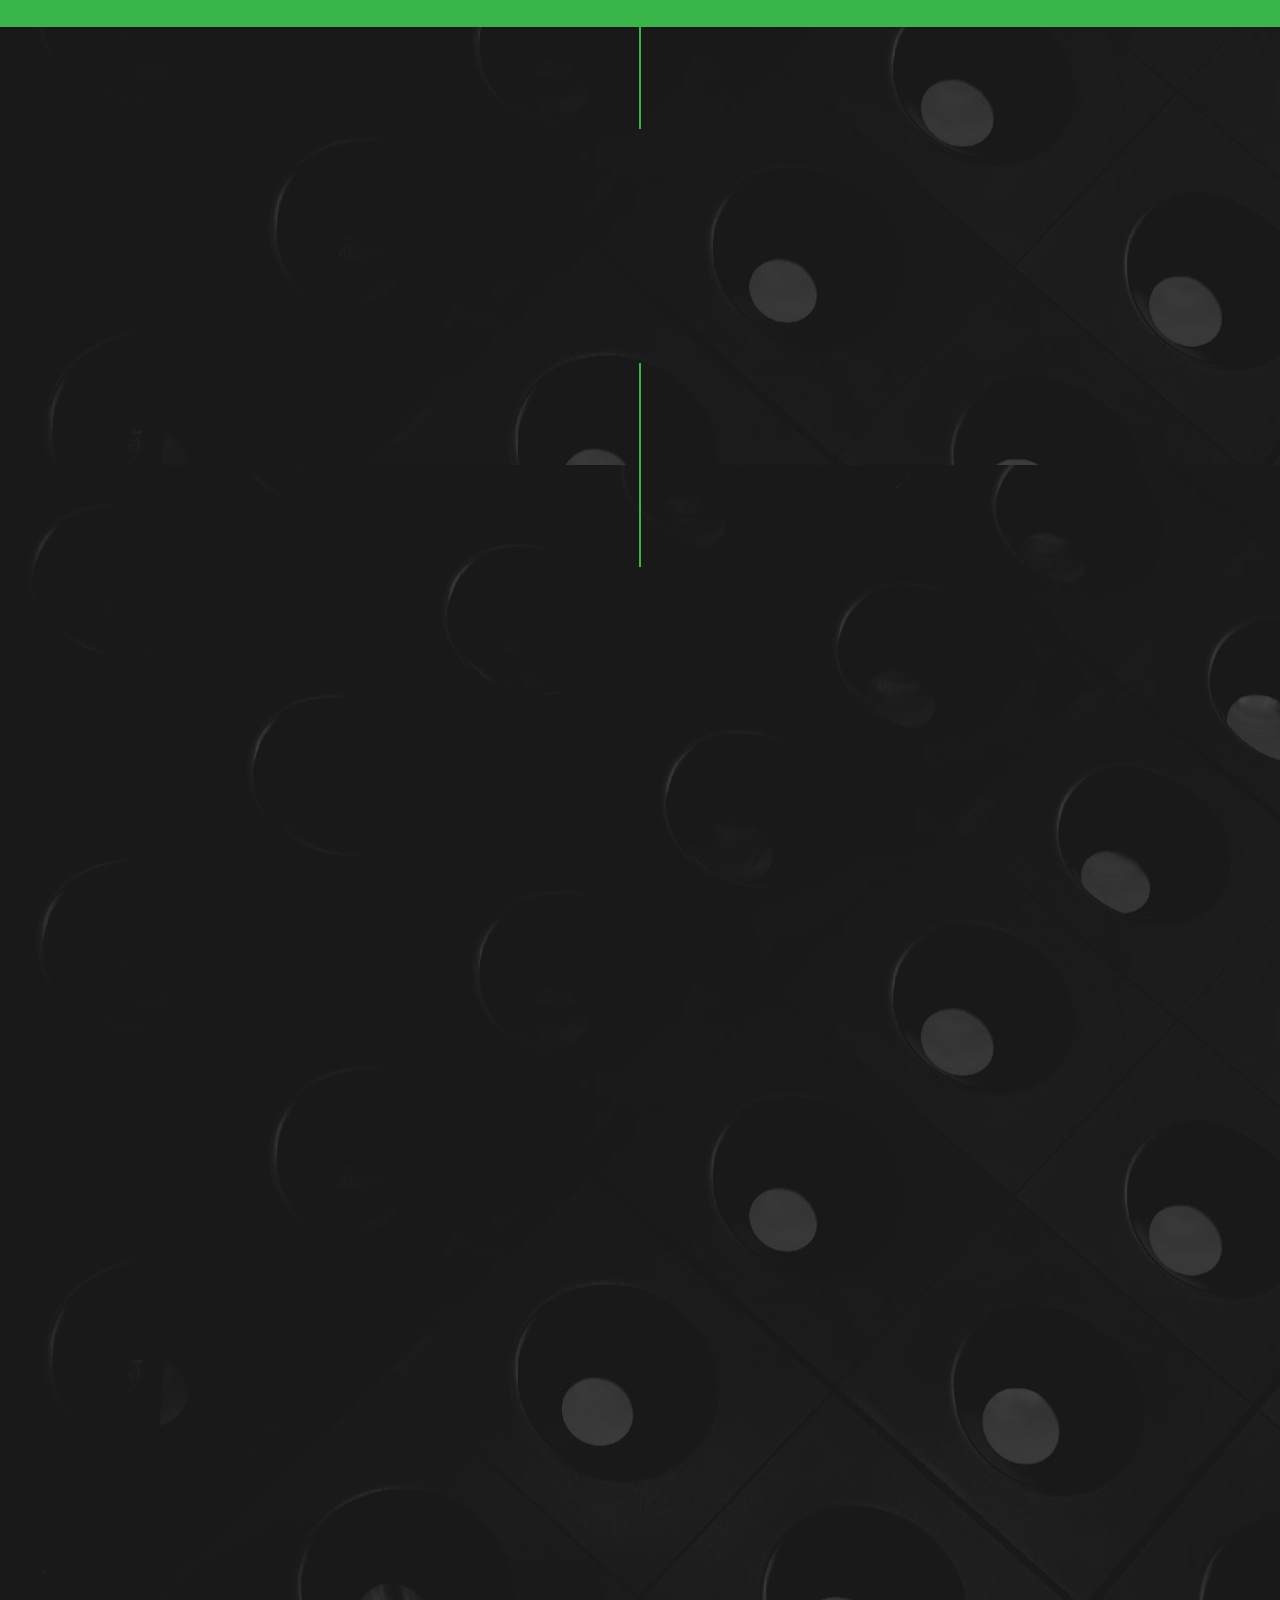
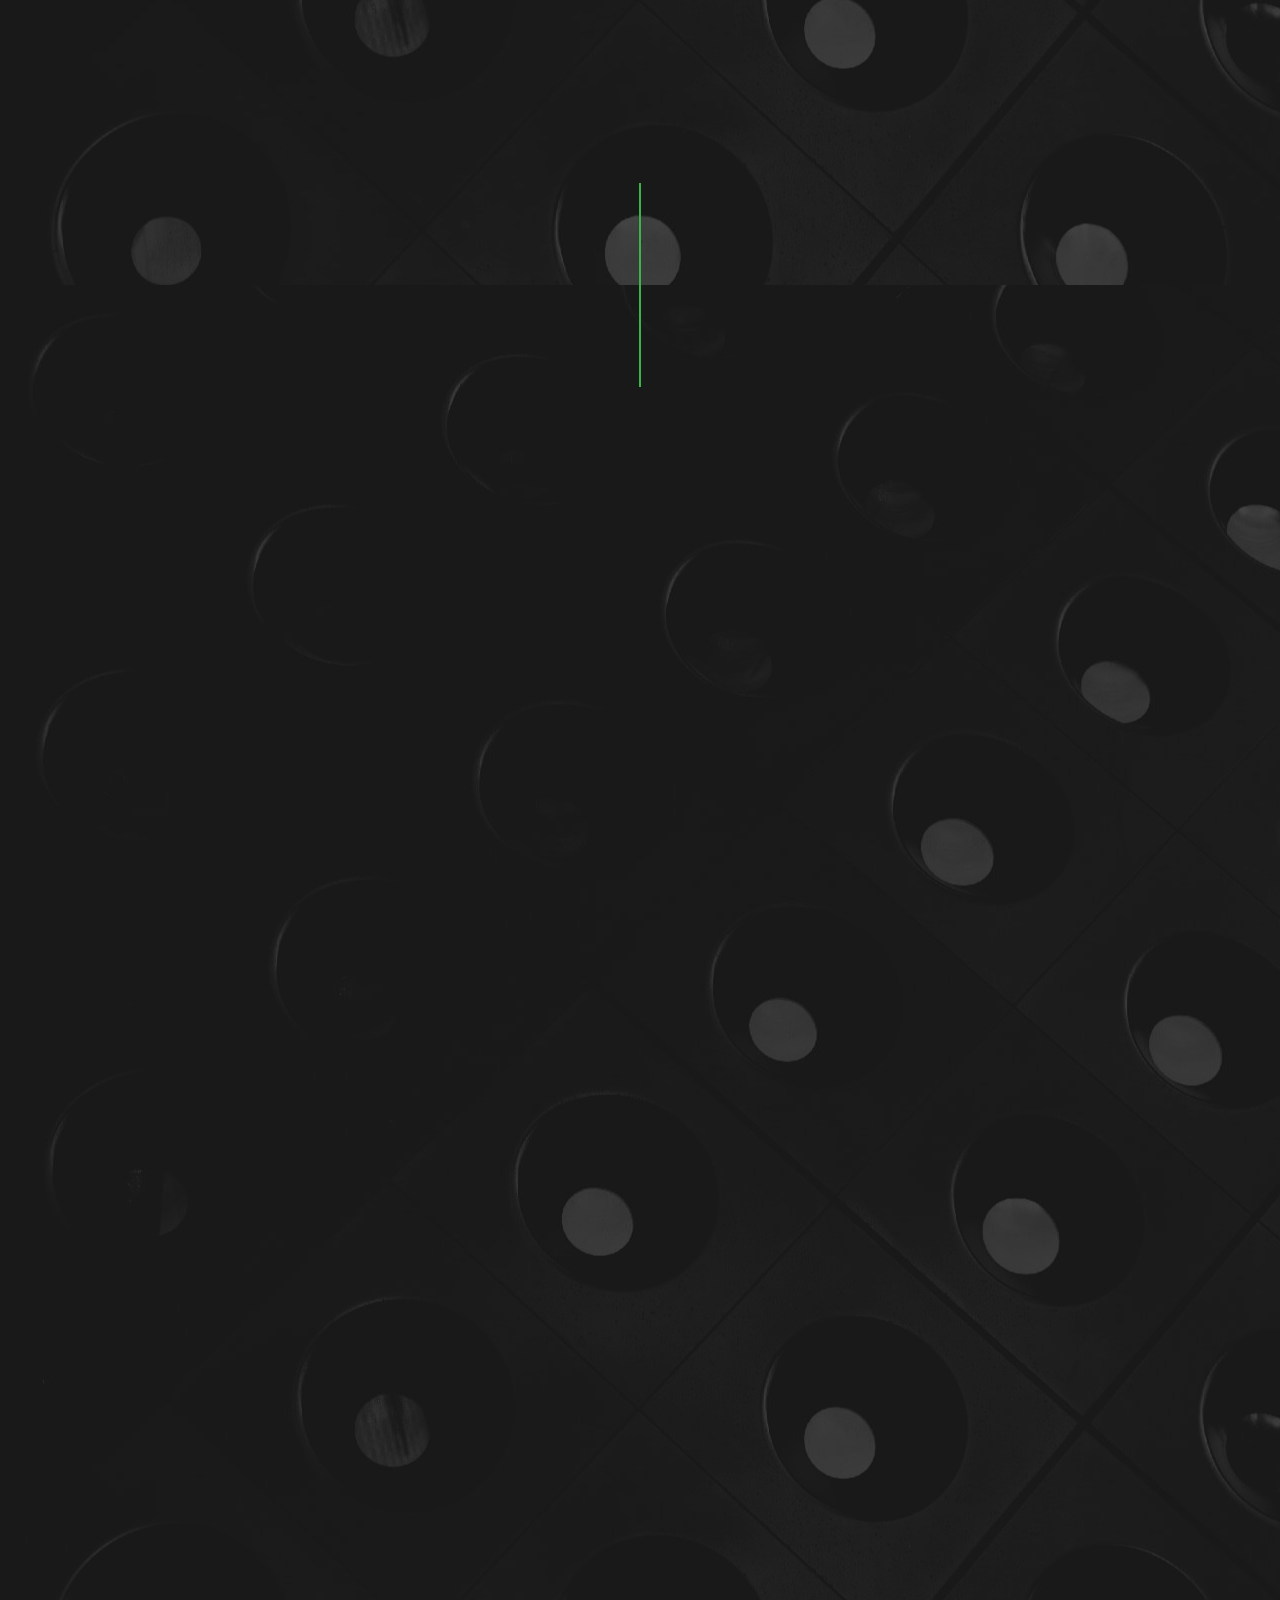
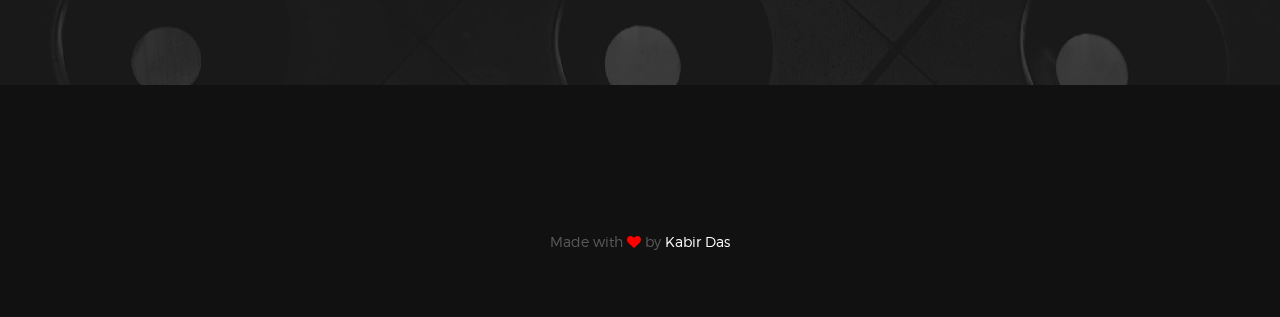
==== commit edc4fbfa: "date update #3" ====
--- a/index.html
+++ b/index.html
@@ -393,7 +393,7 @@
                 <div class="service-text">
                     <h3 class="h2">Important Dates</h3>
                     <p>
-                        Dates of the FDP : 18th - 23rd June, 2018
+                        Dates of the FDP : <b>18th - 23rd June, 2018</b>
                        <br>
                        Last date of uploading the registration form : 30th May, 2018
                        <br>
@@ -610,17 +610,19 @@
                     <div class="cinfo">
                         <h5>Where to Find Us</h5>
                         <p>Royal Global University
-                            <br>Betkuchi Opp. Tirupati Balaji Temple 
-                            <br>NH 37 Guwahati 781035
+                            <br>NH-27
+                            <br>Opp. Tirupati Balaji Temple 
+                            <br>Betkuchi
+                            <br>Guwahati 781035
                         </p>
 
                         <p>
                             From ISBT, GUWAHATI
-                            <br>Via NH 37 : 8 minutes
+                            <br>Via NH-27 : 8 minutes
                             <br>
                             <br>
                             FROM LGB INTERNATIONAL AIRPORT
-                            <br>Via NH 37 : 40 MINUTES
+                            <br>Via NH-27 : 40 MINUTES
                         </p>
                     </div>
 
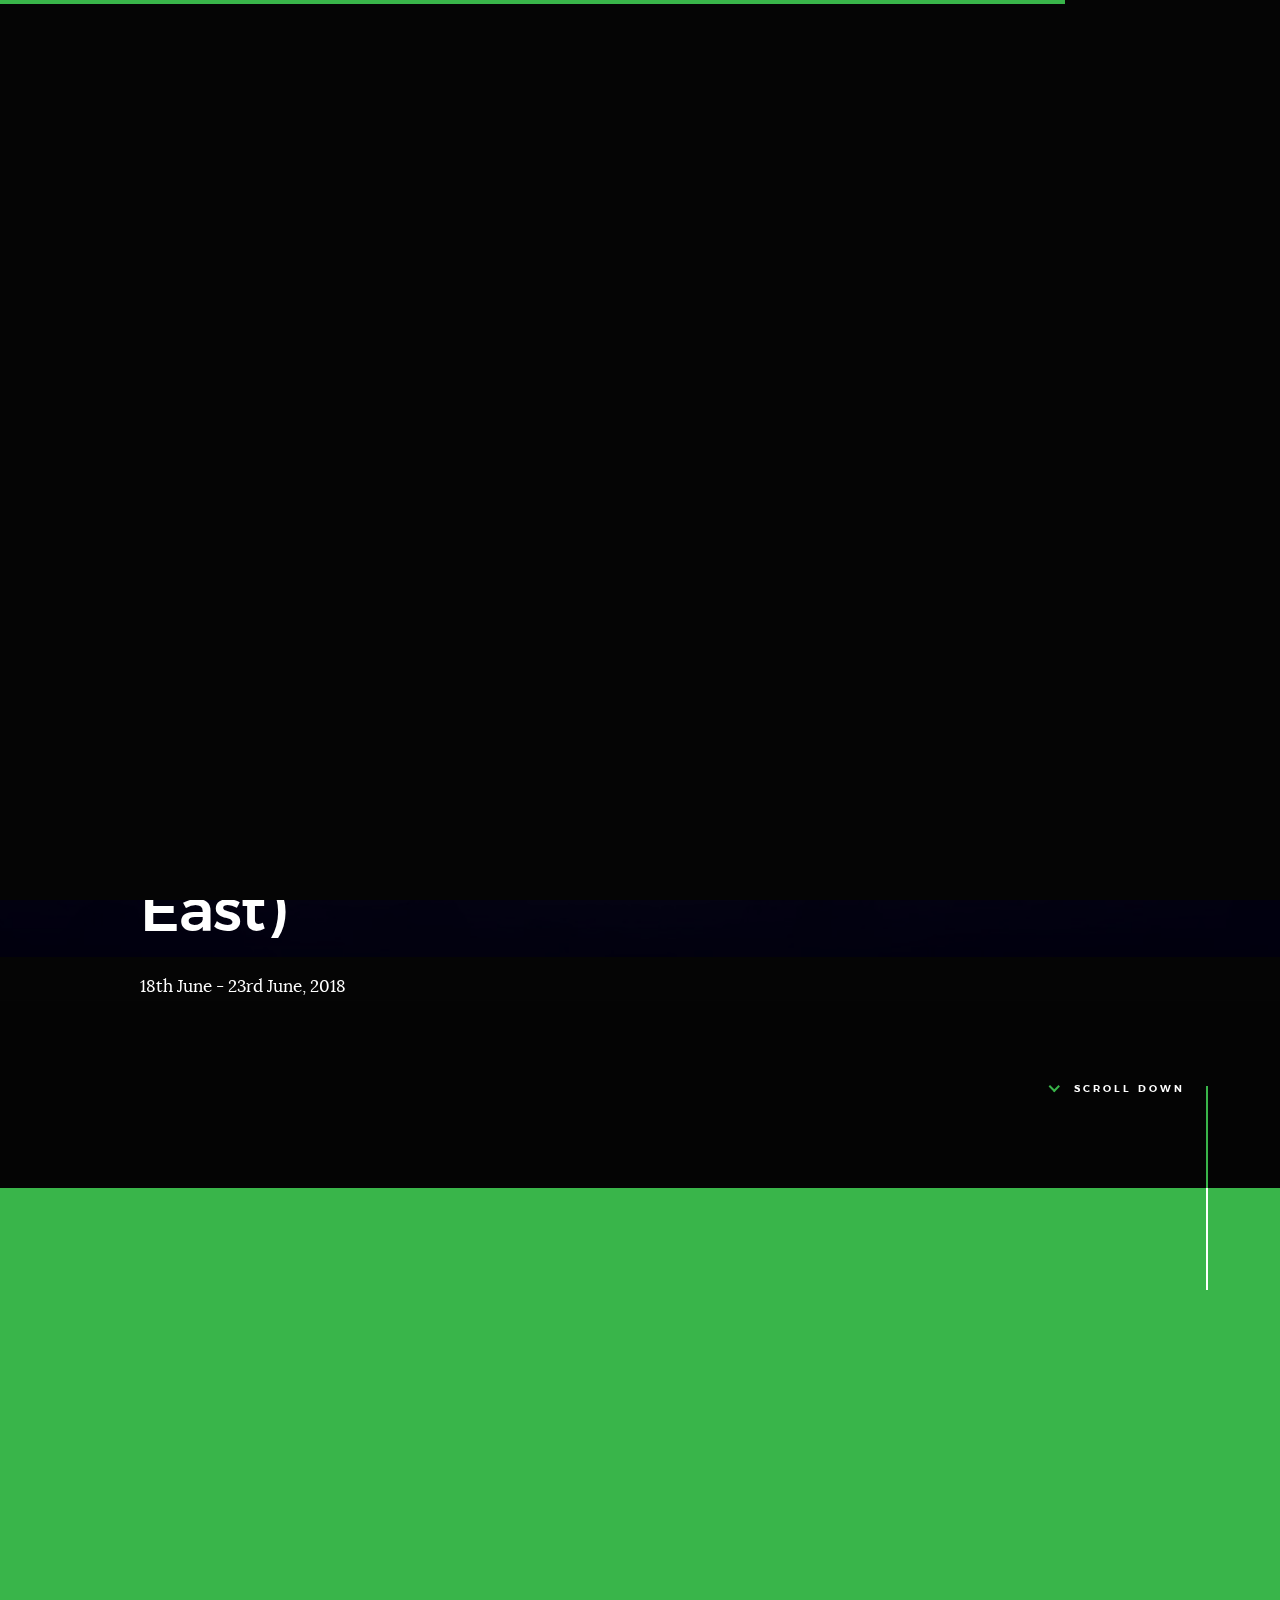
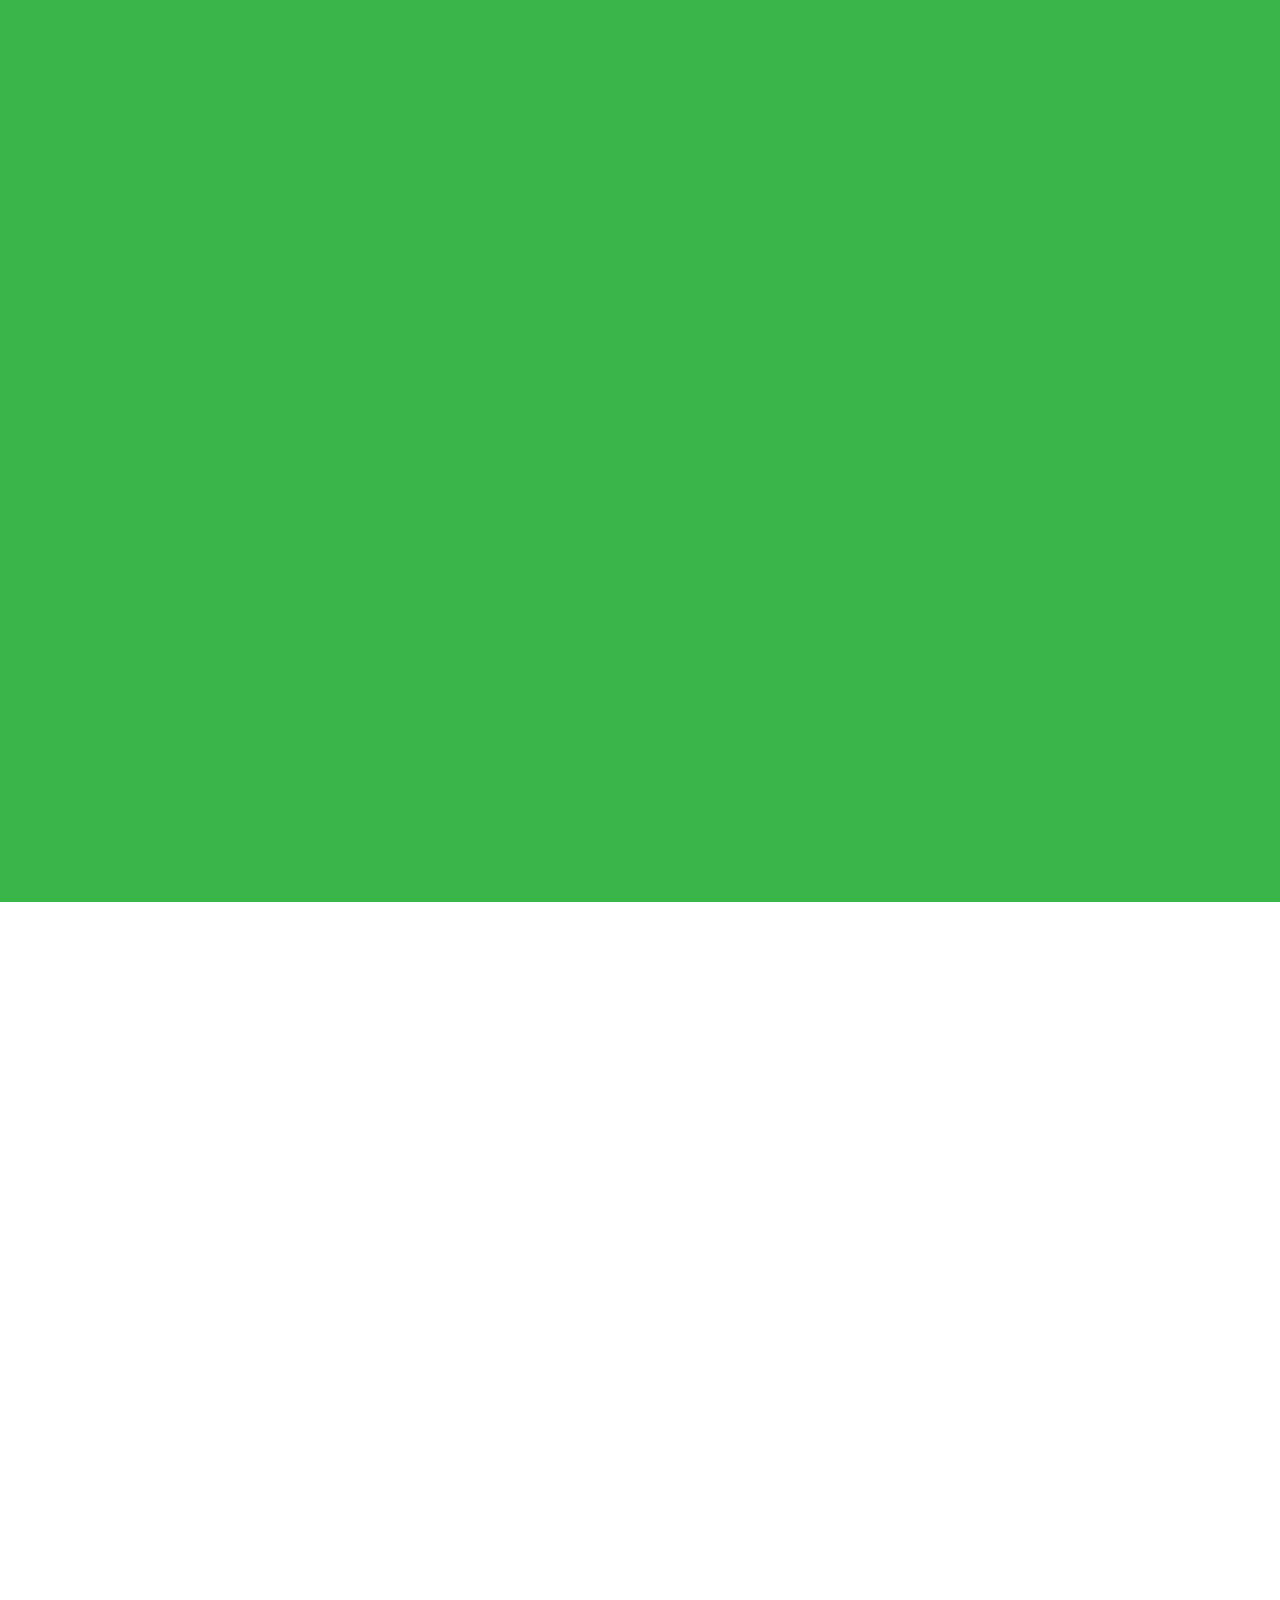
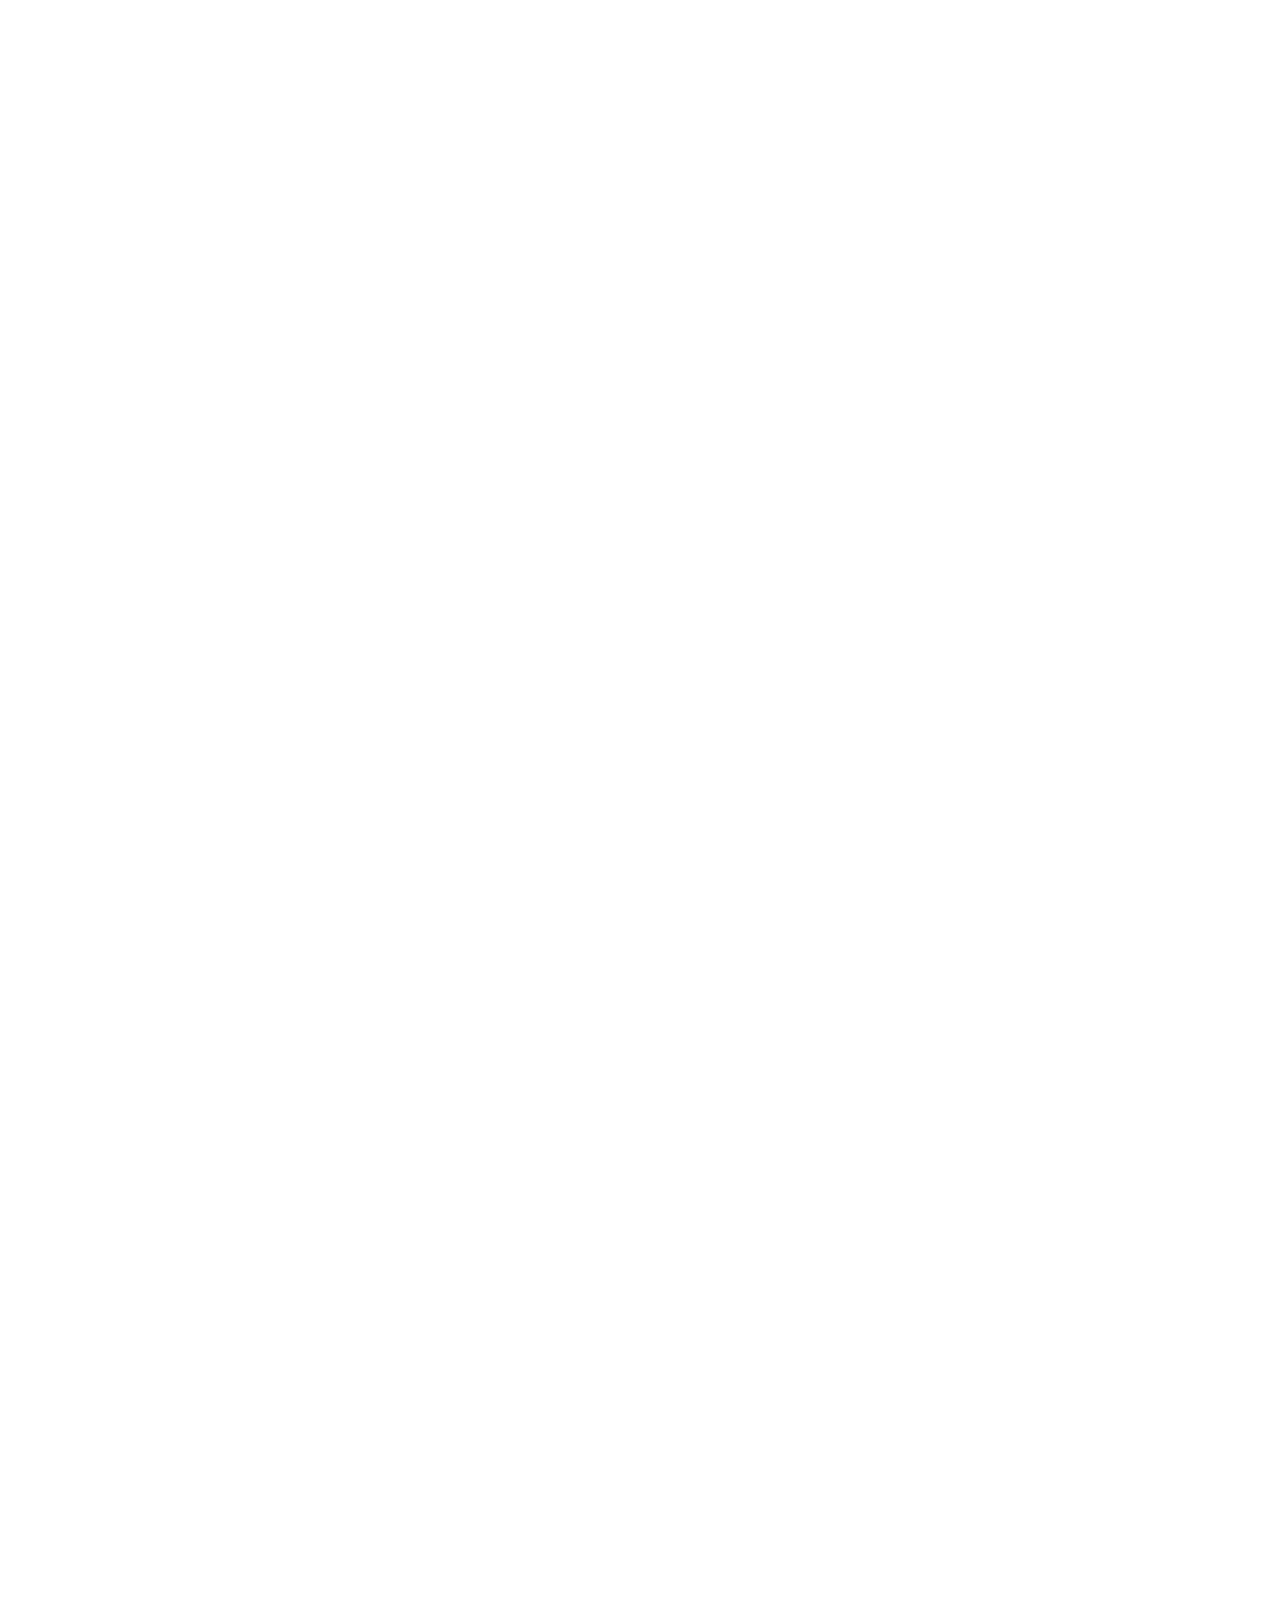
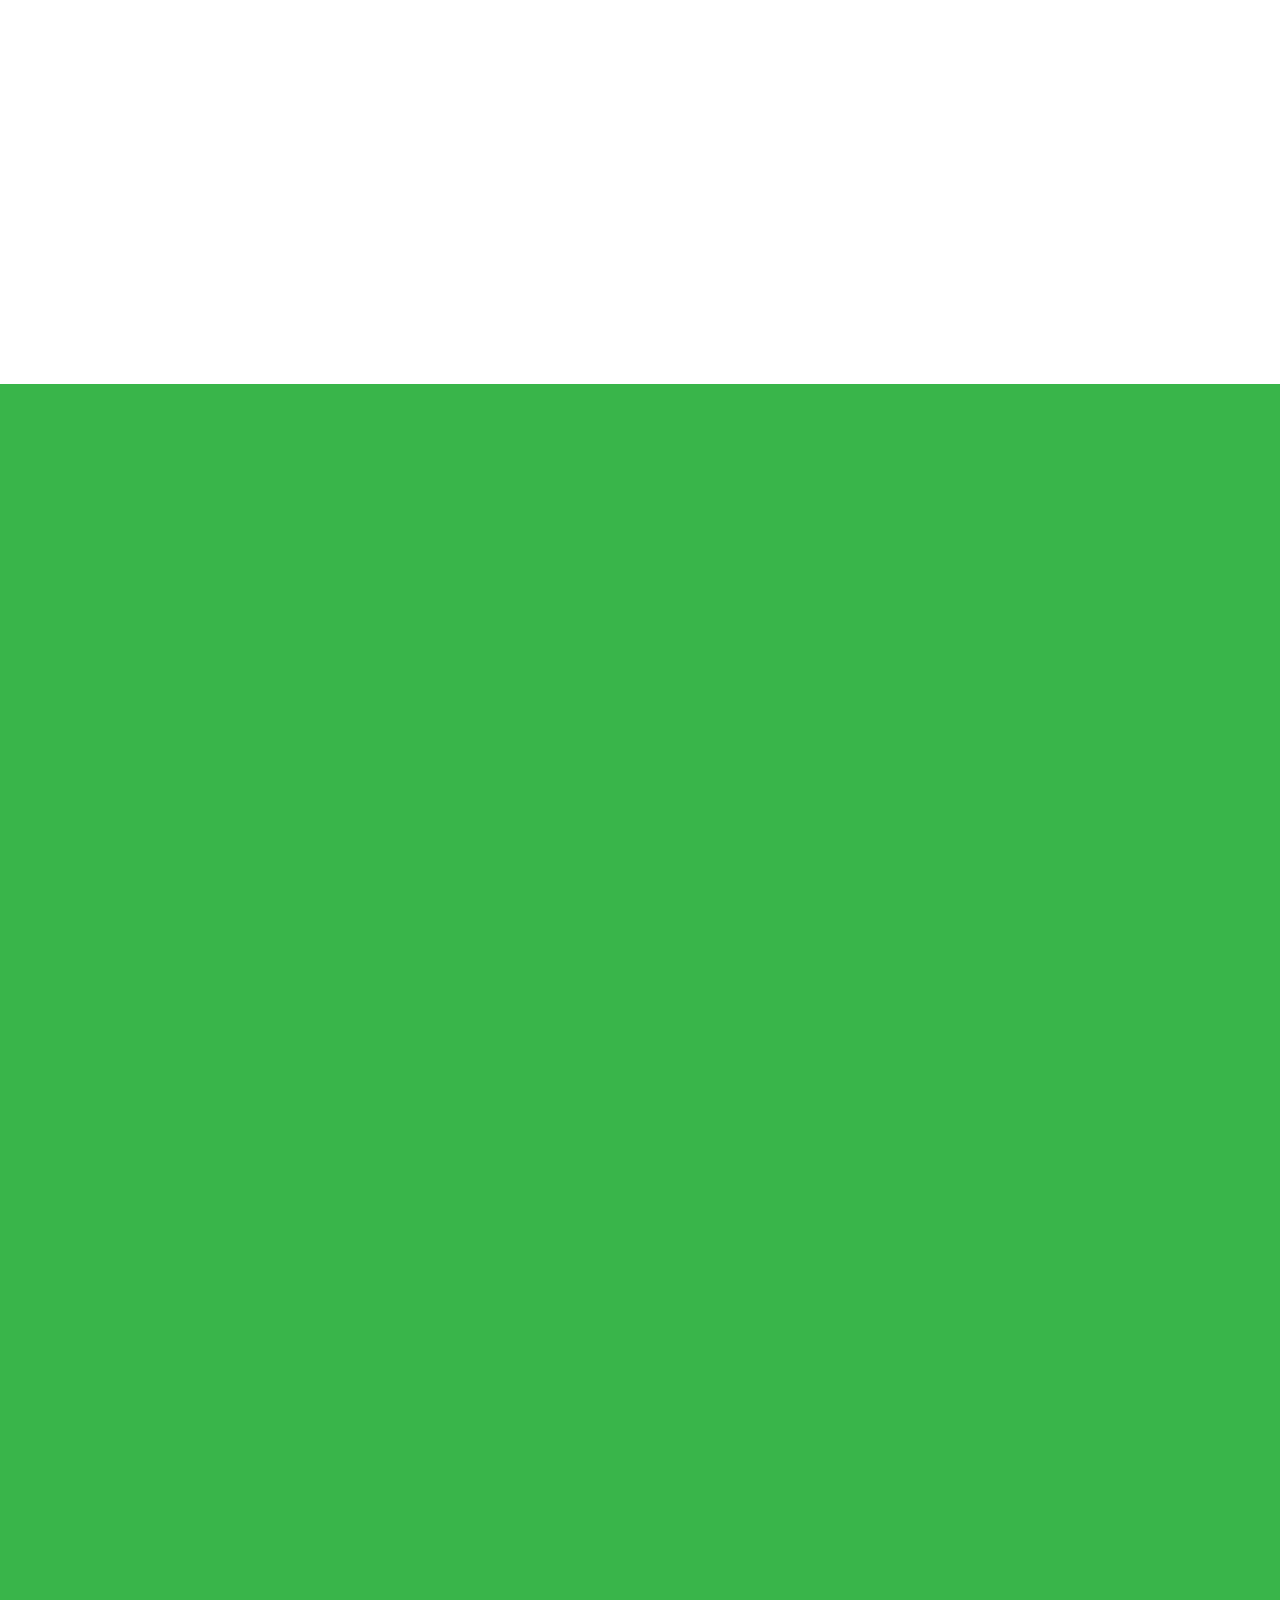
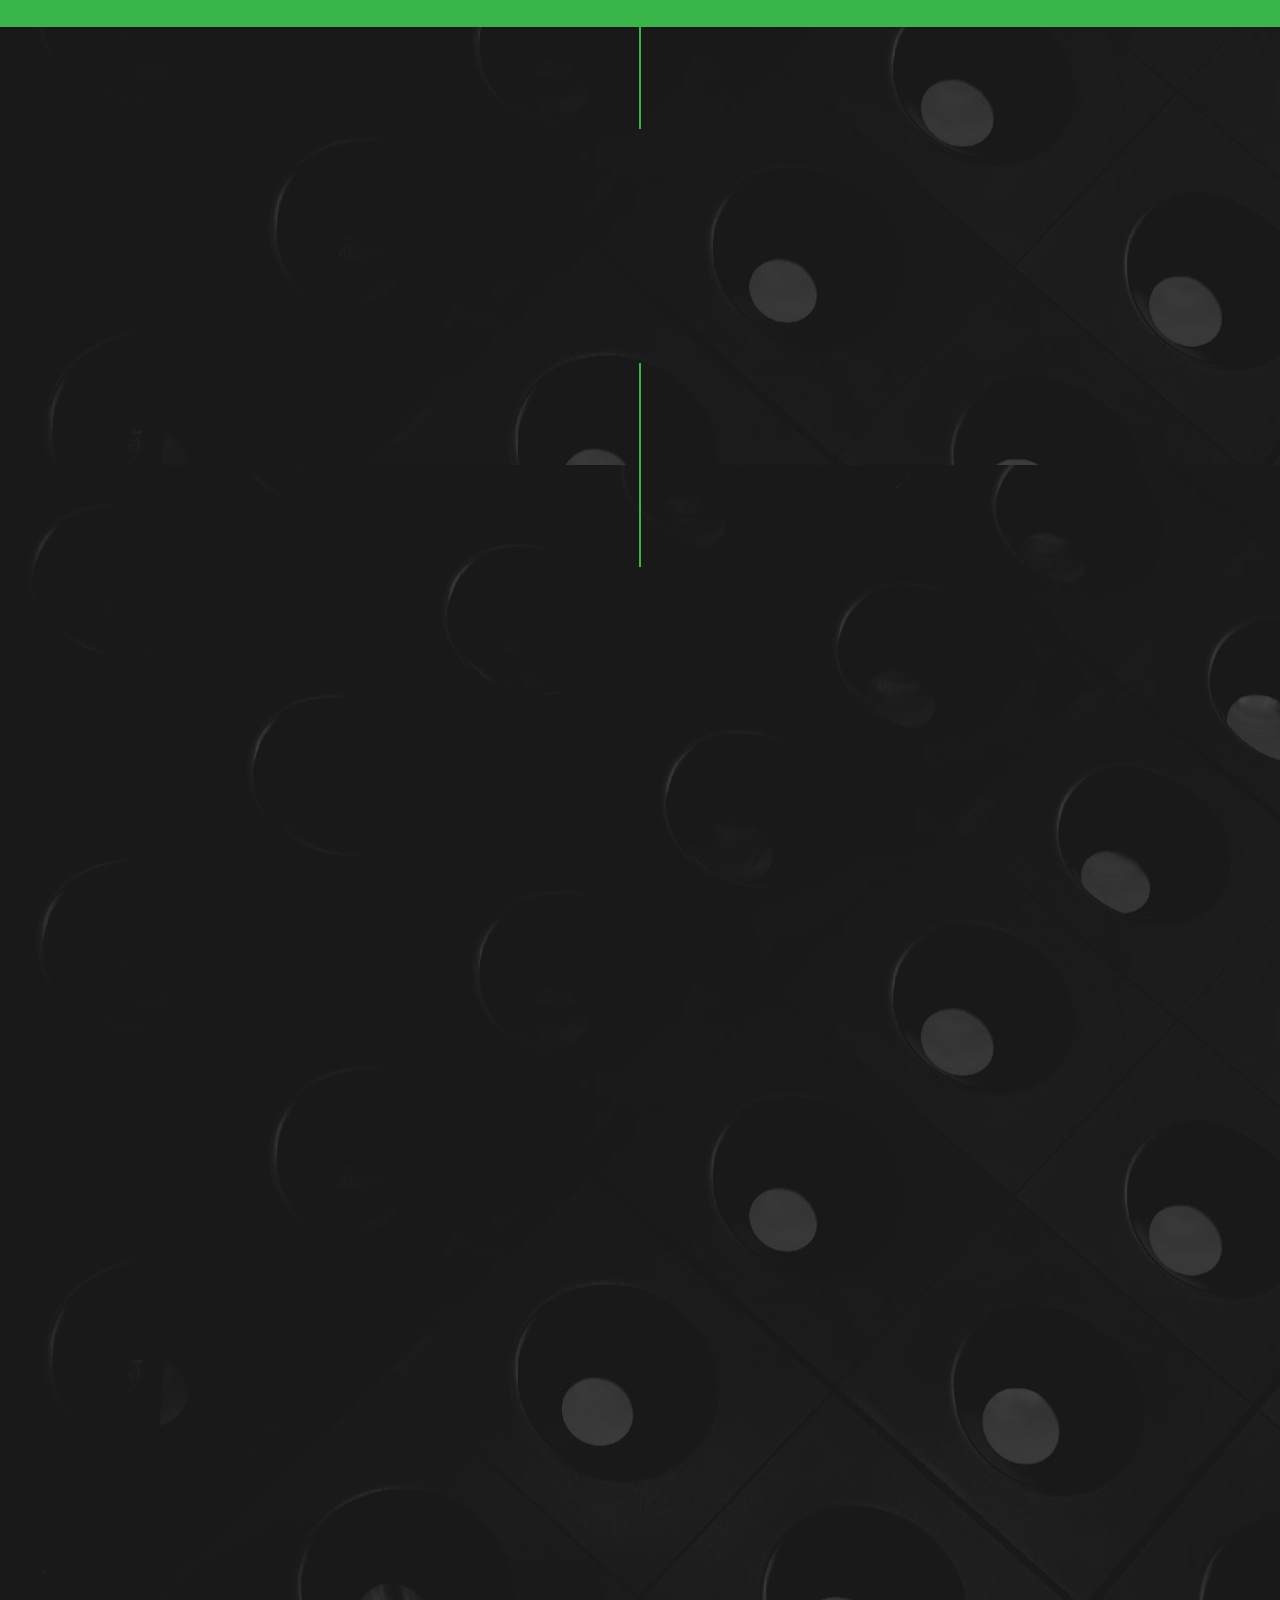
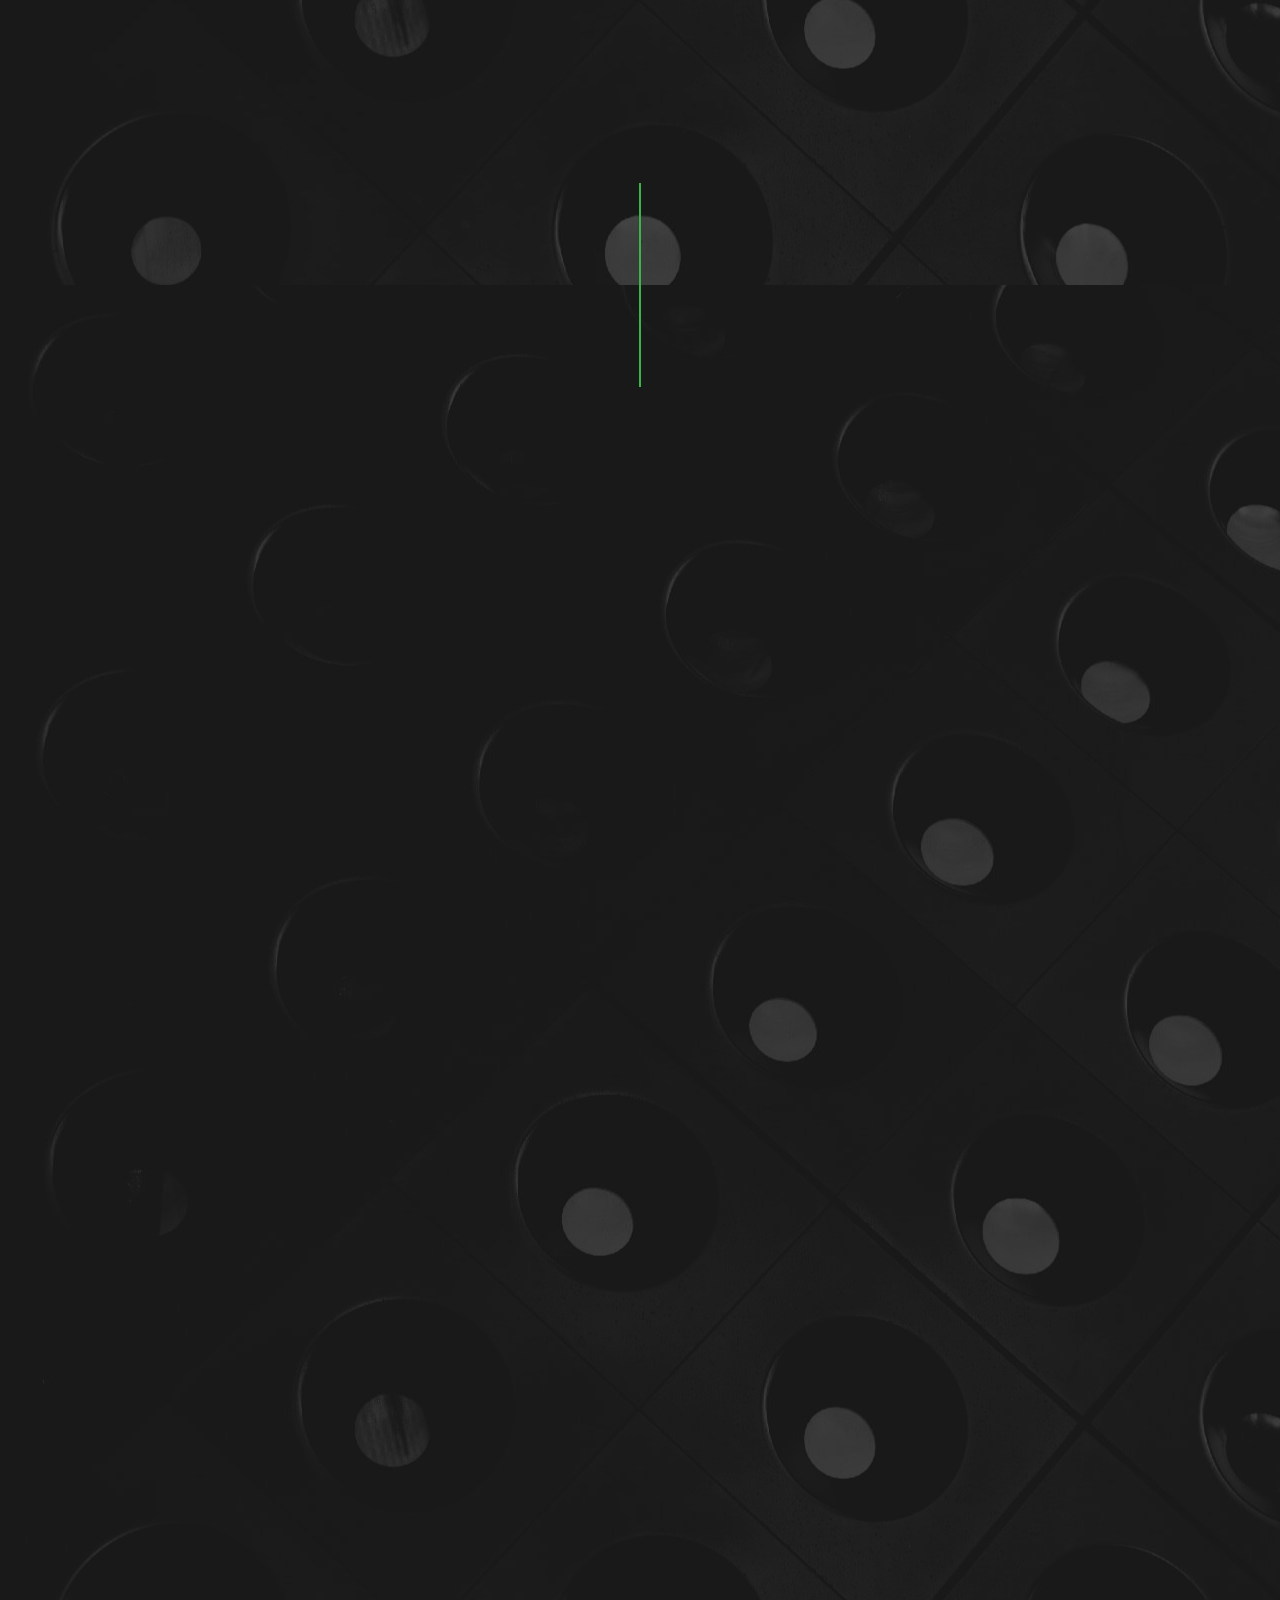
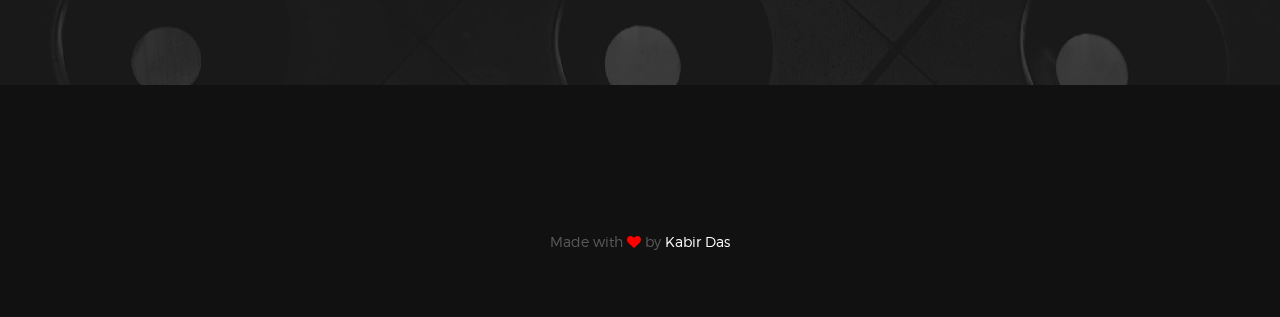
==== commit dcd4a7ac: "date update #4" ====
--- a/index.html
+++ b/index.html
@@ -610,10 +610,10 @@
                     <div class="cinfo">
                         <h5>Where to Find Us</h5>
                         <p>Royal Global University
-                            <br>NH-27
-                            <br>Opp. Tirupati Balaji Temple 
-                            <br>Betkuchi
-                            <br>Guwahati 781035
+                            <br>NH-27,
+                            <br>Opp. Tirupati Balaji Temple,
+                            <br>Betkuchi,
+                            <br>Guwahati-781035
                         </p>
 
                         <p>
@@ -621,7 +621,7 @@
                             <br>Via NH-27 : 8 minutes
                             <br>
                             <br>
-                            FROM LGB INTERNATIONAL AIRPORT
+                            FROM LGB INTERNATIONAL AIRPORT, GUWAHATI
                             <br>Via NH-27 : 40 MINUTES
                         </p>
                     </div>
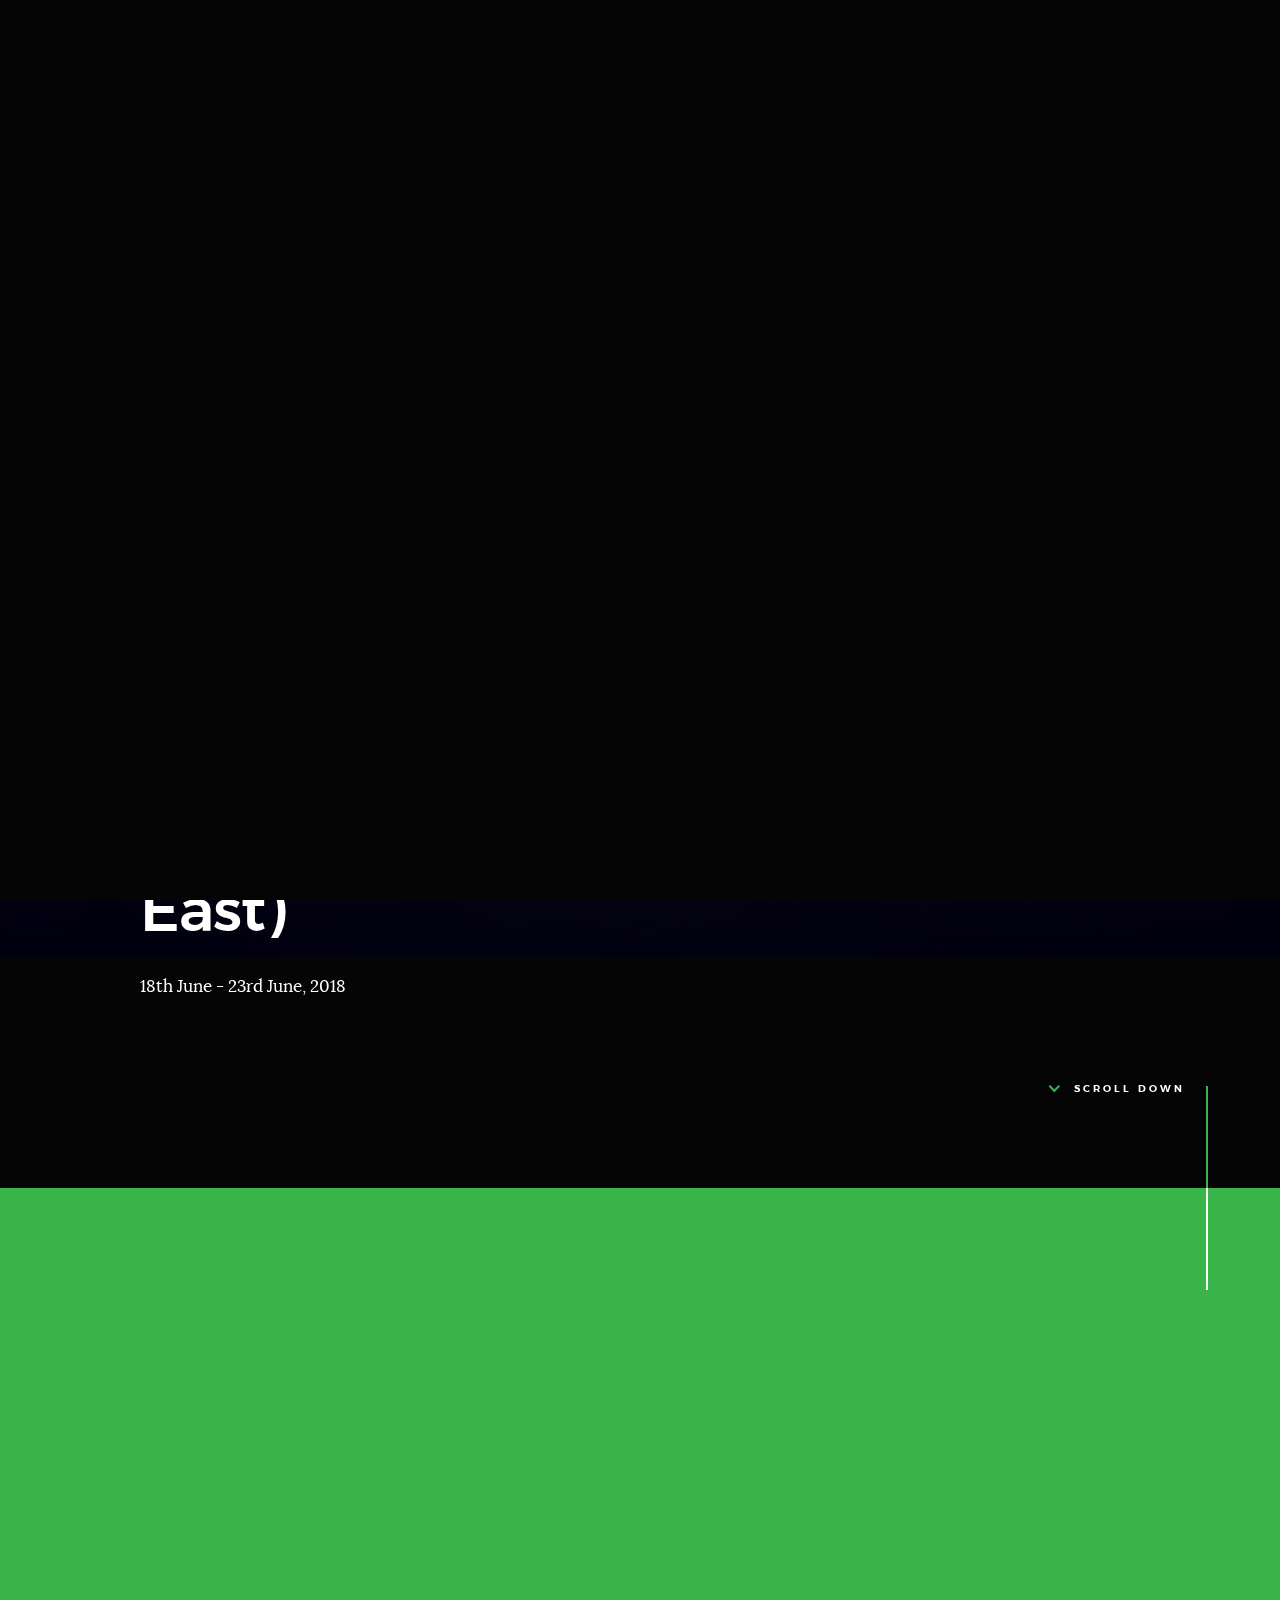
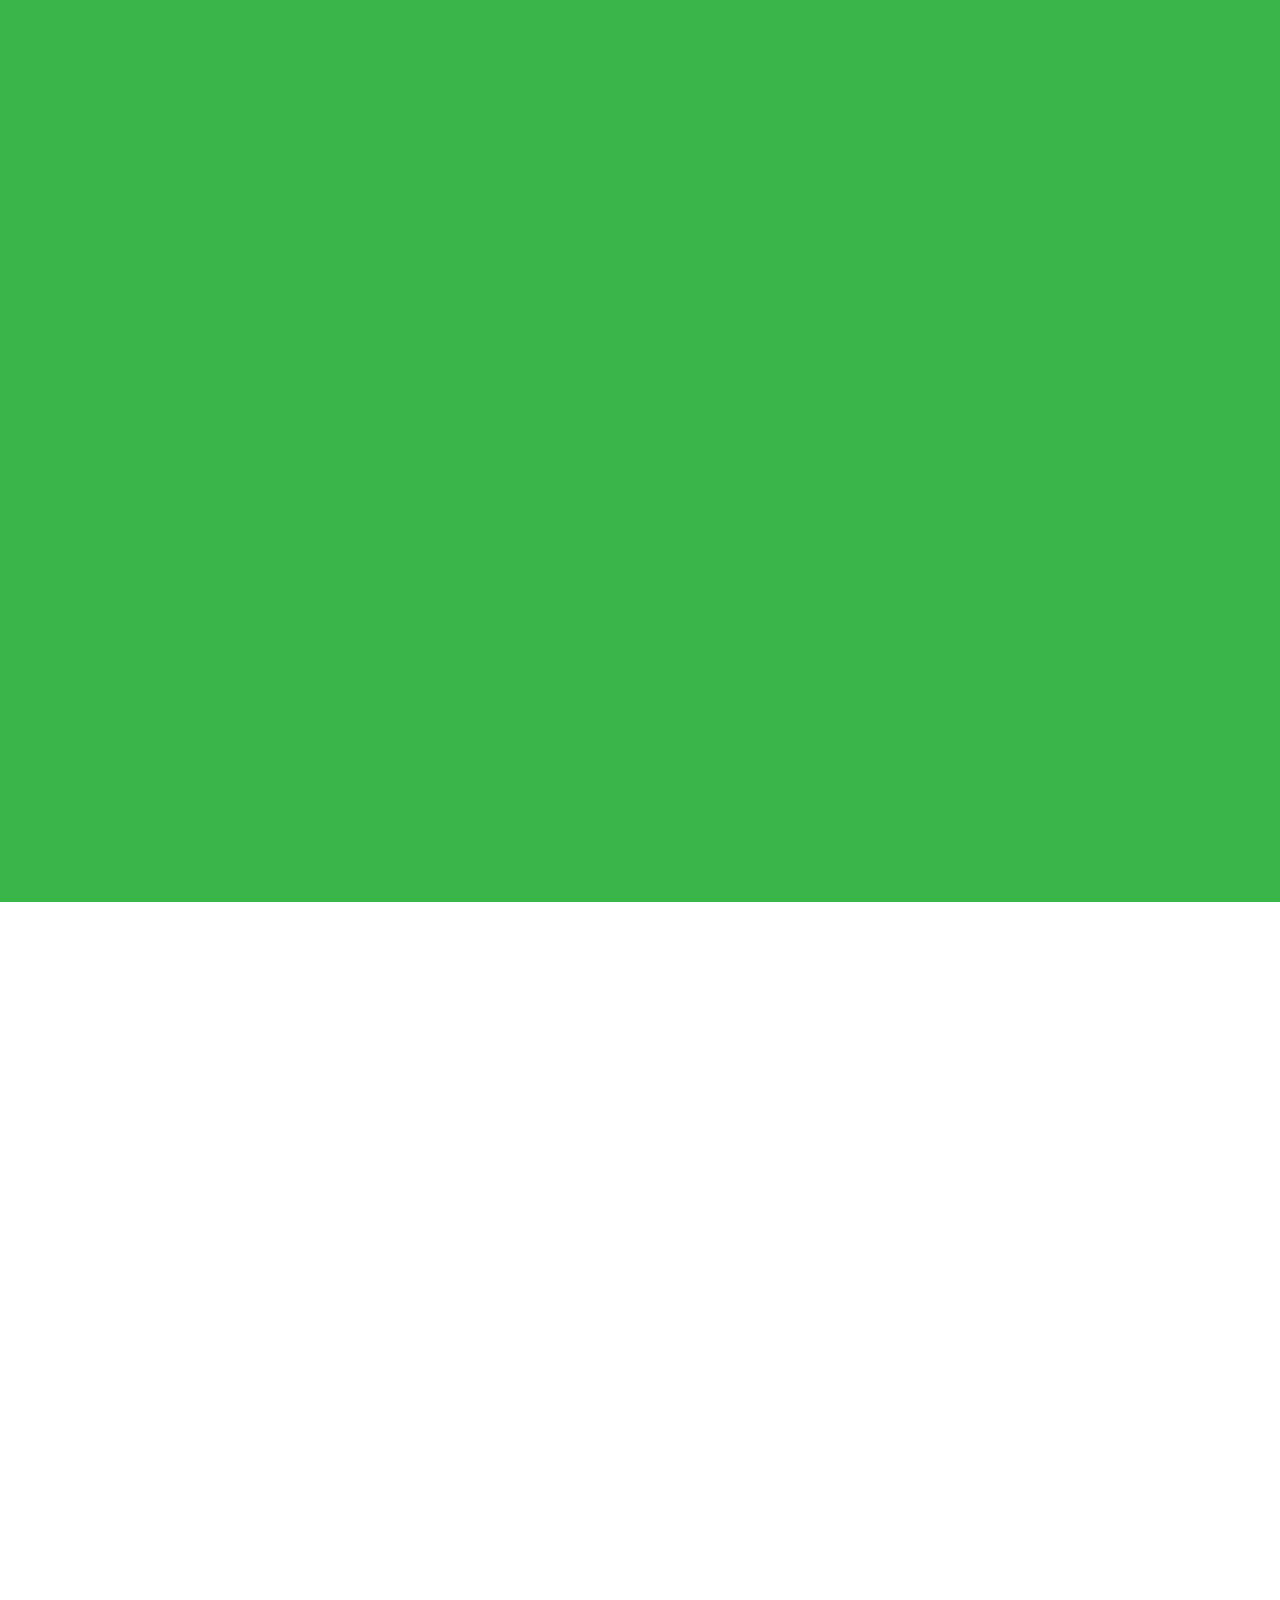
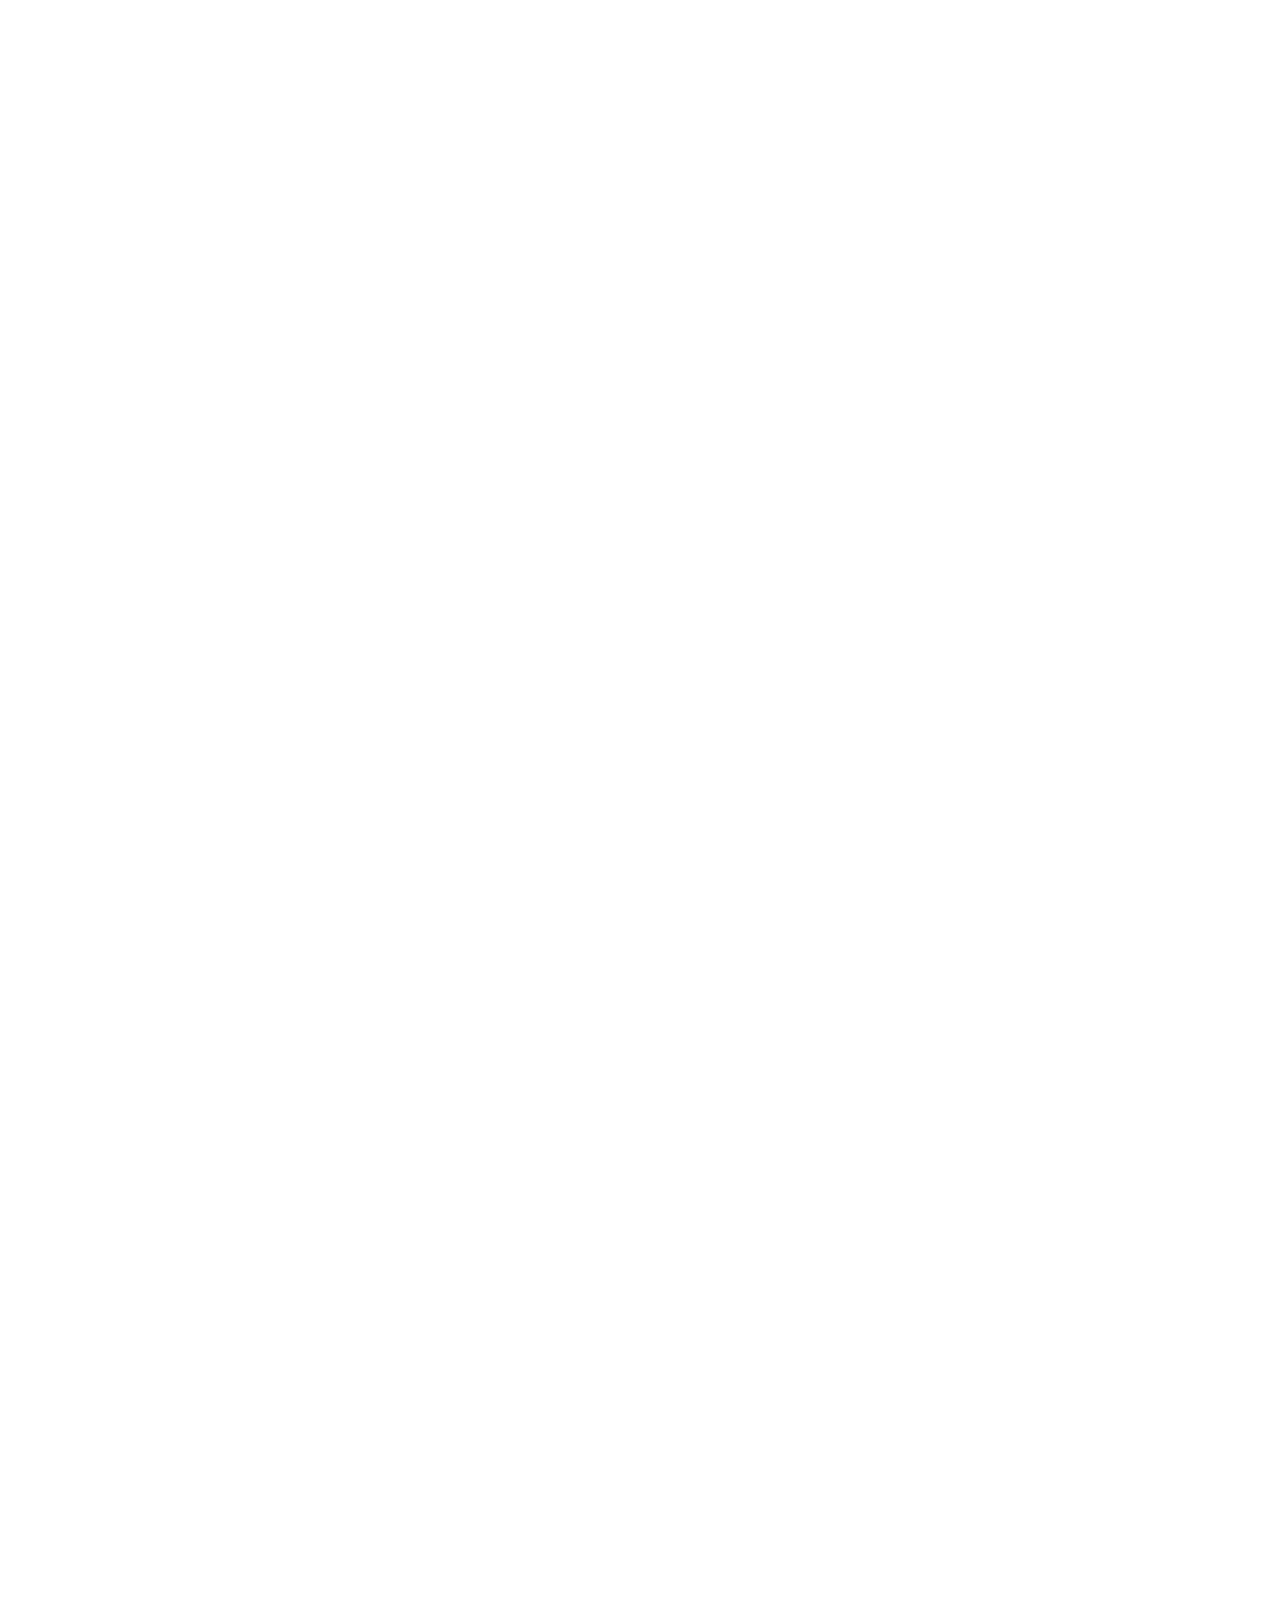
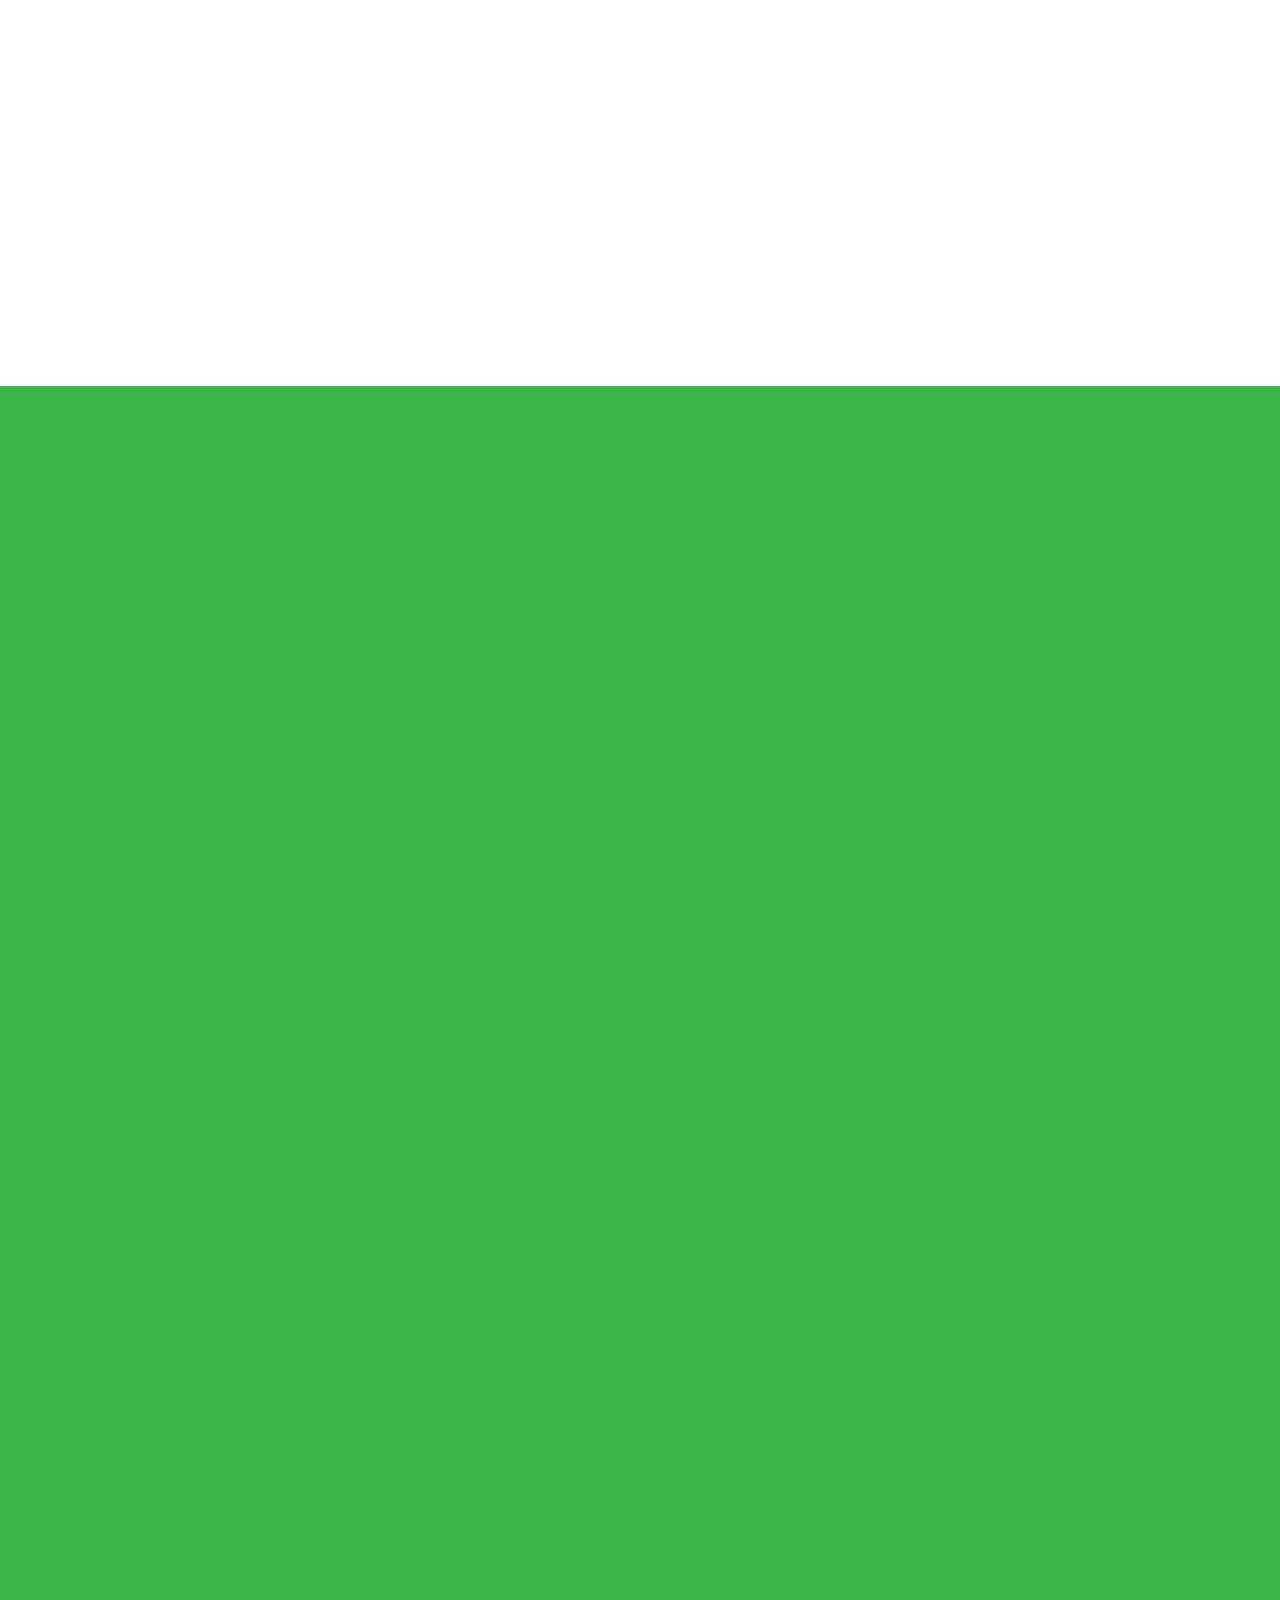
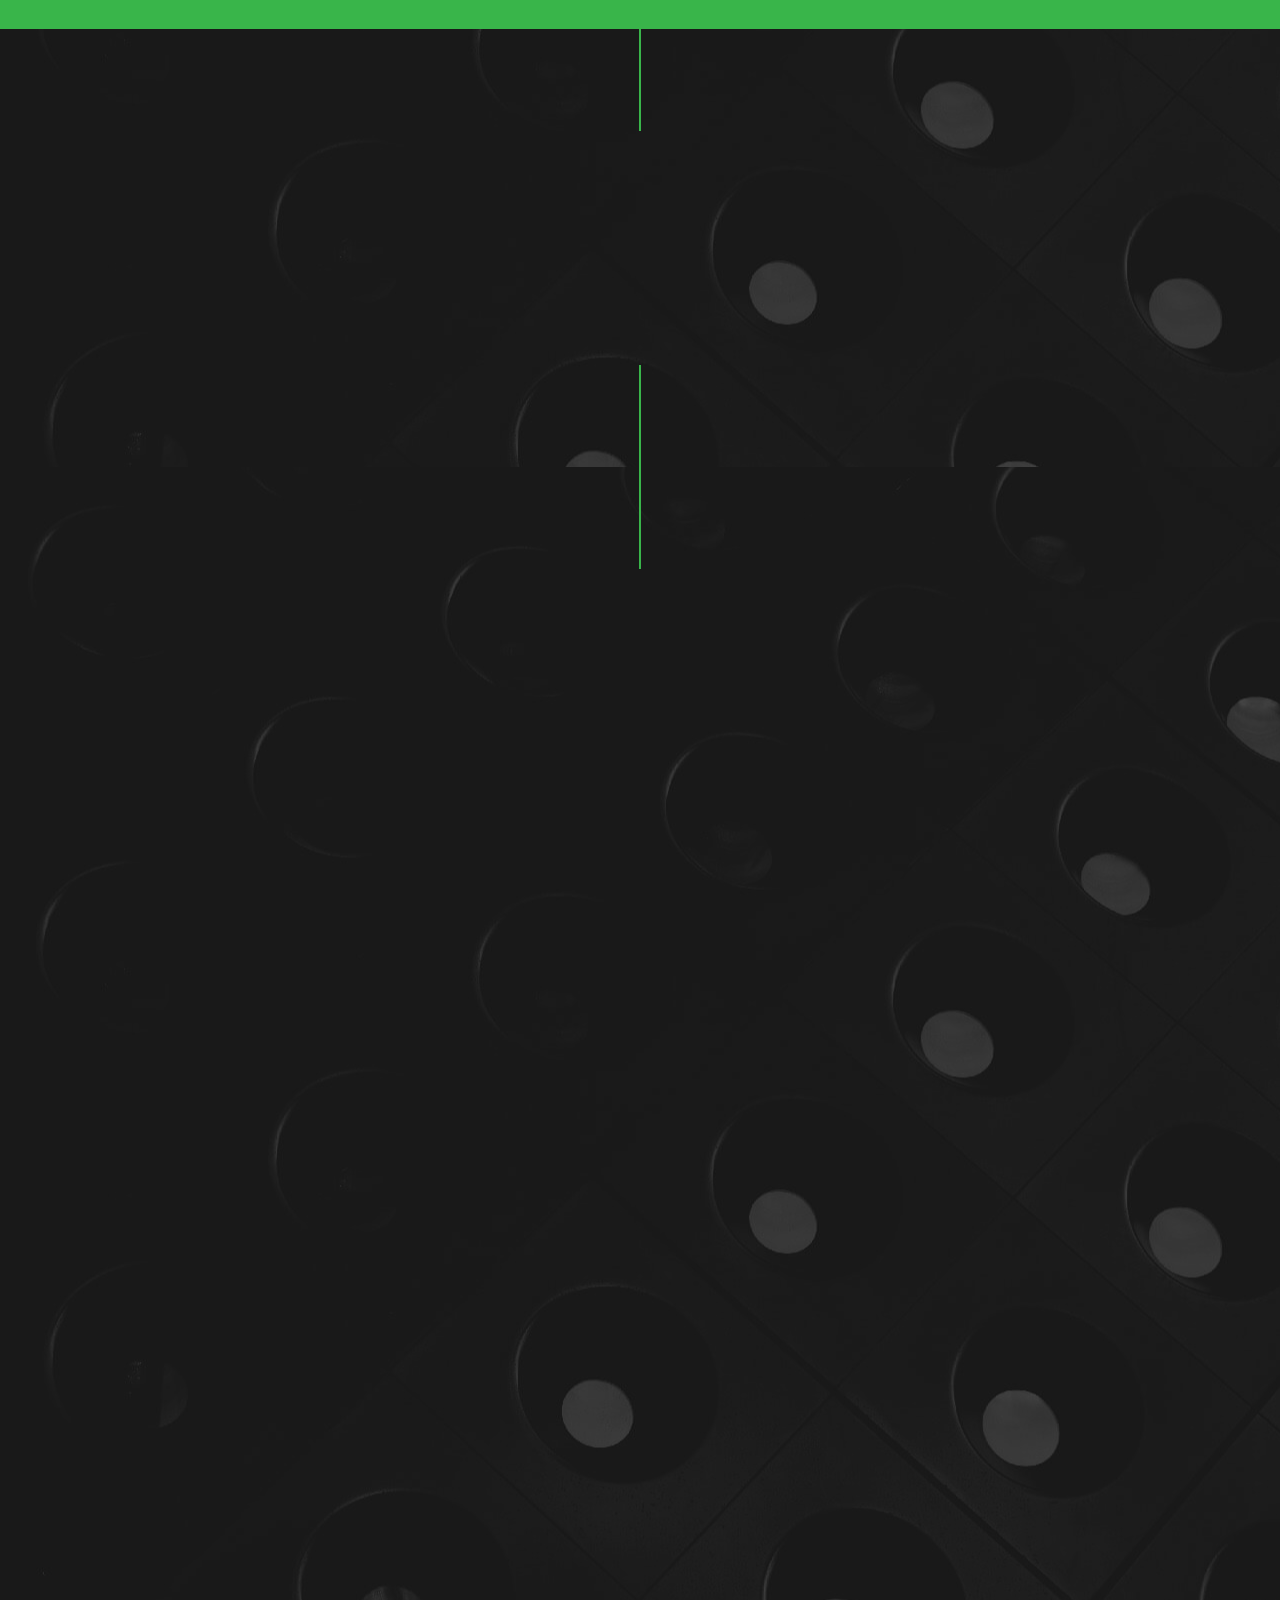
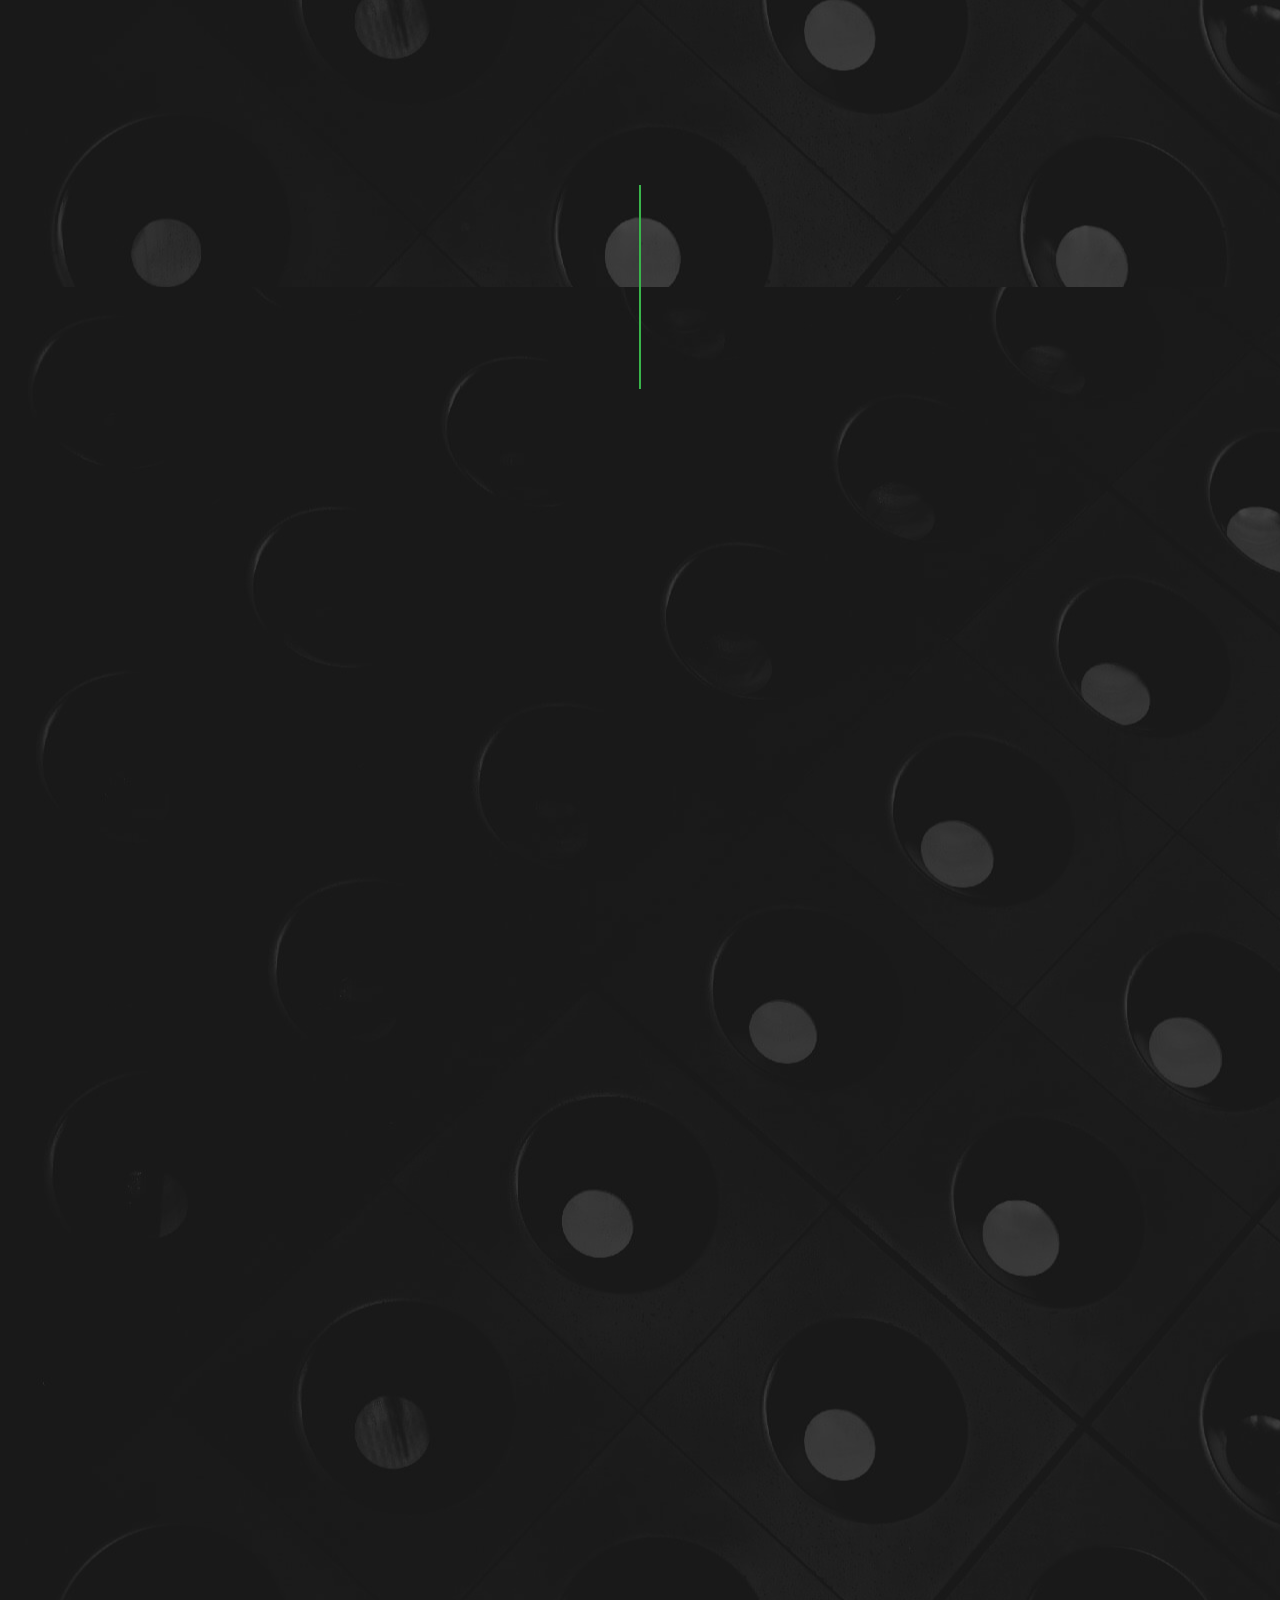
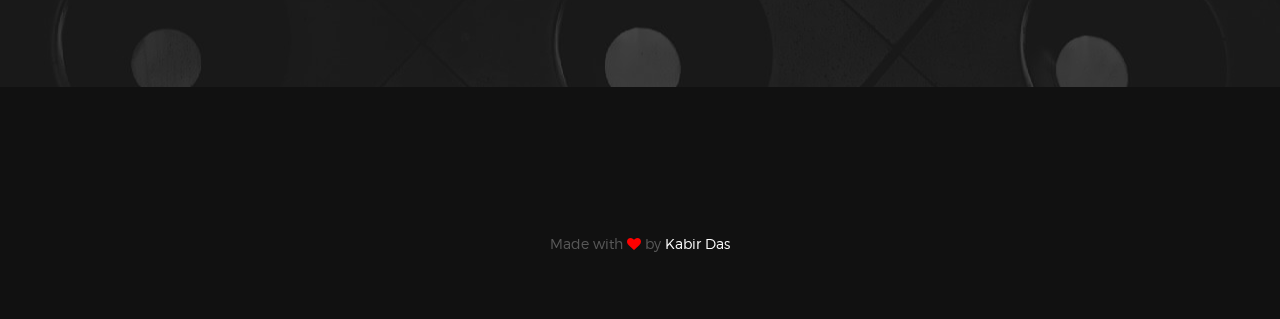
==== commit 6629e2c0: "date update #5" ====
--- a/index.html
+++ b/index.html
@@ -395,11 +395,14 @@
                     <p>
                         Dates of the FDP : <b>18th - 23rd June, 2018</b>
                        <br>
-                       Last date of uploading the registration form : 30th May, 2018
+                       Last date of uploading the registration form : 
+                       <br><b>30th May, 2018</b>
                        <br>
 
 
-                       List of selected participants will be uploaded on : 5th June, 2018<br>
+                       List of selected participants will be uploaded on : 
+                       <br>
+                       <b>5th June, 2018</b><br>
                        <a href="#">List of selected participants</a>
                     </p>
                 </div>
@@ -610,7 +613,7 @@
                     <div class="cinfo">
                         <h5>Where to Find Us</h5>
                         <p>Royal Global University
-                            <br>NH-27,
+                            <br>NH-37,
                             <br>Opp. Tirupati Balaji Temple,
                             <br>Betkuchi,
                             <br>Guwahati-781035
@@ -618,11 +621,11 @@
 
                         <p>
                             From ISBT, GUWAHATI
-                            <br>Via NH-27 : 8 minutes
+                            <br>Via NH-37 : 8 minutes
                             <br>
                             <br>
                             FROM LGB INTERNATIONAL AIRPORT, GUWAHATI
-                            <br>Via NH-27 : 40 MINUTES
+                            <br>Via NH-37 : 40 MINUTES
                         </p>
                     </div>
 
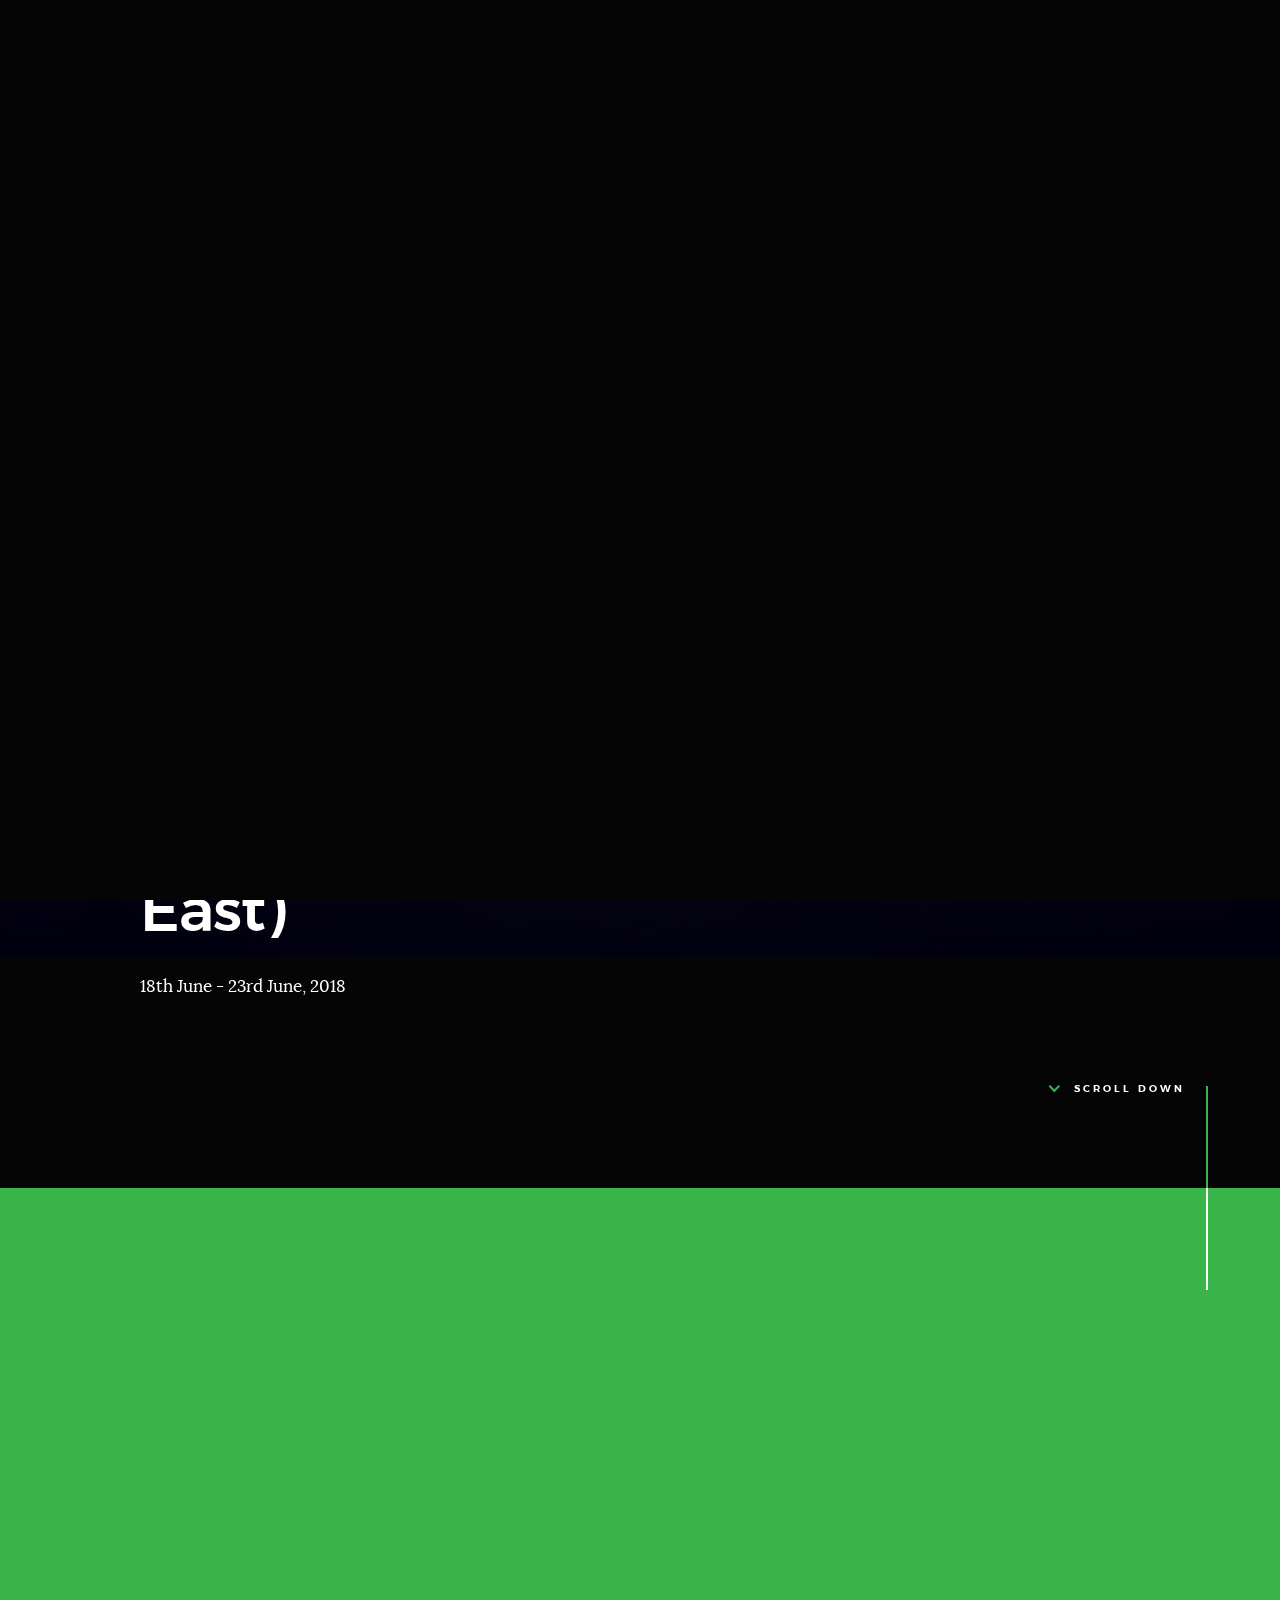
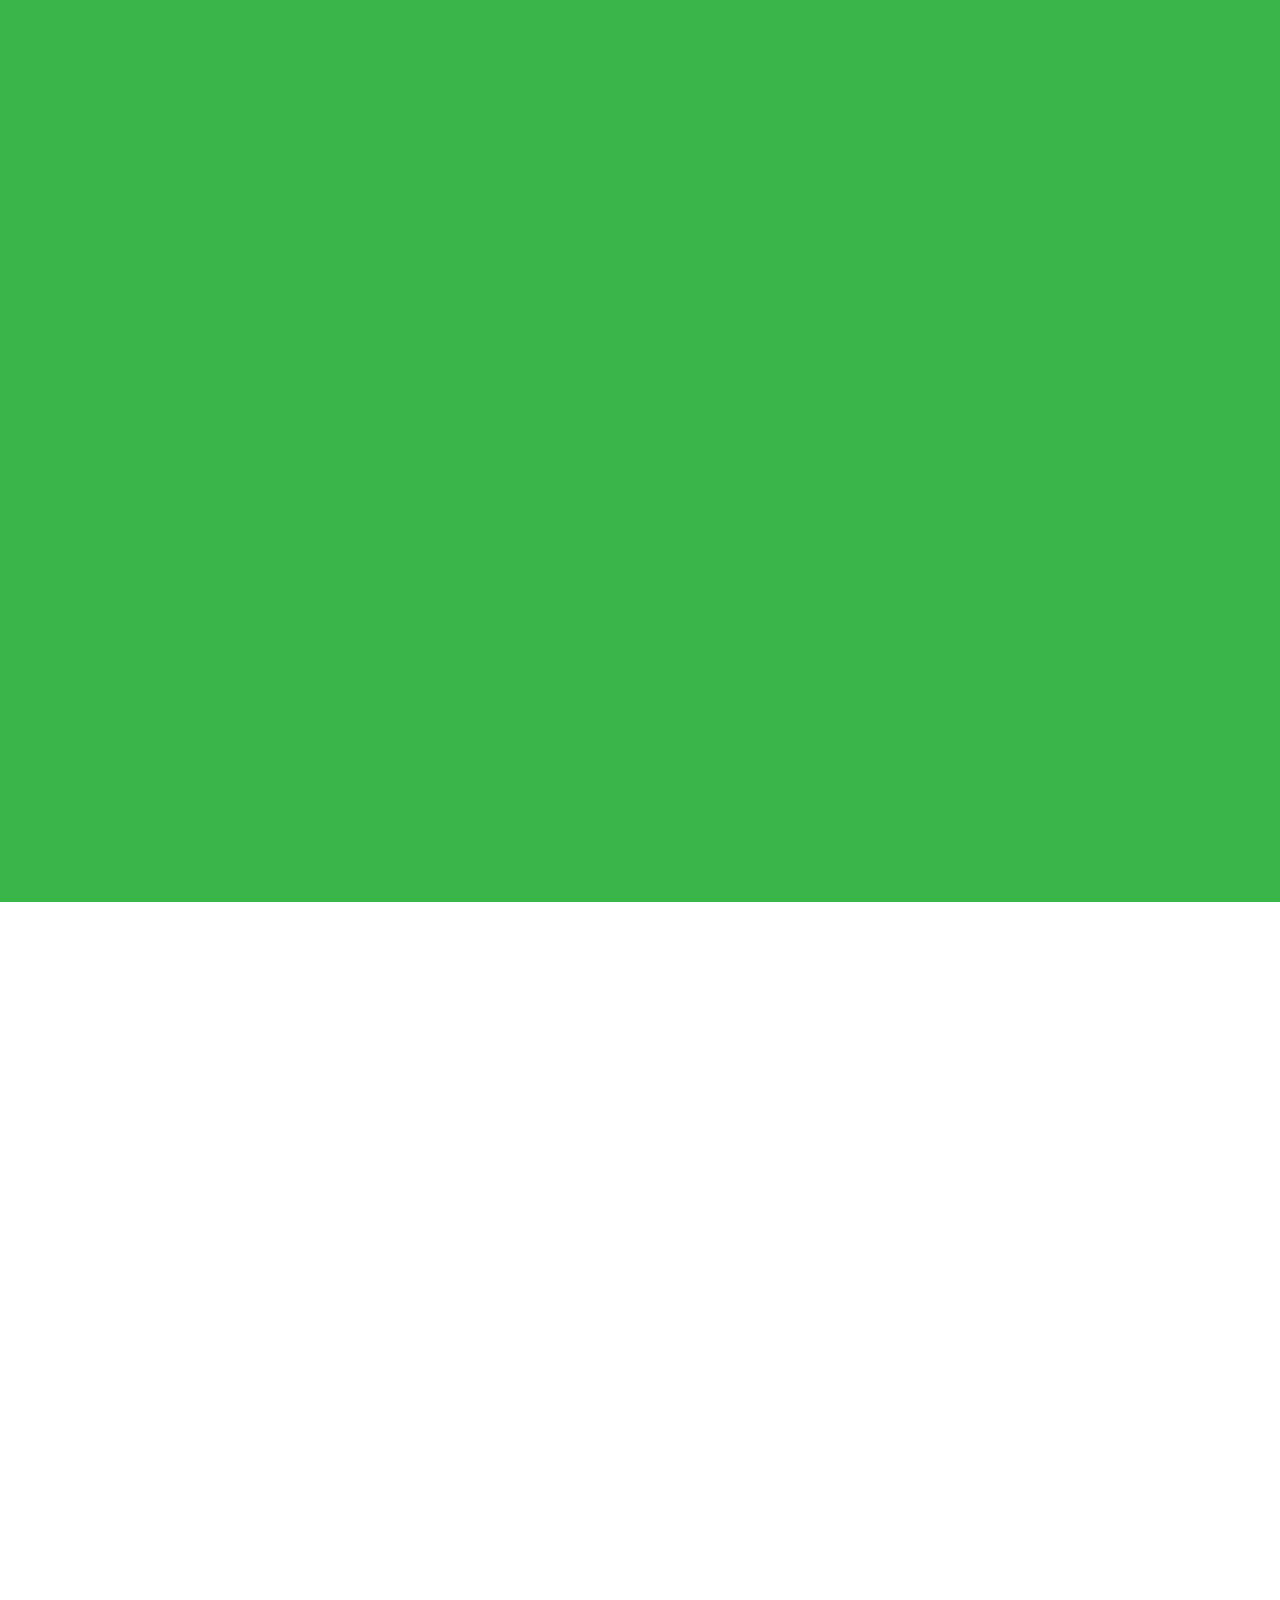
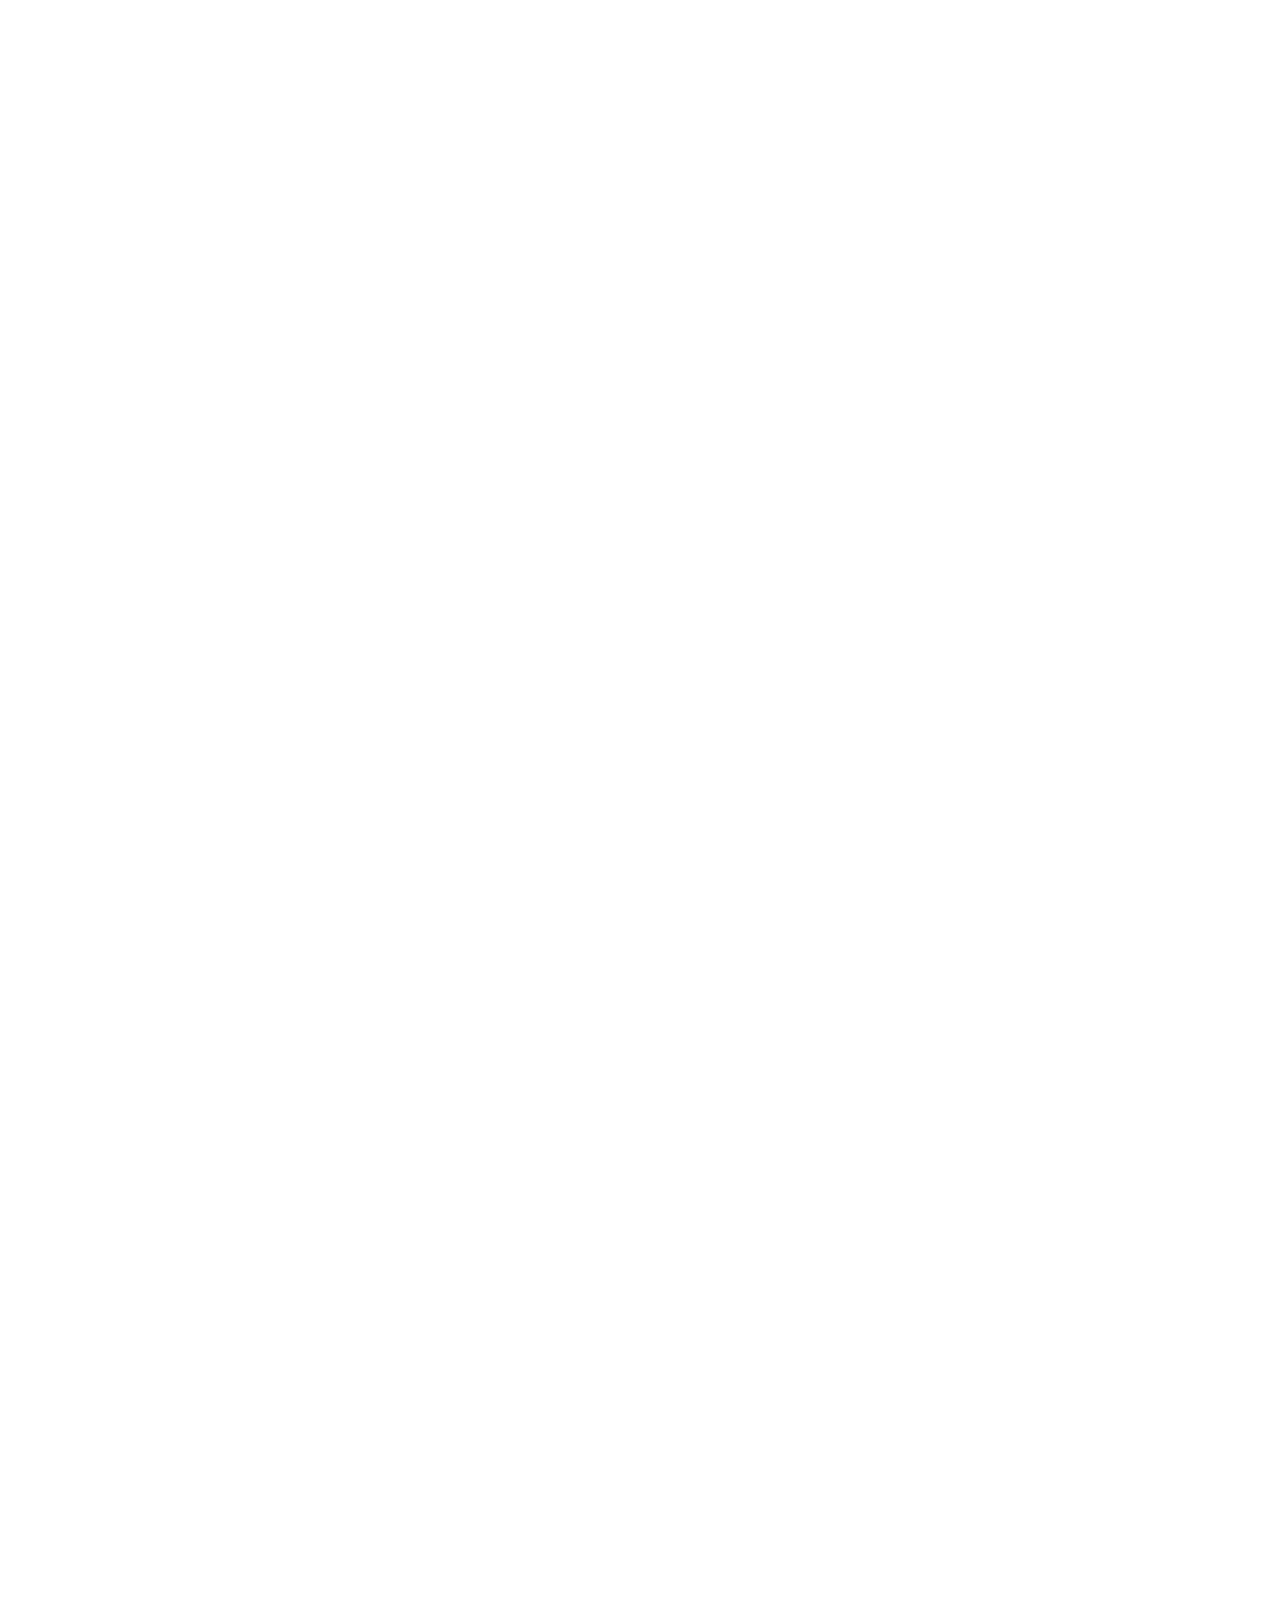
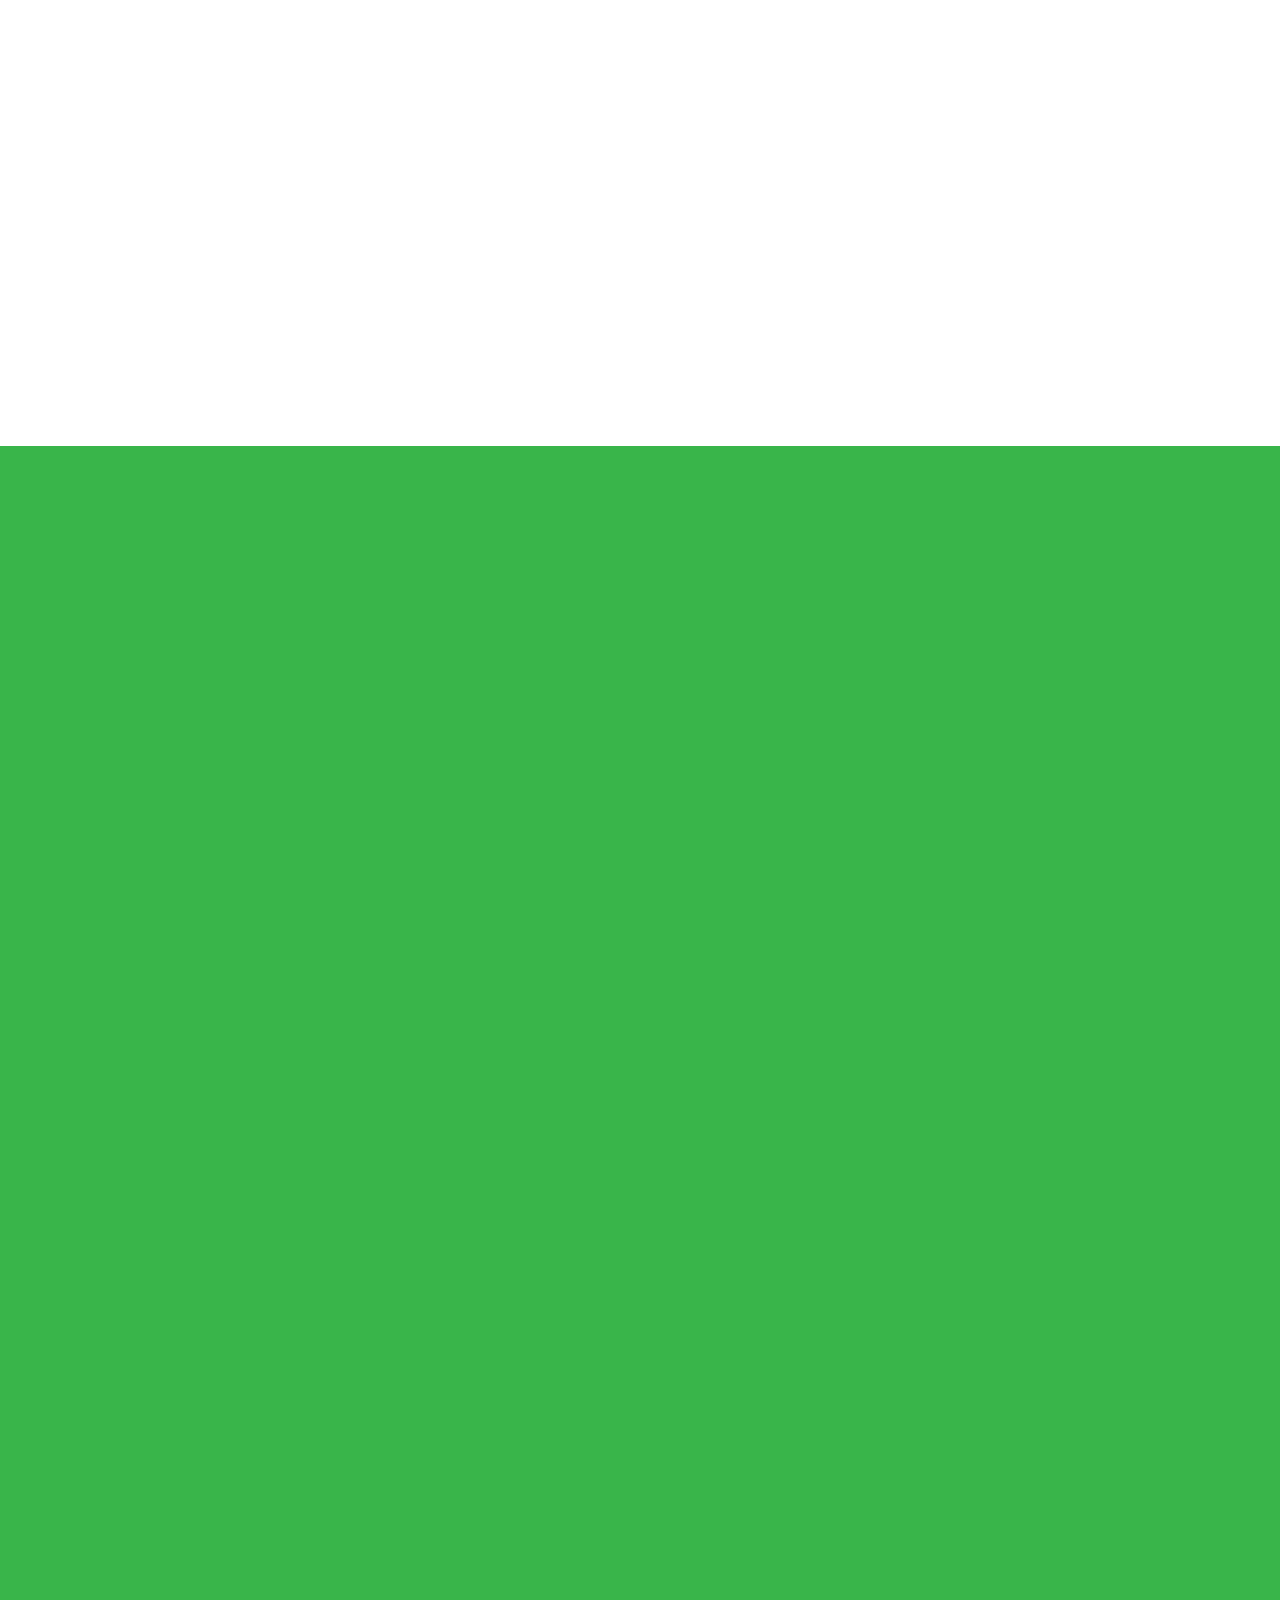
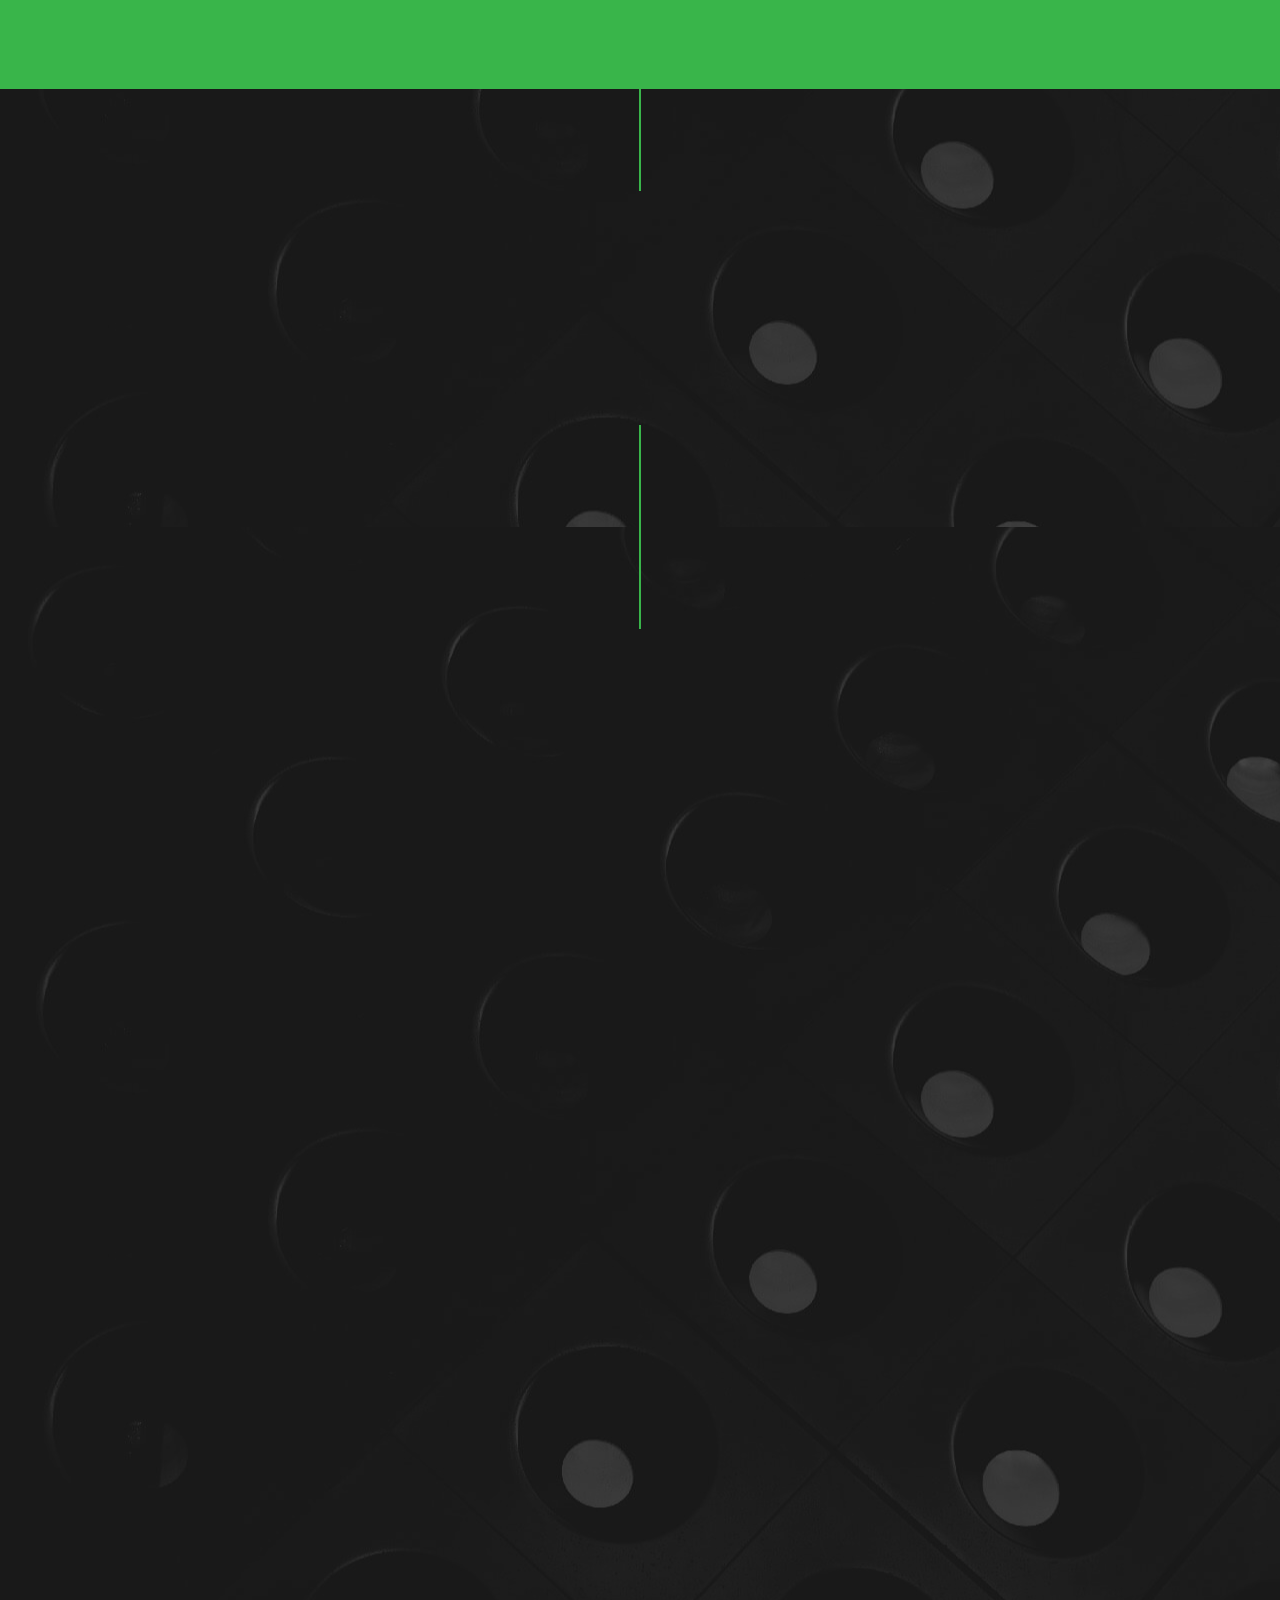
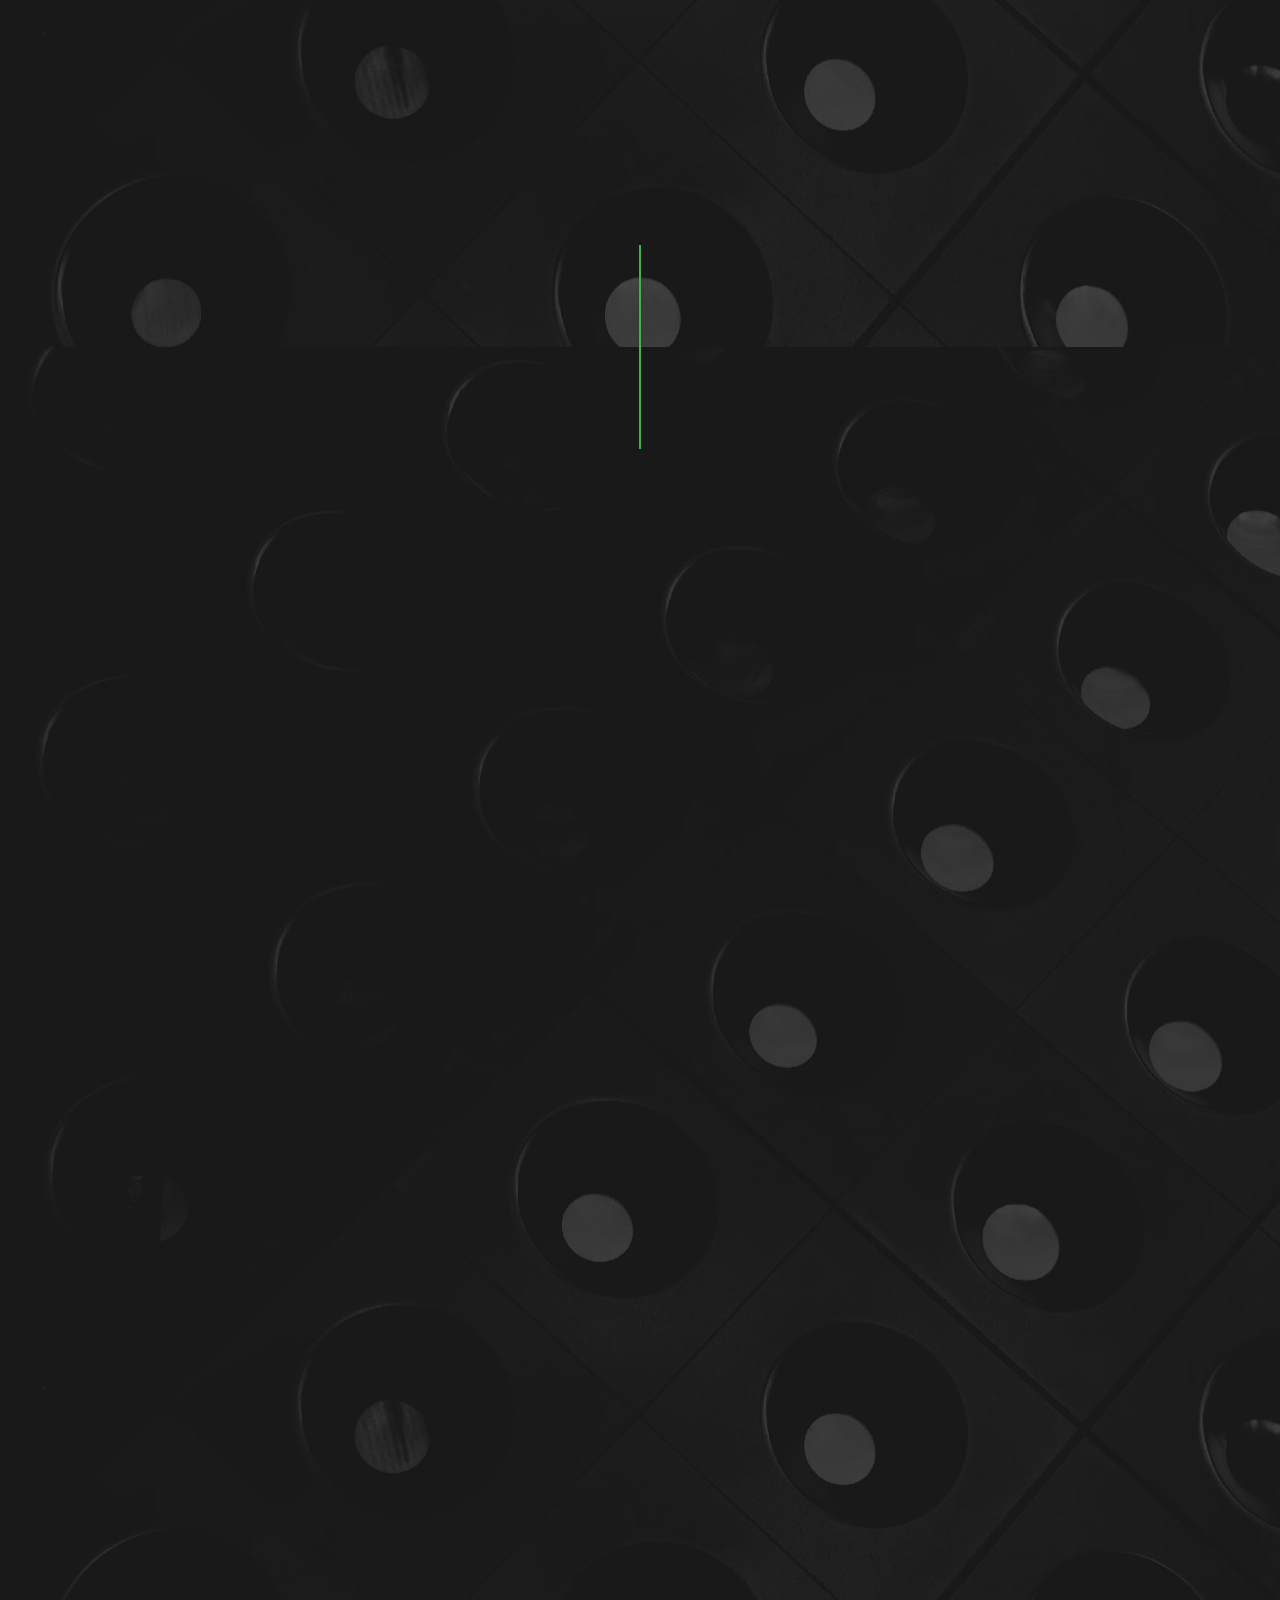
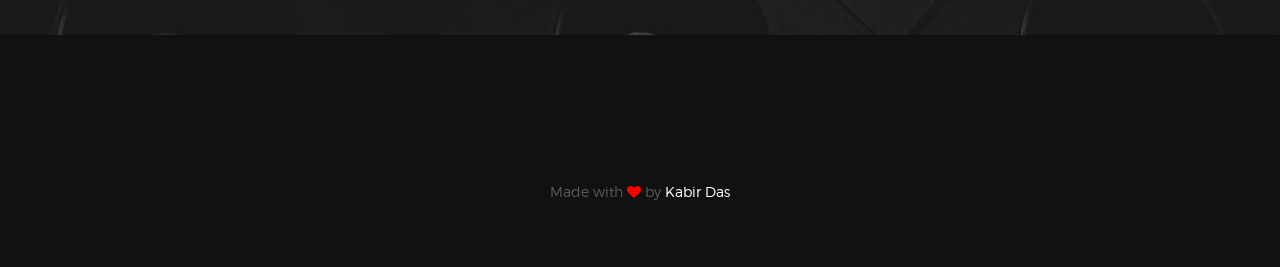
==== commit d2ffe582: "update #6" ====
--- a/index.html
+++ b/index.html
@@ -222,12 +222,11 @@
 
             <div class="col-block service-item" data-aos="fade-up">
                 <div class="service-icon">
-                    <i class="icon-paint-brush"></i>
+                    <i class="icon-megaphone"></i>
                 </div>
                 <div class="service-text" id="atp">
                     <h3 class="h2">About AICTE and ISTE Refresher Programme</h3>
-                    <p>The Induction/Refresher Programmes of AICTE-ISTE are for profes-
-                        sional reﬁnement of the teachers of technical institutes.
+                    <p>The Induction/Refresher Programmes of AICTE-ISTE are for professional reﬁnement of the teachers of technical institutes.
                         Other aims for the conduct of these Programmes are:
 
                         <ul>
@@ -248,7 +247,7 @@
 
             <div class="col-block service-item" data-aos="fade-up">
                 <div class="service-icon">
-                    <i class="icon-paint-brush"></i>
+                    <i class="icon-megaphone"></i>
                 </div>
                 <div class="service-text">
                     <h3 class="h2">About RGU</h3>
@@ -277,13 +276,13 @@
                     <p>
                         <ul>
                             <li>
-                                To nurture the engineers of tomorrow, the teachers of today need to be fully aware of such activities that are happening all around the globe.
+                                To nurture the engineers of tomorrow, the faculties of today need to be fully aware of such activities that are happening all around the globe.
                             </li>
                             <li>
                                 The goal of this FDP is to acquaint the teachers with the latest in the ﬁeld of energy so that they can carry the same to the students.
                             </li>
                             <li>
-                                The knowledge. thus transferred, will render the world of education richer and wiser.
+                                The knowledge thus transferred, will render the world of education richer and wiser.
                             </li>
                         </ul>
                     </p>
@@ -299,7 +298,7 @@
                     <p>
                         <ul>
                             <li>
-                                With an aim to meet the never-ending demands of the current world in an eco-friendly manner, this faculty development programme will provide a forum for exchange of views, ideas and the latest innova- tions in the field of energy between the industrial and academic sector.
+                                With an aim to meet the never-ending demands of the current world in an eco-friendly manner, this faculty development programme will provide a forum for exchange of views, ideas and the latest innovations in the field of energy between the industrial and academic sector.
                             </li>
                             <li>
                                 It will also provide a platform for the participants to learn about the emerging trends and challenges in the field of renewable energy from some of the experts of the country and thus, expose the faculty members to the concepts of Recent Advances in Energy Technology with special reference to North-East India.
@@ -370,7 +369,7 @@
                 <div class="service-text">
                     <h3 class="h2">Contact Details</h3>
                     <p>
-                        Mrs. Vanita Agrawal, +91-9435100009
+                        Mrs. Vanita Agrawal, <br>+91-9435100009
                         <br>
                         <a href="mailto:vanita.agrawal@rgi.edu.in">
                         vanita.agrawal@rgi.edu.in</a>
@@ -378,7 +377,7 @@
                         <br>
                         <br>
 
-                        Mr. Soumyabrata Bhattacharjee, +91-8876296441
+                        Mr. Soumyabrata Bhattacharjee, <br> +91-8876296441
                         <br>
                         <a href="mailto:s.bhattacharjee@rgi.edu.in">
                         s.bhattacharjee@rgi.edu.in
@@ -583,7 +582,6 @@
 
         <div class="row section-header" data-aos="fade-up">
             <div class="col-full">
-                <h3 class="subhead">Contact Us</h3>
                 <h1 class="display-2 display-2--light">Reach out if you have any queries</h1>
             </div>
         </div>
@@ -607,8 +605,6 @@
 
             <div class="contact-secondary">
                 <div class="contact-info">
-
-                    <h3 class="h6 hide-on-fullwidth">Contact Info</h3>
 
                     <div class="cinfo">
                         <h5>Where to Find Us</h5>
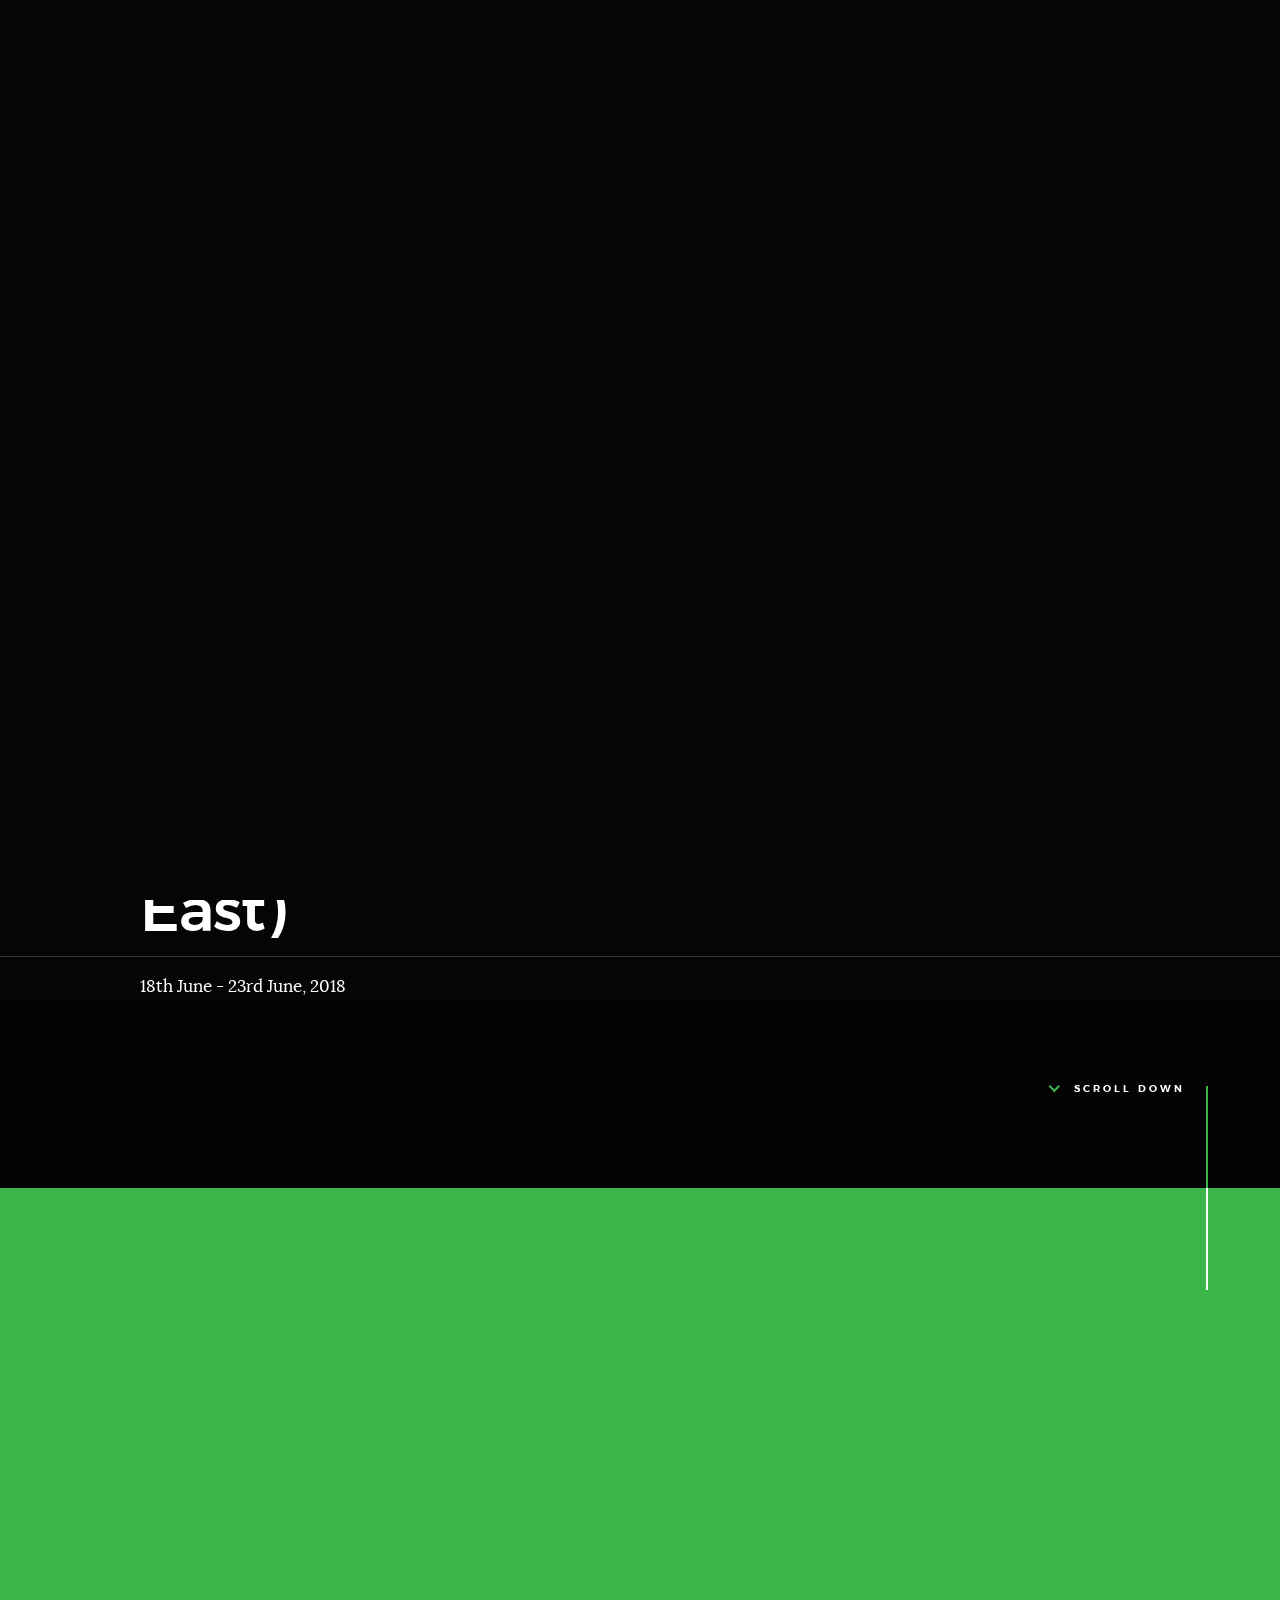
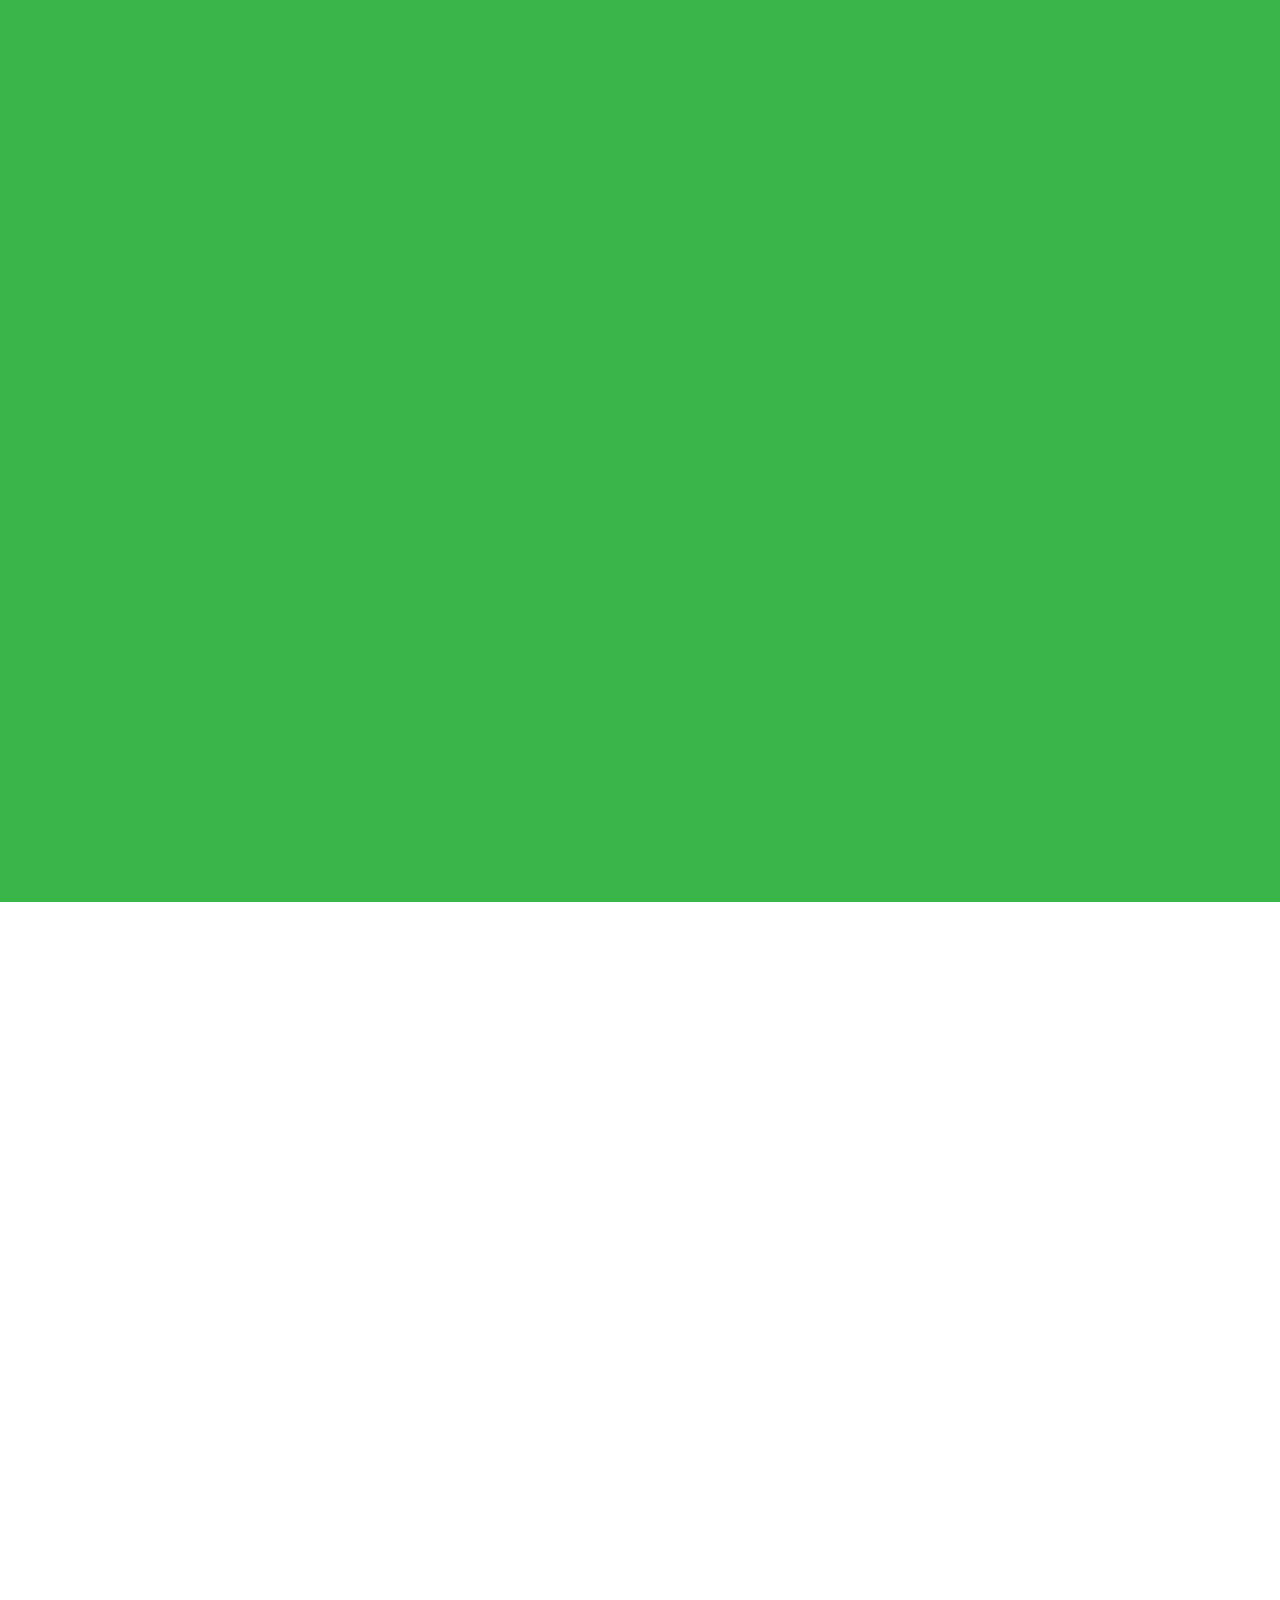
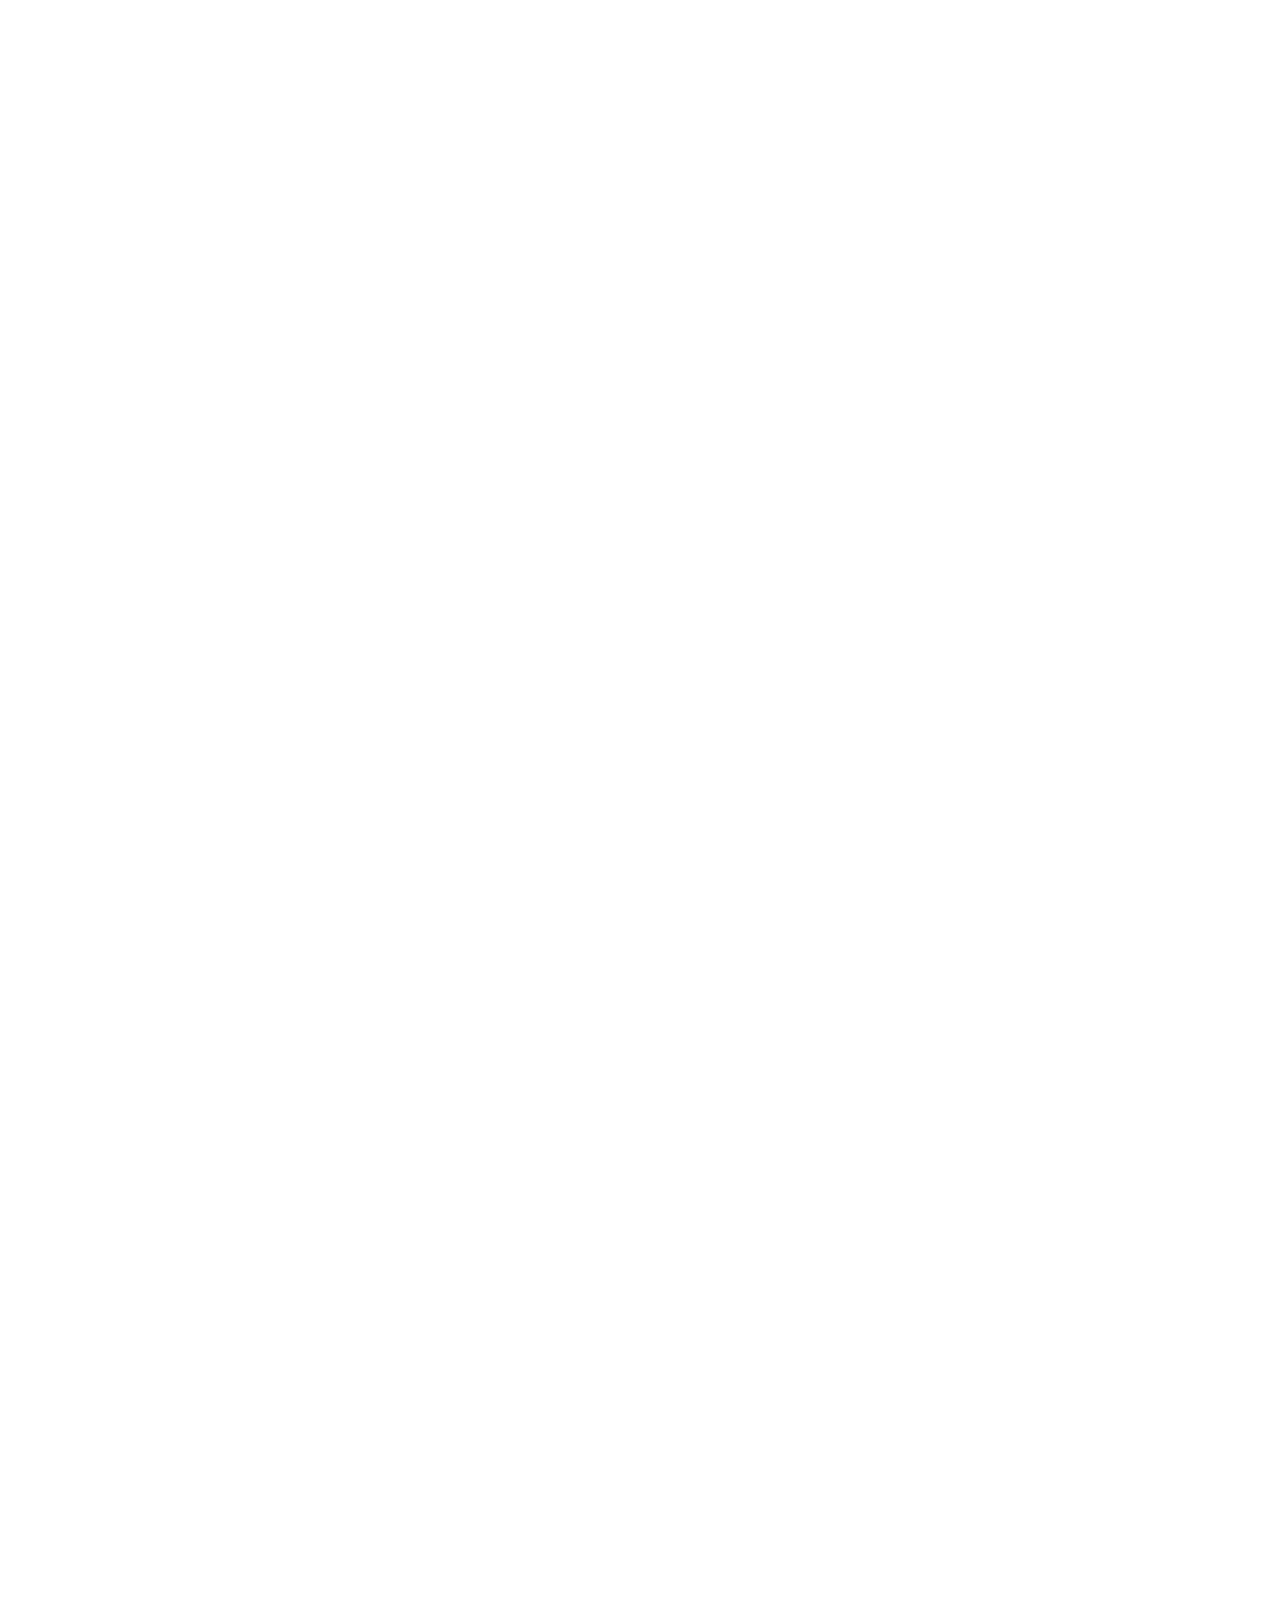
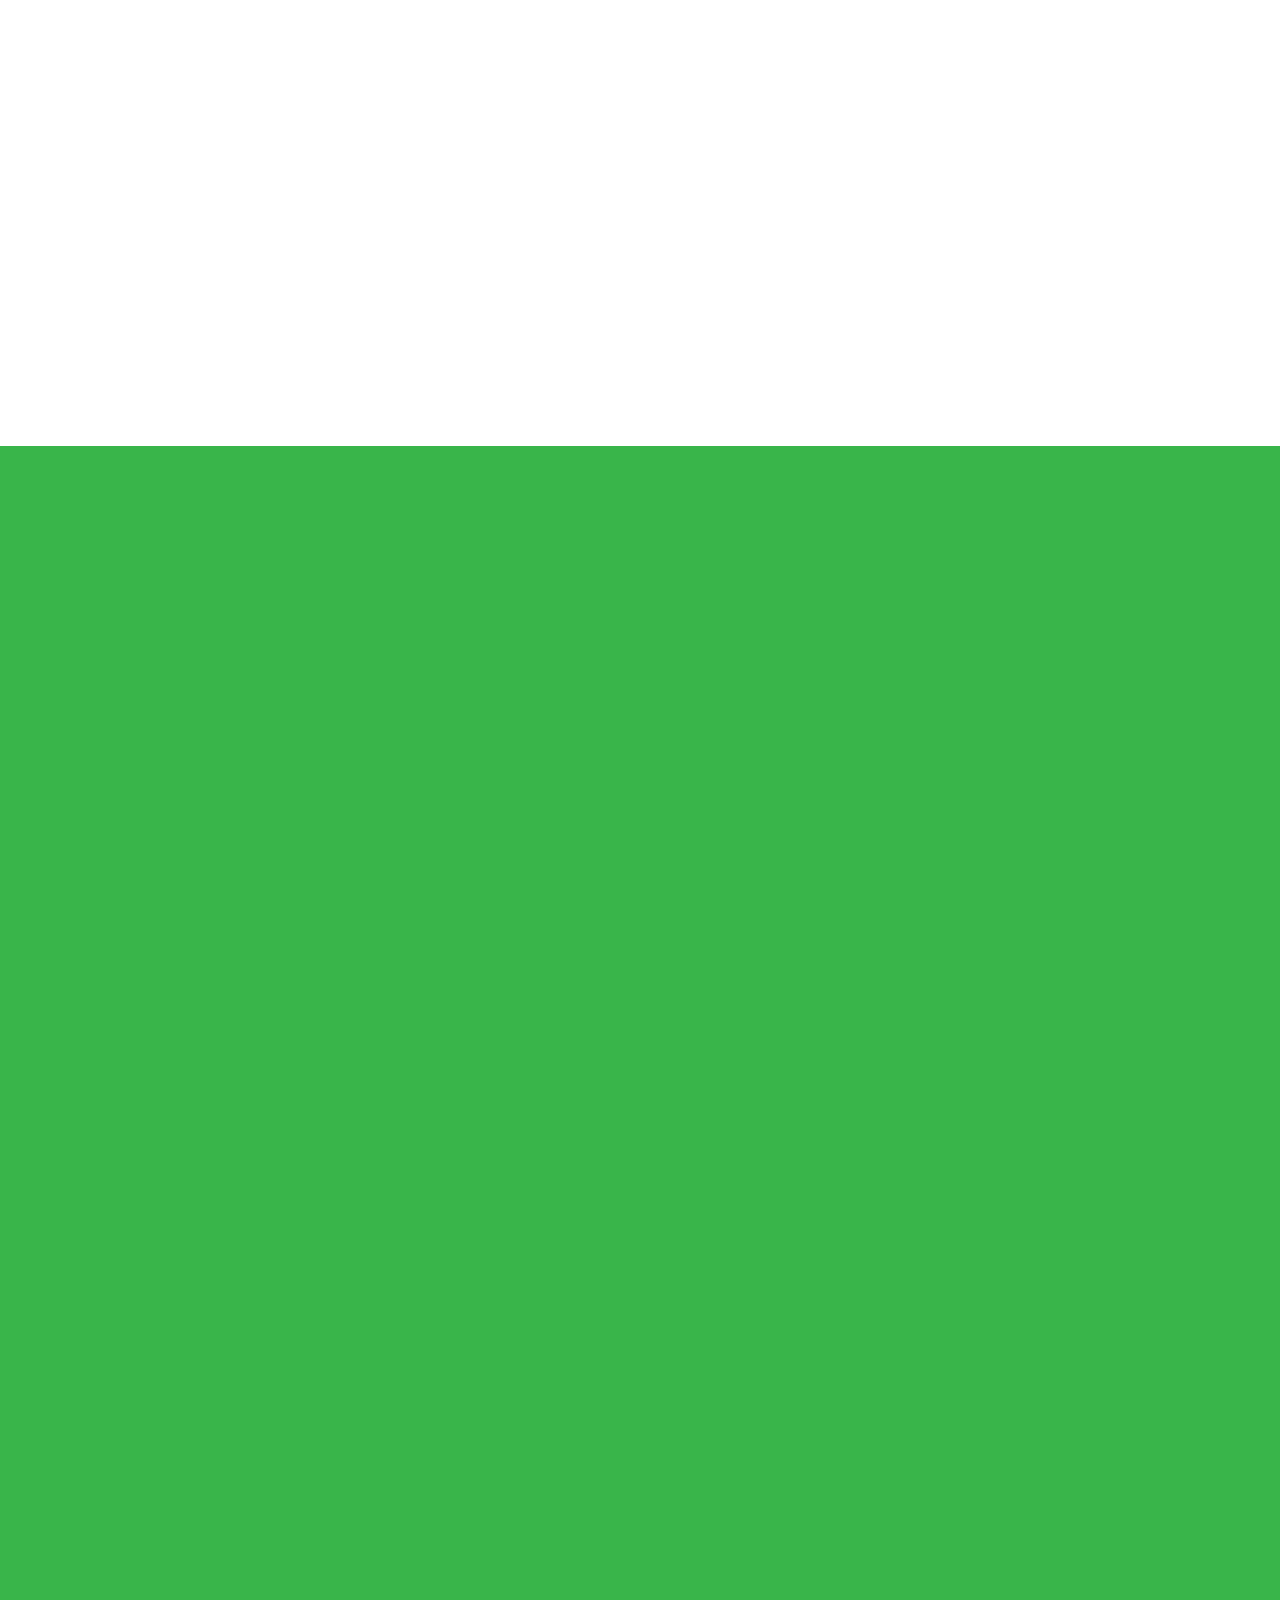
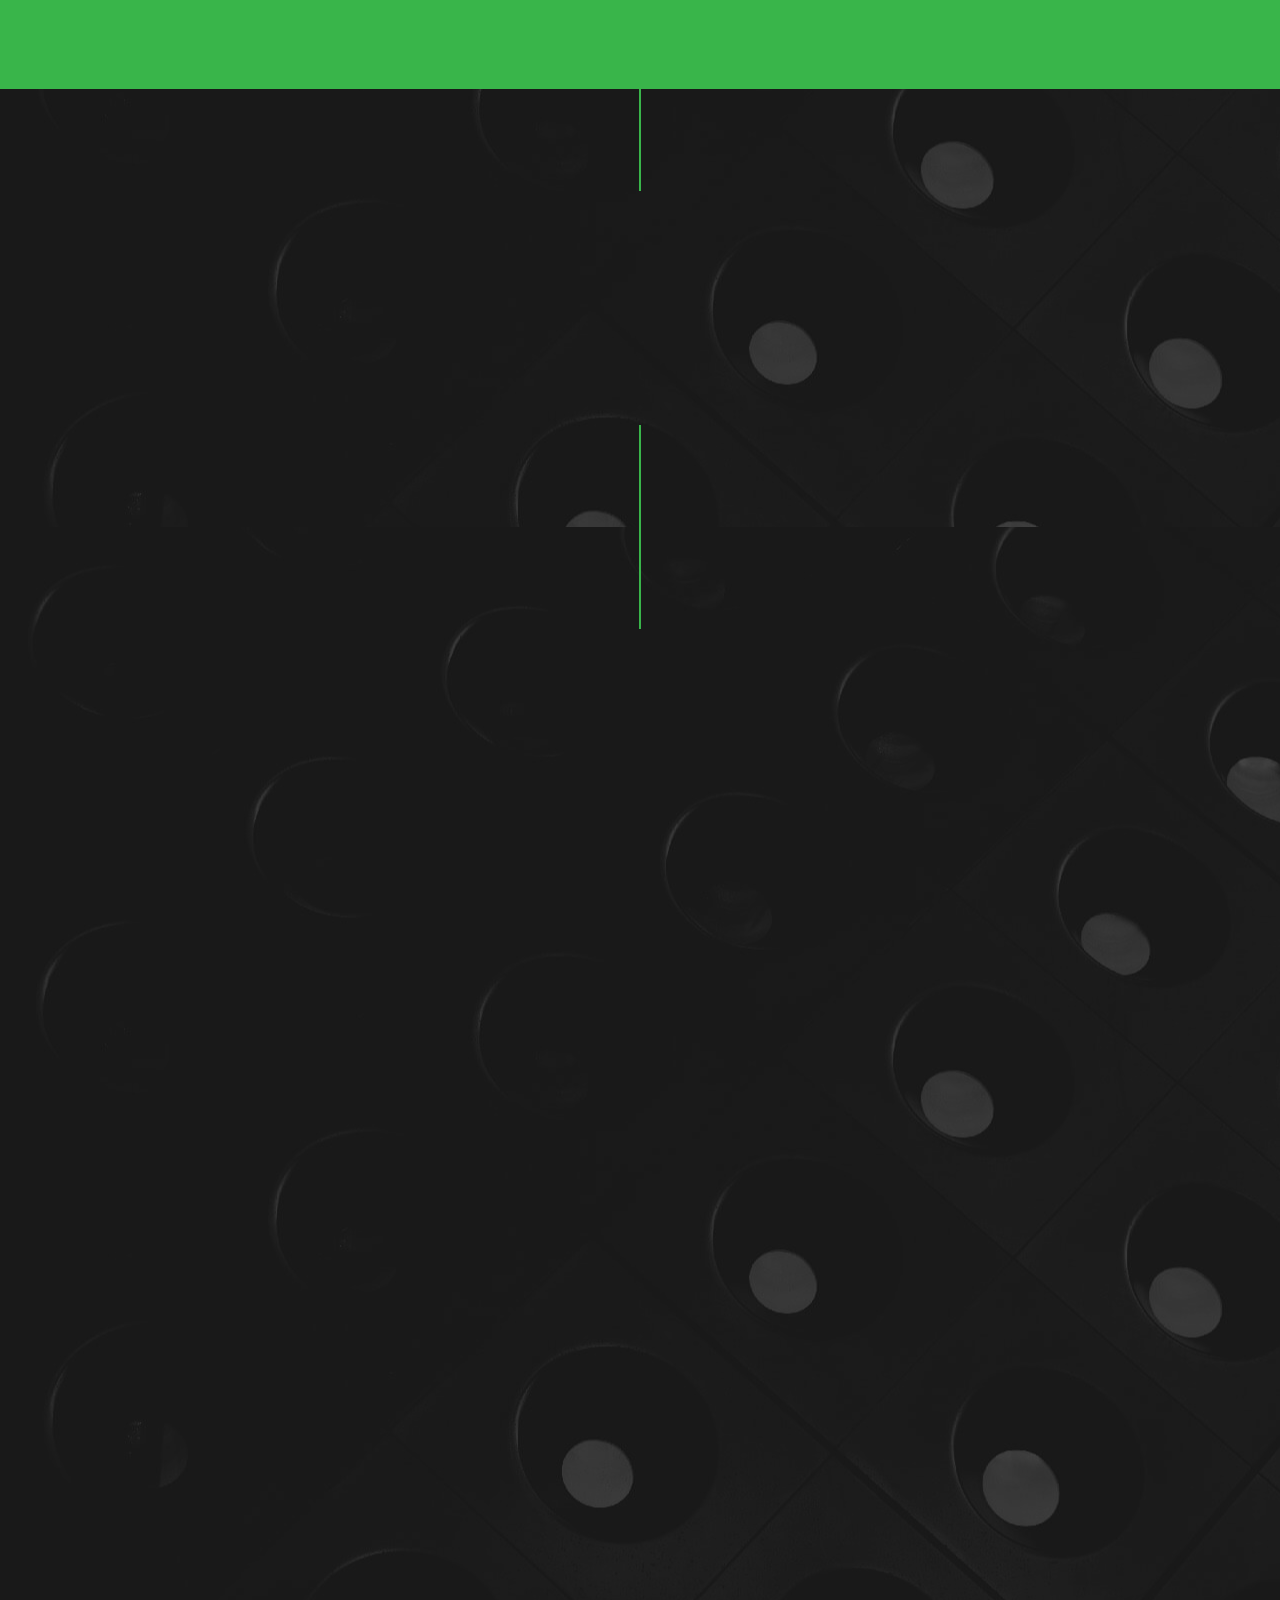
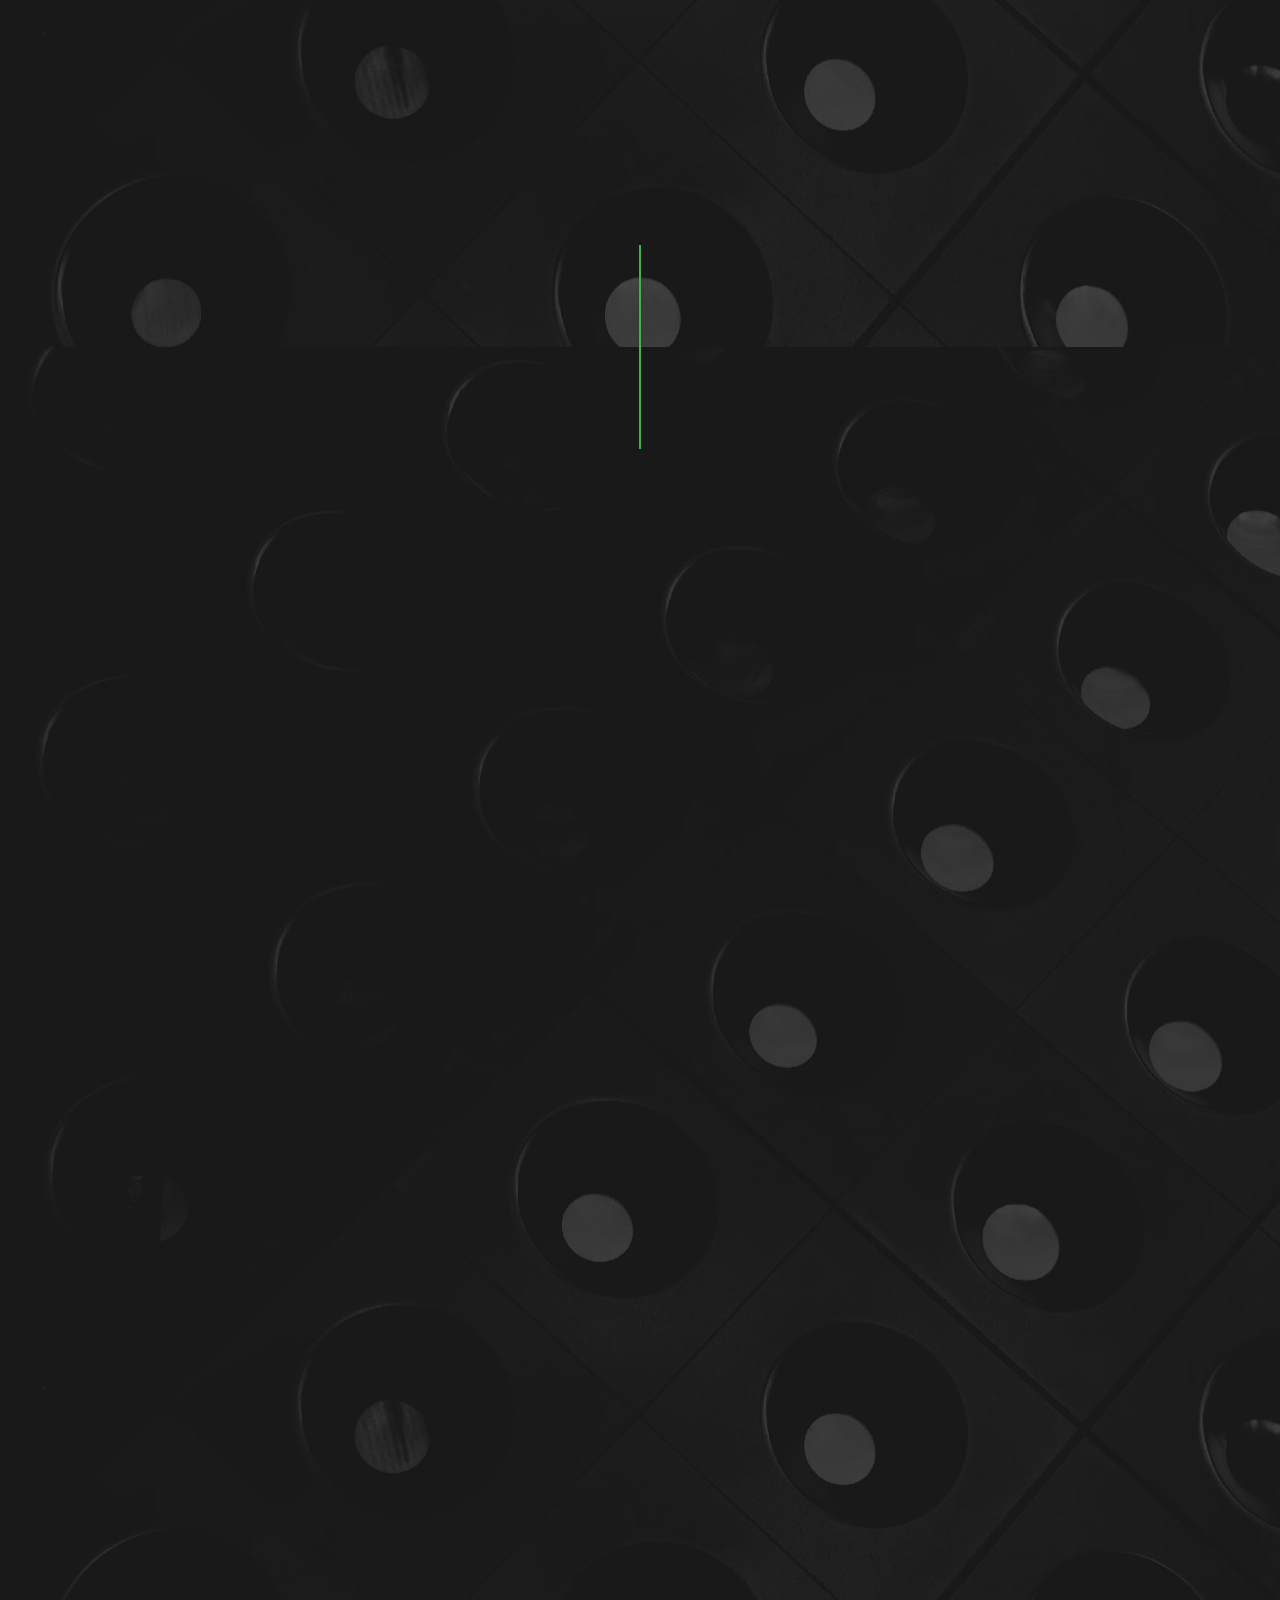
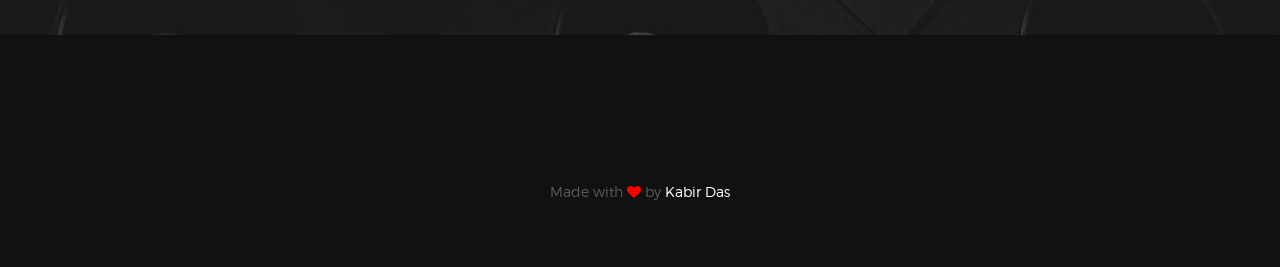
==== commit 0693fa5e: "update backdrop" ====
--- a/index.html
+++ b/index.html
@@ -87,7 +87,7 @@
 
     <!-- home
     ================================================== -->
-    <section id="home" class="s-home target-section" data-parallax="scroll" data-image-src="images/hero.jpg" data-natural-width=3000 data-natural-height=2000 data-position-y=center>
+    <section id="home" class="s-home target-section" data-parallax="scroll" data-image-src="energy.jpg" data-natural-width=3000 data-natural-height=2000 data-position-y=center>
 
         <div class="overlay"></div>
         <div class="shadow-overlay"></div>
@@ -369,7 +369,7 @@
                 <div class="service-text">
                     <h3 class="h2">Contact Details</h3>
                     <p>
-                        Mrs. Vanita Agrawal, <br>+91-9435100009
+                        Ms. Vanita Agrawal, <br>+91-9435100009
                         <br>
                         <a href="mailto:vanita.agrawal@rgi.edu.in">
                         vanita.agrawal@rgi.edu.in</a>
@@ -629,7 +629,7 @@
                         <h5>Contact Us :</h5>
                         <p>
                             
-                        Mrs. Vanita Agrawal
+                        Ms. Vanita Agrawal
                         <br> +91-9435100009
                         <a href="mailto:vanita.agrawal@rgi.edu.in">
                         vanita.agrawal@rgi.edu.in</a>
